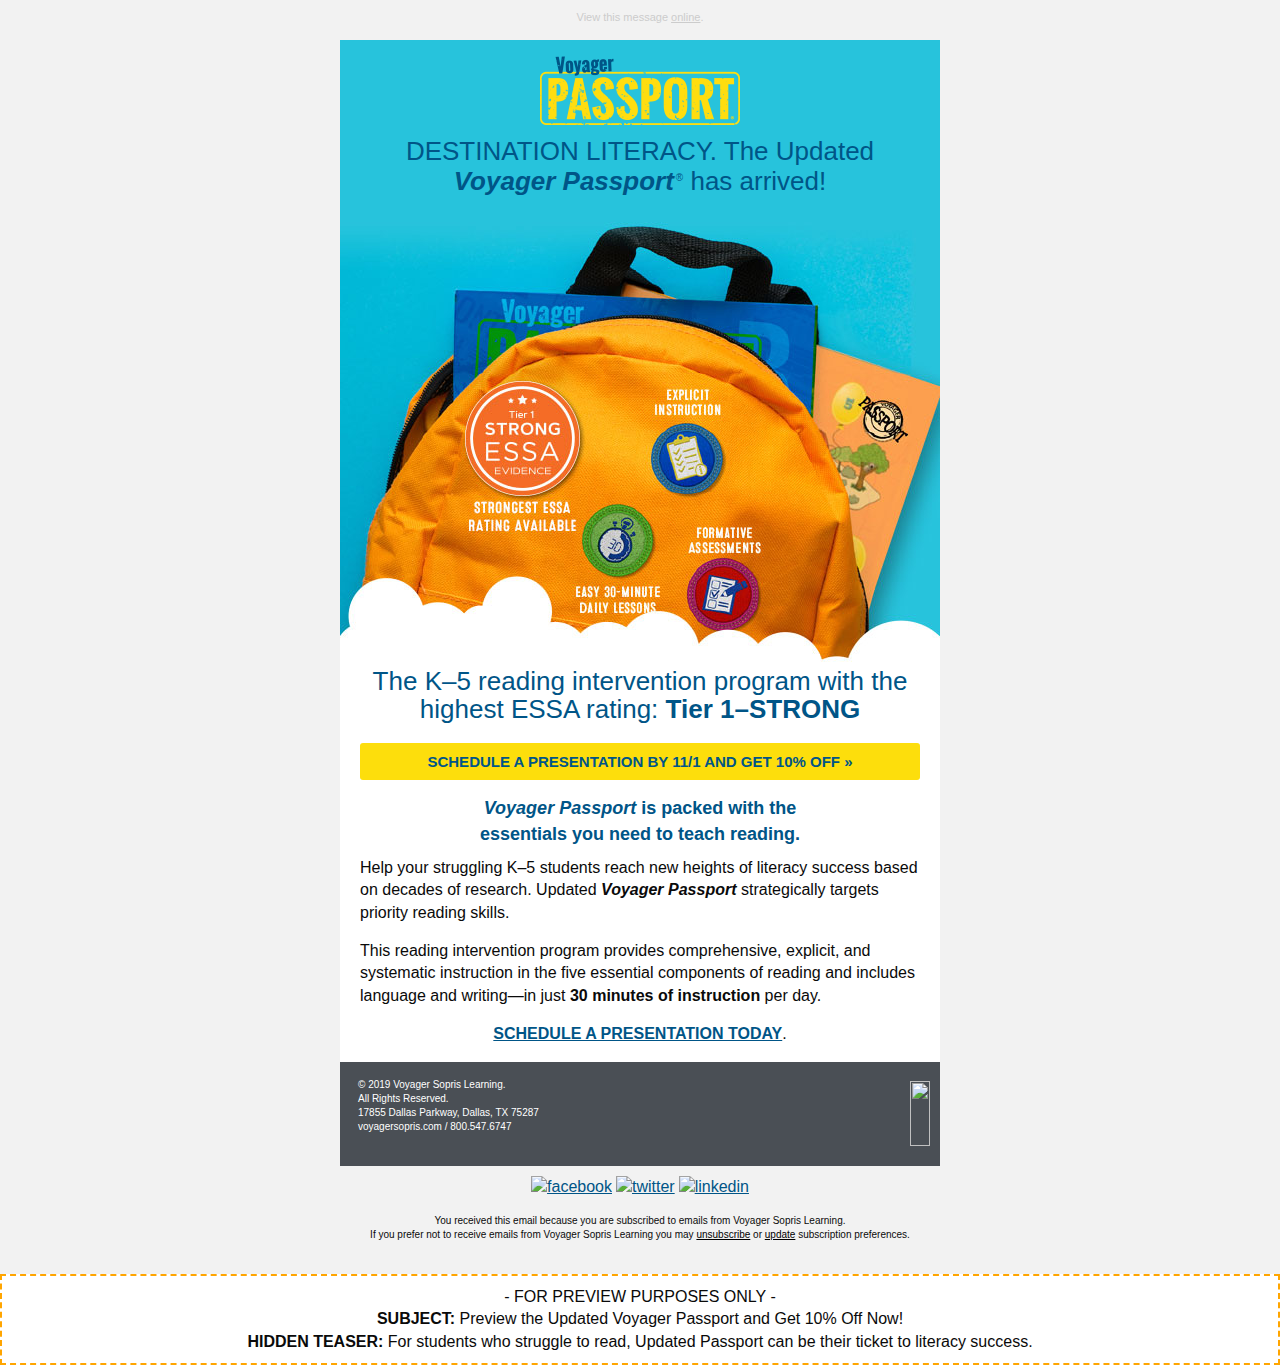
==== index.html @ ef2a1864 "Add latest" ====
<!DOCTYPE html PUBLIC "-//W3C//DTD XHTML 1.0 Transitional//EN""http://www.w3.org/TR/xhtml1/DTD/xhtml1-transitional.dtd"><html xmlns="http://www.w3.org/1999/xhtml" lang="en" xml:lang="en"><head><meta http-equiv="Content-Type" content="text/html; charset=utf-8"><meta name="viewport" content="width=device-width"><meta name="format-detection" content="telephone=no"><meta name="format-detection" content="date=no"><meta name="format-detection" content="address=no"><meta name="format-detection" content="email=no"><title>Preview the Updated Voyager Passport and Get 10% Off Now!</title><style>@media only screen{html{min-height:100%;background:#f2f2f2}}@media only screen and (max-width:620px){.small-float-center{margin:0 auto!important;float:none!important;text-align:center!important}}@media only screen and (max-width:620px){table.body img{width:auto;height:auto}table.body center{min-width:0!important}table.body .container{width:95%!important}table.body .columns{height:auto!important;-moz-box-sizing:border-box;-webkit-box-sizing:border-box;box-sizing:border-box;padding-left:20px!important;padding-right:20px!important}table.body .collapse .columns{padding-left:0!important;padding-right:0!important}th.small-12{display:inline-block!important;width:100%!important}}@media only screen{html{min-height:100%;background:#f3f3f3}a,div,h1,h2,h3,li,p,span,td{font-family:'Open Sans',sans-serif!important}}@media only screen and (max-width:616px){.social-media img{width:42px!important;height:42px!important;margin:0 5px}.hide-hardbreak{display:none}.vsl-logo{max-width:154px}}</style></head><body style="-moz-box-sizing:border-box;-ms-text-size-adjust:100%;-webkit-box-sizing:border-box;-webkit-text-size-adjust:100%;Margin:0;box-sizing:border-box;color:#0a0a0a;font-family:Helvetica,Arial,sans-serif;font-size:16px;font-weight:400;line-height:1.4;margin:0;min-width:100%;padding:0;text-align:left;width:100%!important"><span class="invisible-previewline" style="color:#f2f2f2;display:none!important;font-size:1px;line-height:1px;max-height:0;max-width:0;mso-hide:all!important;opacity:0;overflow:hidden;visibility:hidden">For students who struggle to read, Updated Passport can be their ticket to literacy success.</span><table class="body" style="Margin:0;background:#f2f2f2;border-collapse:collapse;border-spacing:0;color:#0a0a0a;font-family:Helvetica,Arial,sans-serif;font-size:16px;font-weight:400;height:100%;line-height:1.4;margin:0;padding:0;text-align:left;vertical-align:top;width:100%"><tr style="padding:0;text-align:left;vertical-align:top"><td class="center" align="center" valign="top" style="-moz-hyphens:none;-ms-hyphens:none;-webkit-hyphens:none;Margin:0;border-collapse:collapse!important;color:#0a0a0a;font-family:Helvetica,Arial,sans-serif;font-size:16px;font-weight:400;hyphens:none;line-height:1.4;margin:0;padding:0;text-align:left;vertical-align:top;word-wrap:break-word"><center data-parsed="" style="min-width:600px;width:100%"><table class="spacer float-center" style="Margin:0 auto;border-collapse:collapse;border-spacing:0;float:none;margin:0 auto;padding:0;text-align:center;vertical-align:top;width:100%"><tbody><tr style="padding:0;text-align:left;vertical-align:top"><td height="10px" style="-moz-hyphens:none;-ms-hyphens:none;-webkit-hyphens:none;Margin:0;border-collapse:collapse!important;color:#0a0a0a;font-family:Helvetica,Arial,sans-serif;font-size:10px;font-weight:400;hyphens:none;line-height:10px;margin:0;mso-line-height-rule:exactly;padding:0;text-align:left;vertical-align:top;word-wrap:break-word">&#xA0;</td></tr></tbody></table><p class="view-online float-center" pardot-region="view-online" align="center" style="Margin:0;Margin-bottom:16px;background:#f2f2f2;color:#ccc!important;font-family:Helvetica,Arial,sans-serif;font-size:11px;font-weight:400;line-height:1.4;margin:0;margin-bottom:5px;padding:0;text-align:center">View this message <a href="%%view_online%%" target="_blank" style="Margin:0;color:#ccc!important;font-family:Helvetica,Arial,sans-serif;font-weight:400;line-height:1.4;margin:0;padding:0;text-align:left;text-decoration:underline">online</a>.</p><table class="spacer float-center" style="Margin:0 auto;border-collapse:collapse;border-spacing:0;float:none;margin:0 auto;padding:0;text-align:center;vertical-align:top;width:100%"><tbody><tr style="padding:0;text-align:left;vertical-align:top"><td height="10px" style="-moz-hyphens:none;-ms-hyphens:none;-webkit-hyphens:none;Margin:0;border-collapse:collapse!important;color:#0a0a0a;font-family:Helvetica,Arial,sans-serif;font-size:10px;font-weight:400;hyphens:none;line-height:10px;margin:0;mso-line-height-rule:exactly;padding:0;text-align:left;vertical-align:top;word-wrap:break-word">&#xA0;</td></tr></tbody></table><table align="center" class="container float-center" style="Margin:0 auto;background:#fff;border-collapse:collapse;border-spacing:0;float:none;margin:0 auto;padding:0;text-align:center;vertical-align:top;width:600px"><tbody><tr style="padding:0;text-align:left;vertical-align:top"><td style="-moz-hyphens:none;-ms-hyphens:none;-webkit-hyphens:none;Margin:0;border-collapse:collapse!important;color:#0a0a0a;font-family:Helvetica,Arial,sans-serif;font-size:16px;font-weight:400;hyphens:none;line-height:1.4;margin:0;padding:0;text-align:left;vertical-align:top;word-wrap:break-word"><table class="row blue-bg" style="background:#27c3dc;border-collapse:collapse;border-spacing:0;display:table;padding:0;position:relative;text-align:left;vertical-align:top;width:100%"><tbody><tr style="padding:0;text-align:left;vertical-align:top"><th class="small-12 large-12 columns first last" style="Margin:0 auto;color:#0a0a0a;font-family:Helvetica,Arial,sans-serif;font-size:16px;font-weight:400;line-height:1.4;margin:0 auto;padding:0;padding-bottom:16px;padding-left:20px;padding-right:20px;text-align:left;width:580px"><table style="border-collapse:collapse;border-spacing:0;padding:0;text-align:left;vertical-align:top;width:100%"><tr style="padding:0;text-align:left;vertical-align:top"><th style="Margin:0;color:#0a0a0a;font-family:Helvetica,Arial,sans-serif;font-size:16px;font-weight:400;line-height:1.4;margin:0;padding:0;text-align:left"><table class="spacer" style="border-collapse:collapse;border-spacing:0;padding:0;text-align:left;vertical-align:top;width:100%"><tbody><tr style="padding:0;text-align:left;vertical-align:top"><td height="16px" style="-moz-hyphens:none;-ms-hyphens:none;-webkit-hyphens:none;Margin:0;border-collapse:collapse!important;color:#0a0a0a;font-family:Helvetica,Arial,sans-serif;font-size:16px;font-weight:400;hyphens:none;line-height:16px;margin:0;mso-line-height-rule:exactly;padding:0;text-align:left;vertical-align:top;word-wrap:break-word">&#xA0;</td></tr></tbody></table><center data-parsed="" style="min-width:540px;width:100%"><img src="assets/img/voyager-passport-logo.png" width="200" height="70" class="product-logo float-center" alt="voyager passport logo" align="center" style="-ms-interpolation-mode:bicubic;Margin:0 auto;clear:both;display:block;float:none;margin:0 auto;max-width:100%;outline:0;text-align:center;text-decoration:none;width:auto"></center><table class="spacer" style="border-collapse:collapse;border-spacing:0;padding:0;text-align:left;vertical-align:top;width:100%"><tbody><tr style="padding:0;text-align:left;vertical-align:top"><td height="10px" style="-moz-hyphens:none;-ms-hyphens:none;-webkit-hyphens:none;Margin:0;border-collapse:collapse!important;color:#0a0a0a;font-family:Helvetica,Arial,sans-serif;font-size:10px;font-weight:400;hyphens:none;line-height:10px;margin:0;mso-line-height-rule:exactly;padding:0;text-align:left;vertical-align:top;word-wrap:break-word">&#xA0;</td></tr></tbody></table><h1 style="Margin:0;Margin-bottom:10px;color:#005587;font-family:Helvetica,Arial,sans-serif;font-size:26px;font-weight:400;line-height:30px;margin:0;margin-bottom:10px;padding:0;text-align:center;word-wrap:normal">DESTINATION LITERACY. The Updated <em><strong>Voyager Passport</strong></em><sup style="display:inline-block;font-size:10px;line-height:10px;margin-left:2px">&reg;</sup> has arrived!</h1></th><th class="expander" style="Margin:0;color:#0a0a0a;font-family:Helvetica,Arial,sans-serif;font-size:16px;font-weight:400;line-height:1.4;margin:0;padding:0!important;text-align:left;visibility:hidden;width:0"></th></tr></table></th></tr></tbody></table><table pardot-repeatable="" class="row collapse" style="border-collapse:collapse;border-spacing:0;display:table;padding:0;position:relative;text-align:left;vertical-align:top;width:100%"><tbody><tr style="padding:0;text-align:left;vertical-align:top"><th class="no-bottom-padding small-12 large-12 columns first last" pardot-region="header_image" style="Margin:0 auto;color:#0a0a0a;font-family:Helvetica,Arial,sans-serif;font-size:16px;font-weight:400;line-height:1.4;margin:0 auto;padding:0;padding-bottom:0!important;padding-left:0;padding-right:0;text-align:left;width:610px"><table style="border-collapse:collapse;border-spacing:0;padding:0;text-align:left;vertical-align:top;width:100%"><tr style="padding:0;text-align:left;vertical-align:top"><th style="Margin:0;color:#0a0a0a;font-family:Helvetica,Arial,sans-serif;font-size:16px;font-weight:400;line-height:1.4;margin:0;padding:0;text-align:left"><a href="https://www.voyagersopris.com/literacy/voyager-passport/contact-sales?utm_source=news&amp;utm_medium=email&amp;utm_campaign=passport_launch" style="Margin:0;color:#005587;font-family:Helvetica,Arial,sans-serif;font-weight:400;line-height:1.4;margin:0;padding:0;text-align:left;text-decoration:underline"><img src="assets/img/passport-non-customer-banner-8-1.jpg" width="600" style="-ms-interpolation-mode:bicubic;background-color:#009bdf;border:none;clear:both;color:#fff;display:block;font-size:24px;line-height:30px;max-width:100%;outline:0;text-align:center;text-decoration:none;width:auto" alt=""></a></th></tr></table></th></tr></tbody></table><table pardot-repeatable="" class="row" style="border-collapse:collapse;border-spacing:0;display:table;padding:0;position:relative;text-align:left;vertical-align:top;width:100%"><tbody><tr style="padding:0;text-align:left;vertical-align:top"><th class="no-bottom-padding small-12 large-12 columns first last" pardot-region="body_copy" style="Margin:0 auto;color:#0a0a0a;font-family:Helvetica,Arial,sans-serif;font-size:16px;font-weight:400;line-height:1.4;margin:0 auto;padding:0;padding-bottom:0!important;padding-left:20px;padding-right:20px;text-align:left;width:580px"><table style="border-collapse:collapse;border-spacing:0;padding:0;text-align:left;vertical-align:top;width:100%"><tr style="padding:0;text-align:left;vertical-align:top"><th style="Margin:0;color:#0a0a0a;font-family:Helvetica,Arial,sans-serif;font-size:16px;font-weight:400;line-height:1.4;margin:0;padding:0;text-align:left"><h2 style="Margin:0;Margin-bottom:10px;color:#005587;font-family:Helvetica,Arial,sans-serif;font-size:26px;font-weight:400;line-height:28px;margin:0;margin-bottom:10px;padding:0;text-align:center;word-wrap:normal">The K&ndash;5 reading intervention program with the highest ESSA rating: <strong>Tier 1&ndash;STRONG</strong></h2><table class="spacer" style="border-collapse:collapse;border-spacing:0;padding:0;text-align:left;vertical-align:top;width:100%"><tbody><tr style="padding:0;text-align:left;vertical-align:top"><td height="10px" style="-moz-hyphens:none;-ms-hyphens:none;-webkit-hyphens:none;Margin:0;border-collapse:collapse!important;color:#0a0a0a;font-family:Helvetica,Arial,sans-serif;font-size:10px;font-weight:400;hyphens:none;line-height:10px;margin:0;mso-line-height-rule:exactly;padding:0;text-align:left;vertical-align:top;word-wrap:break-word">&#xA0;</td></tr></tbody></table><center data-parsed="" style="min-width:540px;width:100%"><table class="button radius warning expanded float-center" style="Margin:0 0 16px 0;border-collapse:collapse;border-spacing:0;float:none;margin:0 0 16px 0;padding:0;text-align:center;vertical-align:top;width:100%!important"><tr style="padding:0;text-align:left;vertical-align:top"><td style="-moz-hyphens:none;-ms-hyphens:none;-webkit-hyphens:none;Margin:0;border-collapse:collapse!important;color:#0a0a0a;font-family:Helvetica,Arial,sans-serif;font-size:16px;font-weight:400;hyphens:none;line-height:1.4;margin:0;padding:0;text-align:left;vertical-align:top;word-wrap:break-word"><table style="border-collapse:collapse;border-spacing:0;padding:0;text-align:left;vertical-align:top;width:100%"><tr style="padding:0;text-align:left;vertical-align:top"><td style="-moz-hyphens:none;-ms-hyphens:none;-webkit-hyphens:none;Margin:0;background:#fdde0c;border:0 solid #fdde0c;border-collapse:collapse!important;border-radius:3px;color:#005587;font-family:Helvetica,Arial,sans-serif;font-size:16px;font-weight:400;hyphens:none;line-height:1.4;margin:0;padding:0;text-align:center!important;vertical-align:top;word-wrap:break-word"><center data-parsed="" style="min-width:0;width:100%"><a href="https://www.voyagersopris.com/literacy/voyager-passport/contact-sales/?utm_source=news&amp;utm_medium=email&amp;utm_campaign=passport_launch" align="center" class="float-center" style="Margin:0;border:0 solid #fdde0c;border-radius:3px;color:#005587;display:inline-block;font-family:Helvetica,Arial,sans-serif;font-size:15px;font-weight:400;line-height:1.4;margin:0;padding:8px 12px 8px 12px;padding-left:0;padding-right:0;text-align:center;text-decoration:none;width:100%"><strong>SCHEDULE A PRESENTATION BY 11/1 AND GET 10% OFF »</strong></a></center></td></tr></table></td><td class="expander" style="-moz-hyphens:none;-ms-hyphens:none;-webkit-hyphens:none;Margin:0;border-collapse:collapse!important;color:#0a0a0a;font-family:Helvetica,Arial,sans-serif;font-size:16px;font-weight:400;hyphens:none;line-height:1.4;margin:0;padding:0!important;text-align:left;vertical-align:top;visibility:hidden;width:0;word-wrap:break-word"></td></tr></table></center></th><th class="expander" style="Margin:0;color:#0a0a0a;font-family:Helvetica,Arial,sans-serif;font-size:16px;font-weight:400;line-height:1.4;margin:0;padding:0!important;text-align:left;visibility:hidden;width:0"></th></tr></table></th></tr></tbody></table><table class="row" style="border-collapse:collapse;border-spacing:0;display:table;padding:0;position:relative;text-align:left;vertical-align:top;width:100%"><tbody><tr style="padding:0;text-align:left;vertical-align:top"><th class="no-bottom-padding small-12 large-12 columns first last" style="Margin:0 auto;color:#0a0a0a;font-family:Helvetica,Arial,sans-serif;font-size:16px;font-weight:400;line-height:1.4;margin:0 auto;padding:0;padding-bottom:0!important;padding-left:20px;padding-right:20px;text-align:left;width:580px"><table style="border-collapse:collapse;border-spacing:0;padding:0;text-align:left;vertical-align:top;width:100%"><tr style="padding:0;text-align:left;vertical-align:top"><th style="Margin:0;color:#0a0a0a;font-family:Helvetica,Arial,sans-serif;font-size:16px;font-weight:400;line-height:1.4;margin:0;padding:0;text-align:left"><h3 style="Margin:0;Margin-bottom:10px;color:#005587;font-family:Helvetica,Arial,sans-serif;font-size:18px;font-weight:700;line-height:1.4;margin:0;margin-bottom:10px;padding:0;text-align:center;word-wrap:normal"><em><strong>Voyager Passport</strong></em> is packed with the<br class="hide-hardbreak">essentials you need to teach reading.</h3><p style="Margin:0;Margin-bottom:16px;color:#0a0a0a;font-family:Helvetica,Arial,sans-serif;font-size:16px;font-weight:400;line-height:1.4;margin:0;margin-bottom:16px;padding:0;text-align:left">Help your struggling K–5 students reach new heights of literacy success based on decades of research. Updated <em><strong>Voyager Passport</strong></em> strategically targets priority reading skills.</p><p style="Margin:0;Margin-bottom:16px;color:#0a0a0a;font-family:Helvetica,Arial,sans-serif;font-size:16px;font-weight:400;line-height:1.4;margin:0;margin-bottom:16px;padding:0;text-align:left">This reading intervention program provides comprehensive, explicit, and systematic instruction in the five essential components of reading and includes language and writing—in just <strong>30 minutes of instruction</strong> per day.</p><p class="text-center" style="Margin:0;Margin-bottom:16px;color:#0a0a0a;font-family:Helvetica,Arial,sans-serif;font-size:16px;font-weight:400;line-height:1.4;margin:0;margin-bottom:16px;padding:0;text-align:center"><a href="https://www.voyagersopris.com/literacy/voyager-passport/contact-sales/?utm_source=news&amp;utm_medium=email&amp;utm_campaign=passport_launch" style="Margin:0;color:#005587;font-family:Helvetica,Arial,sans-serif;font-weight:400;line-height:1.4;margin:0;padding:0;text-align:left;text-decoration:underline"><strong>SCHEDULE A PRESENTATION TODAY</strong></a>.</p></th><th class="expander" style="Margin:0;color:#0a0a0a;font-family:Helvetica,Arial,sans-serif;font-size:16px;font-weight:400;line-height:1.4;margin:0;padding:0!important;text-align:left;visibility:hidden;width:0"></th></tr></table></th></tr></tbody></table><table dir="rtl" class="row footer" style="background:#4a4f55;border-collapse:collapse;border-spacing:0;display:table;padding:0;position:relative;text-align:left;vertical-align:top;width:100%"><tbody><tr style="padding:0;text-align:left;vertical-align:top"><th class="no-bottom-padding small-12 large-6 columns first" valign="middle" style="Margin:0 auto;color:#0a0a0a;font-family:Helvetica,Arial,sans-serif;font-size:16px;font-weight:400;line-height:1.4;margin:0 auto;padding:0;padding-bottom:0!important;padding-left:20px;padding-right:10px;text-align:left;width:280px"><table style="border-collapse:collapse;border-spacing:0;padding:0;text-align:left;vertical-align:top;width:100%"><tr style="padding:0;text-align:left;vertical-align:top"><th style="Margin:0;color:#0a0a0a;font-family:Helvetica,Arial,sans-serif;font-size:16px;font-weight:400;line-height:1.4;margin:0;padding:0;text-align:left"><table class="spacer" style="border-collapse:collapse;border-spacing:0;padding:0;text-align:left;vertical-align:top;width:100%"><tbody><tr style="padding:0;text-align:left;vertical-align:top"><td height="16px" style="-moz-hyphens:none;-ms-hyphens:none;-webkit-hyphens:none;Margin:0;border-collapse:collapse!important;color:#0a0a0a;font-family:Helvetica,Arial,sans-serif;font-size:16px;font-weight:400;hyphens:none;line-height:16px;margin:0;mso-line-height-rule:exactly;padding:0;text-align:left;vertical-align:top;word-wrap:break-word">&#xA0;</td></tr></tbody></table><a href="https://www.voyagersopris.com?utm_source=news&amp;utm_medium=email&amp;utm_campaign=CAMPAIGN_NAME" target="_blank" title="https://www.voyagersopris.com?utm_source=news&amp;utm_medium=email&amp;utm_campaign=CAMPAIGN_NAME" style="Margin:0;color:#fff;font-family:Helvetica,Arial,sans-serif;font-weight:400;line-height:1.4;margin:0;padding:0;text-align:left;text-decoration:none"><img src="https://go.voyagersopris.com/l/207592/2019-07-18/9r372/207592/112595/VSL_logo_stacked_white.png" height="65" width="154" class="vsl-logo float-right small-float-center" style="-ms-interpolation-mode:bicubic;border:none;clear:both;display:block;float:right;max-width:300px;outline:0;text-align:right;text-decoration:none;width:auto"></a><table class="spacer" style="border-collapse:collapse;border-spacing:0;padding:0;text-align:left;vertical-align:top;width:100%"><tbody><tr style="padding:0;text-align:left;vertical-align:top"><td height="16px" style="-moz-hyphens:none;-ms-hyphens:none;-webkit-hyphens:none;Margin:0;border-collapse:collapse!important;color:#0a0a0a;font-family:Helvetica,Arial,sans-serif;font-size:16px;font-weight:400;hyphens:none;line-height:16px;margin:0;mso-line-height-rule:exactly;padding:0;text-align:left;vertical-align:top;word-wrap:break-word">&#xA0;</td></tr></tbody></table></th></tr></table></th><th class="address-cell small-12 large-6 columns last" dir="ltr" pardot-region="footer" valign="middle" style="Margin:0 auto;color:#0a0a0a;font-family:Helvetica,Arial,sans-serif;font-size:16px;font-weight:400;line-height:1.4;margin:0 auto;padding:0;padding-bottom:16px;padding-left:10px;padding-right:20px;text-align:left;width:280px"><table style="border-collapse:collapse;border-spacing:0;padding:0;text-align:left;vertical-align:top;width:100%"><tr style="padding:0;text-align:left;vertical-align:top"><th style="Margin:0;color:#0a0a0a;font-family:Helvetica,Arial,sans-serif;font-size:16px;font-weight:400;line-height:1.4;margin:0;padding:0;text-align:left"><table class="spacer" style="border-collapse:collapse;border-spacing:0;padding:0;text-align:left;vertical-align:top;width:100%"><tbody><tr style="padding:0;text-align:left;vertical-align:top"><td height="16px" style="-moz-hyphens:none;-ms-hyphens:none;-webkit-hyphens:none;Margin:0;border-collapse:collapse!important;color:#0a0a0a;font-family:Helvetica,Arial,sans-serif;font-size:16px;font-weight:400;hyphens:none;line-height:16px;margin:0;mso-line-height-rule:exactly;padding:0;text-align:left;vertical-align:top;word-wrap:break-word">&#xA0;</td></tr></tbody></table><p class="no-bottom-margin" style="Margin:0;Margin-bottom:16px;color:#fff;font-family:Helvetica,Arial,sans-serif;font-size:10px;font-weight:400;line-height:1.4;margin:0;margin-bottom:16px;margin-left:8px;padding:0;text-align:left">&copy; 2019 Voyager Sopris Learning.<br>All Rights Reserved.<br>17855 Dallas Parkway, Dallas, TX 75287<br><a href="https://www.voyagersopris.com?utm_source=news&amp;utm_medium=email&amp;utm_campaign=CAMPAIGN_NAME" target="_blank" style="Margin:0;color:#fff;font-family:Helvetica,Arial,sans-serif;font-weight:400;line-height:1.4;margin:0;padding:0;text-align:left;text-decoration:none">voyagersopris.com</a> / <a href="tel:18005476747" target="_blank" title="Call Voyager Sopris Learning" style="Margin:0;color:#fff;font-family:Helvetica,Arial,sans-serif;font-weight:400;line-height:1.4;margin:0;padding:0;text-align:left;text-decoration:none">800.547.6747</a></p></th></tr></table></th></tr></tbody></table><table class="row" style="border-collapse:collapse;border-spacing:0;display:table;padding:0;position:relative;text-align:left;vertical-align:top;width:100%"><tbody><tr style="padding:0;text-align:left;vertical-align:top"><th class="social-media small-12 large-12 columns first last" style="Margin:0 auto;background:#f2f2f2;color:#0a0a0a;font-family:Helvetica,Arial,sans-serif;font-size:16px;font-weight:400;line-height:1.4;margin:0 auto;padding:0;padding-bottom:16px;padding-left:20px;padding-right:20px;text-align:left;width:580px"><table style="border-collapse:collapse;border-spacing:0;padding:0;text-align:left;vertical-align:top;width:100%"><tr style="padding:0;text-align:left;vertical-align:top"><th style="Margin:0;color:#0a0a0a;font-family:Helvetica,Arial,sans-serif;font-size:16px;font-weight:400;line-height:1.4;margin:0;padding:0;text-align:left"><table class="spacer" style="border-collapse:collapse;border-spacing:0;padding:0;text-align:left;vertical-align:top;width:100%"><tbody><tr style="padding:0;text-align:left;vertical-align:top"><td height="10px" style="-moz-hyphens:none;-ms-hyphens:none;-webkit-hyphens:none;Margin:0;border-collapse:collapse!important;color:#0a0a0a;font-family:Helvetica,Arial,sans-serif;font-size:10px;font-weight:400;hyphens:none;line-height:10px;margin:0;mso-line-height-rule:exactly;padding:0;text-align:left;vertical-align:top;word-wrap:break-word">&#xA0;</td></tr></tbody></table><center data-parsed="" style="min-width:540px;width:100%"><a href="https://www.facebook.com/VoyagerSopris/" target="_blank" align="center" class="float-center" style="Margin:0;color:#005587;font-family:Helvetica,Arial,sans-serif;font-weight:400;line-height:1.4;margin:0;padding:0;text-align:left;text-decoration:underline"><img src="http://go.voyagersopris.com/l/207592/2017-09-13/69ty8/207592/33729/facebook.png" alt="facebook" width="32" height="32" style="-ms-interpolation-mode:bicubic;border:none;clear:both;display:inline;height:32px;margin:0 2px;max-width:100%;outline:0;text-decoration:none;width:32px"></a><a href="https://twitter.com/VoyagerSopris" target="_blank" align="center" class="float-center" style="Margin:0;color:#005587;font-family:Helvetica,Arial,sans-serif;font-weight:400;line-height:1.4;margin:0;padding:0;text-align:left;text-decoration:underline"><img src="http://go.voyagersopris.com/l/207592/2017-09-13/69tyb/207592/33731/twitter.png" alt="twitter" width="32" height="32" style="-ms-interpolation-mode:bicubic;border:none;clear:both;display:inline;height:32px;margin:0 2px;max-width:100%;outline:0;text-decoration:none;width:32px"></a><a href="https://www.linkedin.com/company/voyager-sopris-learning" target="_blank" align="center" class="float-center" style="Margin:0;color:#005587;font-family:Helvetica,Arial,sans-serif;font-weight:400;line-height:1.4;margin:0;padding:0;text-align:left;text-decoration:underline"><img src="http://go.voyagersopris.com/l/207592/2017-09-13/69ty6/207592/33727/linkedin.png" alt="linkedin" width="32" height="32" style="-ms-interpolation-mode:bicubic;border:none;clear:both;display:inline;height:32px;margin:0 2px;max-width:100%;outline:0;text-decoration:none;width:32px"></a></center></th><th class="expander" style="Margin:0;color:#0a0a0a;font-family:Helvetica,Arial,sans-serif;font-size:16px;font-weight:400;line-height:1.4;margin:0;padding:0!important;text-align:left;visibility:hidden;width:0"></th></tr></table></th></tr></tbody></table><table class="row unsubscribe" style="background:#f2f2f2;border-collapse:collapse;border-spacing:0;display:table;padding:0;position:relative;text-align:left;vertical-align:top;width:100%"><tbody><tr style="padding:0;text-align:left;vertical-align:top"><th class="small-12 large-12 columns first last" style="Margin:0 auto;color:#0a0a0a;font-family:Helvetica,Arial,sans-serif;font-size:16px;font-weight:400;line-height:1.4;margin:0 auto;padding:0;padding-bottom:16px;padding-left:20px;padding-right:20px;text-align:left;width:580px"><table style="border-collapse:collapse;border-spacing:0;padding:0;text-align:left;vertical-align:top;width:100%"><tr style="padding:0;text-align:left;vertical-align:top"><th style="Margin:0;color:#0a0a0a;font-family:Helvetica,Arial,sans-serif;font-size:16px;font-weight:400;line-height:1.4;margin:0;padding:0;text-align:left"><p class="text-center" style="Margin:0;Margin-bottom:16px;color:#0a0a0a;font-family:Helvetica,Arial,sans-serif;font-size:10px;font-weight:400;line-height:1.4;margin:0;margin-bottom:16px;padding:0;text-align:center">You received this email because you are subscribed to emails from Voyager Sopris Learning.<br>If you prefer not to receive emails from Voyager Sopris Learning you may <a href="%%unsubscribe%%" style="Margin:0;color:#000;font-family:Helvetica,Arial,sans-serif;font-weight:400;line-height:1.4;margin:0;padding:0;text-align:left;text-decoration:underline">unsubscribe</a> or <a href="%%email_preference_center%%" style="Margin:0;color:#000;font-family:Helvetica,Arial,sans-serif;font-weight:400;line-height:1.4;margin:0;padding:0;text-align:left;text-decoration:underline">update</a> subscription preferences.</p></th><th class="expander" style="Margin:0;color:#0a0a0a;font-family:Helvetica,Arial,sans-serif;font-size:16px;font-weight:400;line-height:1.4;margin:0;padding:0!important;text-align:left;visibility:hidden;width:0"></th></tr></table></th></tr></tbody></table></td></tr></tbody></table><div class="preview-subject float-center" align="center" style="background:#fff;border:2px dashed orange;font-family:monospace;padding:10px">- FOR PREVIEW PURPOSES ONLY -<br><strong>SUBJECT:</strong> Preview the Updated Voyager Passport and Get 10% Off Now!<br><strong>HIDDEN TEASER:</strong> For students who struggle to read, Updated Passport can be their ticket to literacy success.</div></center></td></tr></table><!-- prevent Gmail on iOS font size manipulation --><div style="display:none;white-space:nowrap;font:15px courier;line-height:0">&nbsp; &nbsp; &nbsp; &nbsp; &nbsp; &nbsp; &nbsp; &nbsp; &nbsp; &nbsp; &nbsp; &nbsp; &nbsp; &nbsp; &nbsp; &nbsp; &nbsp; &nbsp; &nbsp; &nbsp; &nbsp; &nbsp; &nbsp; &nbsp; &nbsp; &nbsp; &nbsp; &nbsp; &nbsp; &nbsp;</div></body></html>
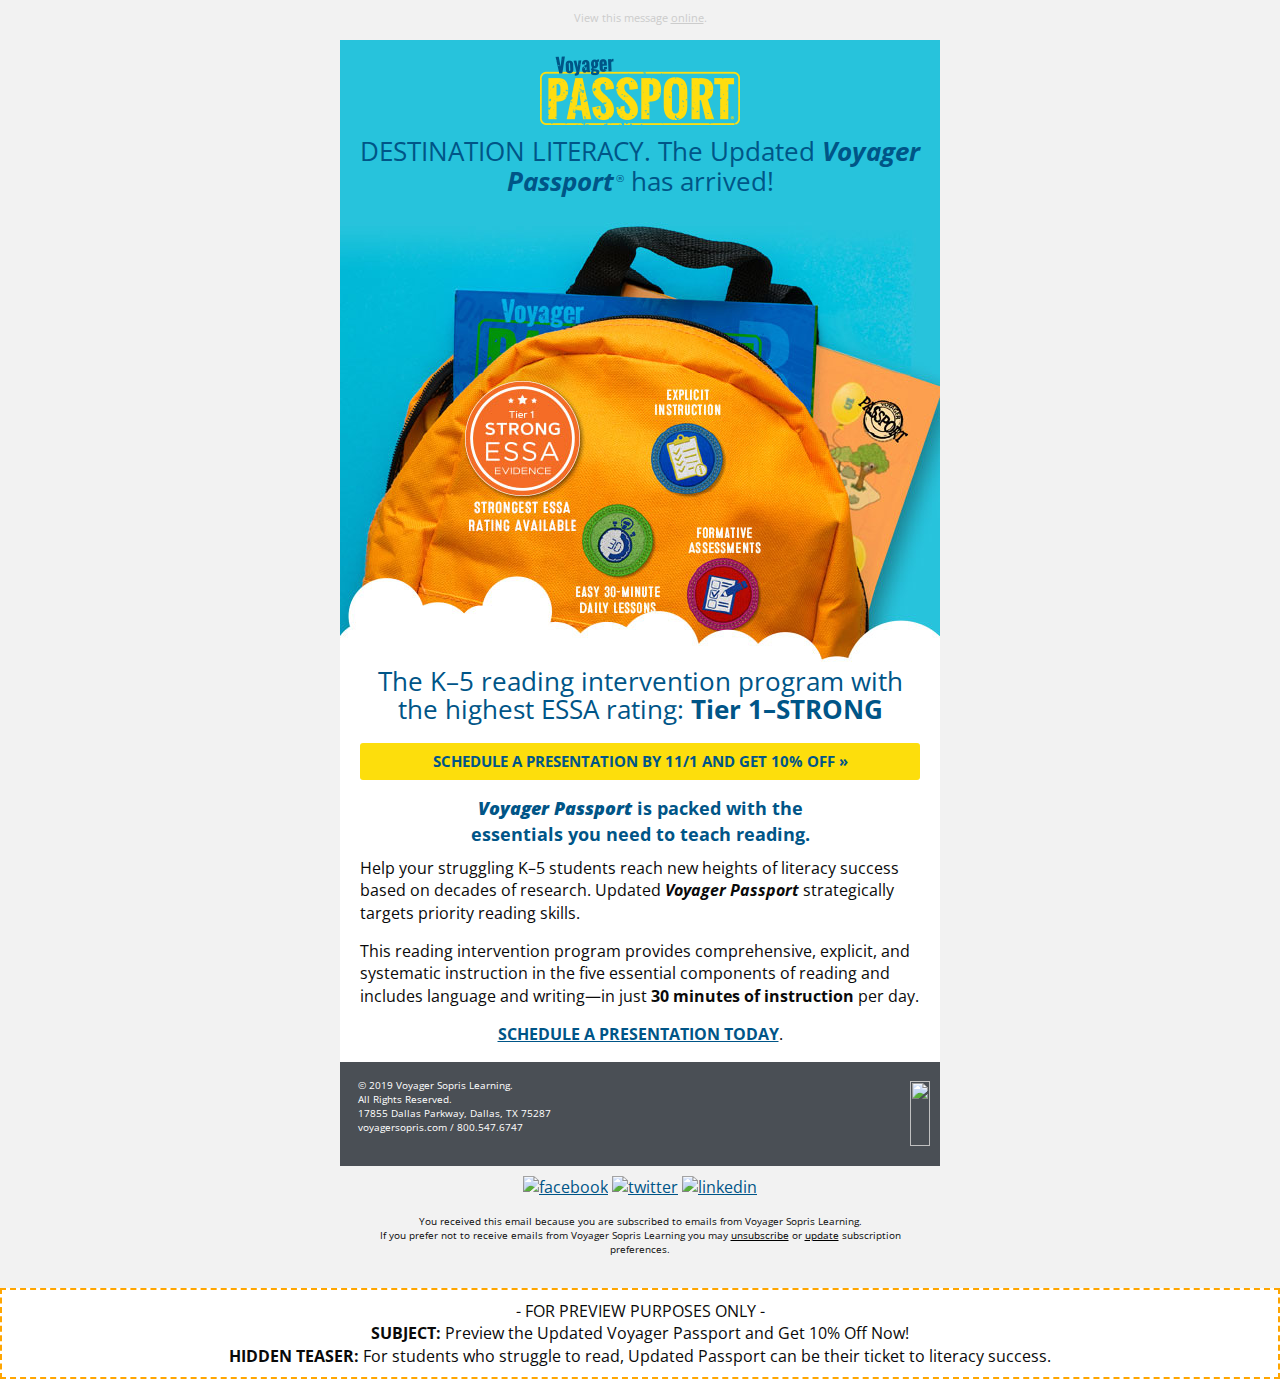
==== commit 6248bdc3: "Add latest" ====
--- a/index.html
+++ b/index.html
@@ -1 +1,525 @@
-<!DOCTYPE html PUBLIC "-//W3C//DTD XHTML 1.0 Transitional//EN""http://www.w3.org/TR/xhtml1/DTD/xhtml1-transitional.dtd"><html xmlns="http://www.w3.org/1999/xhtml" lang="en" xml:lang="en"><head><meta http-equiv="Content-Type" content="text/html; charset=utf-8"><meta name="viewport" content="width=device-width"><meta name="format-detection" content="telephone=no"><meta name="format-detection" content="date=no"><meta name="format-detection" content="address=no"><meta name="format-detection" content="email=no"><title>Preview the Updated Voyager Passport and Get 10% Off Now!</title><style>@media only screen{html{min-height:100%;background:#f2f2f2}}@media only screen and (max-width:620px){.small-float-center{margin:0 auto!important;float:none!important;text-align:center!important}}@media only screen and (max-width:620px){table.body img{width:auto;height:auto}table.body center{min-width:0!important}table.body .container{width:95%!important}table.body .columns{height:auto!important;-moz-box-sizing:border-box;-webkit-box-sizing:border-box;box-sizing:border-box;padding-left:20px!important;padding-right:20px!important}table.body .collapse .columns{padding-left:0!important;padding-right:0!important}th.small-12{display:inline-block!important;width:100%!important}}@media only screen{html{min-height:100%;background:#f3f3f3}a,div,h1,h2,h3,li,p,span,td{font-family:'Open Sans',sans-serif!important}}@media only screen and (max-width:616px){.social-media img{width:42px!important;height:42px!important;margin:0 5px}.hide-hardbreak{display:none}.vsl-logo{max-width:154px}}</style></head><body style="-moz-box-sizing:border-box;-ms-text-size-adjust:100%;-webkit-box-sizing:border-box;-webkit-text-size-adjust:100%;Margin:0;box-sizing:border-box;color:#0a0a0a;font-family:Helvetica,Arial,sans-serif;font-size:16px;font-weight:400;line-height:1.4;margin:0;min-width:100%;padding:0;text-align:left;width:100%!important"><span class="invisible-previewline" style="color:#f2f2f2;display:none!important;font-size:1px;line-height:1px;max-height:0;max-width:0;mso-hide:all!important;opacity:0;overflow:hidden;visibility:hidden">For students who struggle to read, Updated Passport can be their ticket to literacy success.</span><table class="body" style="Margin:0;background:#f2f2f2;border-collapse:collapse;border-spacing:0;color:#0a0a0a;font-family:Helvetica,Arial,sans-serif;font-size:16px;font-weight:400;height:100%;line-height:1.4;margin:0;padding:0;text-align:left;vertical-align:top;width:100%"><tr style="padding:0;text-align:left;vertical-align:top"><td class="center" align="center" valign="top" style="-moz-hyphens:none;-ms-hyphens:none;-webkit-hyphens:none;Margin:0;border-collapse:collapse!important;color:#0a0a0a;font-family:Helvetica,Arial,sans-serif;font-size:16px;font-weight:400;hyphens:none;line-height:1.4;margin:0;padding:0;text-align:left;vertical-align:top;word-wrap:break-word"><center data-parsed="" style="min-width:600px;width:100%"><table class="spacer float-center" style="Margin:0 auto;border-collapse:collapse;border-spacing:0;float:none;margin:0 auto;padding:0;text-align:center;vertical-align:top;width:100%"><tbody><tr style="padding:0;text-align:left;vertical-align:top"><td height="10px" style="-moz-hyphens:none;-ms-hyphens:none;-webkit-hyphens:none;Margin:0;border-collapse:collapse!important;color:#0a0a0a;font-family:Helvetica,Arial,sans-serif;font-size:10px;font-weight:400;hyphens:none;line-height:10px;margin:0;mso-line-height-rule:exactly;padding:0;text-align:left;vertical-align:top;word-wrap:break-word">&#xA0;</td></tr></tbody></table><p class="view-online float-center" pardot-region="view-online" align="center" style="Margin:0;Margin-bottom:16px;background:#f2f2f2;color:#ccc!important;font-family:Helvetica,Arial,sans-serif;font-size:11px;font-weight:400;line-height:1.4;margin:0;margin-bottom:5px;padding:0;text-align:center">View this message <a href="%%view_online%%" target="_blank" style="Margin:0;color:#ccc!important;font-family:Helvetica,Arial,sans-serif;font-weight:400;line-height:1.4;margin:0;padding:0;text-align:left;text-decoration:underline">online</a>.</p><table class="spacer float-center" style="Margin:0 auto;border-collapse:collapse;border-spacing:0;float:none;margin:0 auto;padding:0;text-align:center;vertical-align:top;width:100%"><tbody><tr style="padding:0;text-align:left;vertical-align:top"><td height="10px" style="-moz-hyphens:none;-ms-hyphens:none;-webkit-hyphens:none;Margin:0;border-collapse:collapse!important;color:#0a0a0a;font-family:Helvetica,Arial,sans-serif;font-size:10px;font-weight:400;hyphens:none;line-height:10px;margin:0;mso-line-height-rule:exactly;padding:0;text-align:left;vertical-align:top;word-wrap:break-word">&#xA0;</td></tr></tbody></table><table align="center" class="container float-center" style="Margin:0 auto;background:#fff;border-collapse:collapse;border-spacing:0;float:none;margin:0 auto;padding:0;text-align:center;vertical-align:top;width:600px"><tbody><tr style="padding:0;text-align:left;vertical-align:top"><td style="-moz-hyphens:none;-ms-hyphens:none;-webkit-hyphens:none;Margin:0;border-collapse:collapse!important;color:#0a0a0a;font-family:Helvetica,Arial,sans-serif;font-size:16px;font-weight:400;hyphens:none;line-height:1.4;margin:0;padding:0;text-align:left;vertical-align:top;word-wrap:break-word"><table class="row blue-bg" style="background:#27c3dc;border-collapse:collapse;border-spacing:0;display:table;padding:0;position:relative;text-align:left;vertical-align:top;width:100%"><tbody><tr style="padding:0;text-align:left;vertical-align:top"><th class="small-12 large-12 columns first last" style="Margin:0 auto;color:#0a0a0a;font-family:Helvetica,Arial,sans-serif;font-size:16px;font-weight:400;line-height:1.4;margin:0 auto;padding:0;padding-bottom:16px;padding-left:20px;padding-right:20px;text-align:left;width:580px"><table style="border-collapse:collapse;border-spacing:0;padding:0;text-align:left;vertical-align:top;width:100%"><tr style="padding:0;text-align:left;vertical-align:top"><th style="Margin:0;color:#0a0a0a;font-family:Helvetica,Arial,sans-serif;font-size:16px;font-weight:400;line-height:1.4;margin:0;padding:0;text-align:left"><table class="spacer" style="border-collapse:collapse;border-spacing:0;padding:0;text-align:left;vertical-align:top;width:100%"><tbody><tr style="padding:0;text-align:left;vertical-align:top"><td height="16px" style="-moz-hyphens:none;-ms-hyphens:none;-webkit-hyphens:none;Margin:0;border-collapse:collapse!important;color:#0a0a0a;font-family:Helvetica,Arial,sans-serif;font-size:16px;font-weight:400;hyphens:none;line-height:16px;margin:0;mso-line-height-rule:exactly;padding:0;text-align:left;vertical-align:top;word-wrap:break-word">&#xA0;</td></tr></tbody></table><center data-parsed="" style="min-width:540px;width:100%"><img src="assets/img/voyager-passport-logo.png" width="200" height="70" class="product-logo float-center" alt="voyager passport logo" align="center" style="-ms-interpolation-mode:bicubic;Margin:0 auto;clear:both;display:block;float:none;margin:0 auto;max-width:100%;outline:0;text-align:center;text-decoration:none;width:auto"></center><table class="spacer" style="border-collapse:collapse;border-spacing:0;padding:0;text-align:left;vertical-align:top;width:100%"><tbody><tr style="padding:0;text-align:left;vertical-align:top"><td height="10px" style="-moz-hyphens:none;-ms-hyphens:none;-webkit-hyphens:none;Margin:0;border-collapse:collapse!important;color:#0a0a0a;font-family:Helvetica,Arial,sans-serif;font-size:10px;font-weight:400;hyphens:none;line-height:10px;margin:0;mso-line-height-rule:exactly;padding:0;text-align:left;vertical-align:top;word-wrap:break-word">&#xA0;</td></tr></tbody></table><h1 style="Margin:0;Margin-bottom:10px;color:#005587;font-family:Helvetica,Arial,sans-serif;font-size:26px;font-weight:400;line-height:30px;margin:0;margin-bottom:10px;padding:0;text-align:center;word-wrap:normal">DESTINATION LITERACY. The Updated <em><strong>Voyager Passport</strong></em><sup style="display:inline-block;font-size:10px;line-height:10px;margin-left:2px">&reg;</sup> has arrived!</h1></th><th class="expander" style="Margin:0;color:#0a0a0a;font-family:Helvetica,Arial,sans-serif;font-size:16px;font-weight:400;line-height:1.4;margin:0;padding:0!important;text-align:left;visibility:hidden;width:0"></th></tr></table></th></tr></tbody></table><table pardot-repeatable="" class="row collapse" style="border-collapse:collapse;border-spacing:0;display:table;padding:0;position:relative;text-align:left;vertical-align:top;width:100%"><tbody><tr style="padding:0;text-align:left;vertical-align:top"><th class="no-bottom-padding small-12 large-12 columns first last" pardot-region="header_image" style="Margin:0 auto;color:#0a0a0a;font-family:Helvetica,Arial,sans-serif;font-size:16px;font-weight:400;line-height:1.4;margin:0 auto;padding:0;padding-bottom:0!important;padding-left:0;padding-right:0;text-align:left;width:610px"><table style="border-collapse:collapse;border-spacing:0;padding:0;text-align:left;vertical-align:top;width:100%"><tr style="padding:0;text-align:left;vertical-align:top"><th style="Margin:0;color:#0a0a0a;font-family:Helvetica,Arial,sans-serif;font-size:16px;font-weight:400;line-height:1.4;margin:0;padding:0;text-align:left"><a href="https://www.voyagersopris.com/literacy/voyager-passport/contact-sales?utm_source=news&amp;utm_medium=email&amp;utm_campaign=passport_launch" style="Margin:0;color:#005587;font-family:Helvetica,Arial,sans-serif;font-weight:400;line-height:1.4;margin:0;padding:0;text-align:left;text-decoration:underline"><img src="assets/img/passport-non-customer-banner-8-1.jpg" width="600" style="-ms-interpolation-mode:bicubic;background-color:#009bdf;border:none;clear:both;color:#fff;display:block;font-size:24px;line-height:30px;max-width:100%;outline:0;text-align:center;text-decoration:none;width:auto" alt=""></a></th></tr></table></th></tr></tbody></table><table pardot-repeatable="" class="row" style="border-collapse:collapse;border-spacing:0;display:table;padding:0;position:relative;text-align:left;vertical-align:top;width:100%"><tbody><tr style="padding:0;text-align:left;vertical-align:top"><th class="no-bottom-padding small-12 large-12 columns first last" pardot-region="body_copy" style="Margin:0 auto;color:#0a0a0a;font-family:Helvetica,Arial,sans-serif;font-size:16px;font-weight:400;line-height:1.4;margin:0 auto;padding:0;padding-bottom:0!important;padding-left:20px;padding-right:20px;text-align:left;width:580px"><table style="border-collapse:collapse;border-spacing:0;padding:0;text-align:left;vertical-align:top;width:100%"><tr style="padding:0;text-align:left;vertical-align:top"><th style="Margin:0;color:#0a0a0a;font-family:Helvetica,Arial,sans-serif;font-size:16px;font-weight:400;line-height:1.4;margin:0;padding:0;text-align:left"><h2 style="Margin:0;Margin-bottom:10px;color:#005587;font-family:Helvetica,Arial,sans-serif;font-size:26px;font-weight:400;line-height:28px;margin:0;margin-bottom:10px;padding:0;text-align:center;word-wrap:normal">The K&ndash;5 reading intervention program with the highest ESSA rating: <strong>Tier 1&ndash;STRONG</strong></h2><table class="spacer" style="border-collapse:collapse;border-spacing:0;padding:0;text-align:left;vertical-align:top;width:100%"><tbody><tr style="padding:0;text-align:left;vertical-align:top"><td height="10px" style="-moz-hyphens:none;-ms-hyphens:none;-webkit-hyphens:none;Margin:0;border-collapse:collapse!important;color:#0a0a0a;font-family:Helvetica,Arial,sans-serif;font-size:10px;font-weight:400;hyphens:none;line-height:10px;margin:0;mso-line-height-rule:exactly;padding:0;text-align:left;vertical-align:top;word-wrap:break-word">&#xA0;</td></tr></tbody></table><center data-parsed="" style="min-width:540px;width:100%"><table class="button radius warning expanded float-center" style="Margin:0 0 16px 0;border-collapse:collapse;border-spacing:0;float:none;margin:0 0 16px 0;padding:0;text-align:center;vertical-align:top;width:100%!important"><tr style="padding:0;text-align:left;vertical-align:top"><td style="-moz-hyphens:none;-ms-hyphens:none;-webkit-hyphens:none;Margin:0;border-collapse:collapse!important;color:#0a0a0a;font-family:Helvetica,Arial,sans-serif;font-size:16px;font-weight:400;hyphens:none;line-height:1.4;margin:0;padding:0;text-align:left;vertical-align:top;word-wrap:break-word"><table style="border-collapse:collapse;border-spacing:0;padding:0;text-align:left;vertical-align:top;width:100%"><tr style="padding:0;text-align:left;vertical-align:top"><td style="-moz-hyphens:none;-ms-hyphens:none;-webkit-hyphens:none;Margin:0;background:#fdde0c;border:0 solid #fdde0c;border-collapse:collapse!important;border-radius:3px;color:#005587;font-family:Helvetica,Arial,sans-serif;font-size:16px;font-weight:400;hyphens:none;line-height:1.4;margin:0;padding:0;text-align:center!important;vertical-align:top;word-wrap:break-word"><center data-parsed="" style="min-width:0;width:100%"><a href="https://www.voyagersopris.com/literacy/voyager-passport/contact-sales/?utm_source=news&amp;utm_medium=email&amp;utm_campaign=passport_launch" align="center" class="float-center" style="Margin:0;border:0 solid #fdde0c;border-radius:3px;color:#005587;display:inline-block;font-family:Helvetica,Arial,sans-serif;font-size:15px;font-weight:400;line-height:1.4;margin:0;padding:8px 12px 8px 12px;padding-left:0;padding-right:0;text-align:center;text-decoration:none;width:100%"><strong>SCHEDULE A PRESENTATION BY 11/1 AND GET 10% OFF »</strong></a></center></td></tr></table></td><td class="expander" style="-moz-hyphens:none;-ms-hyphens:none;-webkit-hyphens:none;Margin:0;border-collapse:collapse!important;color:#0a0a0a;font-family:Helvetica,Arial,sans-serif;font-size:16px;font-weight:400;hyphens:none;line-height:1.4;margin:0;padding:0!important;text-align:left;vertical-align:top;visibility:hidden;width:0;word-wrap:break-word"></td></tr></table></center></th><th class="expander" style="Margin:0;color:#0a0a0a;font-family:Helvetica,Arial,sans-serif;font-size:16px;font-weight:400;line-height:1.4;margin:0;padding:0!important;text-align:left;visibility:hidden;width:0"></th></tr></table></th></tr></tbody></table><table class="row" style="border-collapse:collapse;border-spacing:0;display:table;padding:0;position:relative;text-align:left;vertical-align:top;width:100%"><tbody><tr style="padding:0;text-align:left;vertical-align:top"><th class="no-bottom-padding small-12 large-12 columns first last" style="Margin:0 auto;color:#0a0a0a;font-family:Helvetica,Arial,sans-serif;font-size:16px;font-weight:400;line-height:1.4;margin:0 auto;padding:0;padding-bottom:0!important;padding-left:20px;padding-right:20px;text-align:left;width:580px"><table style="border-collapse:collapse;border-spacing:0;padding:0;text-align:left;vertical-align:top;width:100%"><tr style="padding:0;text-align:left;vertical-align:top"><th style="Margin:0;color:#0a0a0a;font-family:Helvetica,Arial,sans-serif;font-size:16px;font-weight:400;line-height:1.4;margin:0;padding:0;text-align:left"><h3 style="Margin:0;Margin-bottom:10px;color:#005587;font-family:Helvetica,Arial,sans-serif;font-size:18px;font-weight:700;line-height:1.4;margin:0;margin-bottom:10px;padding:0;text-align:center;word-wrap:normal"><em><strong>Voyager Passport</strong></em> is packed with the<br class="hide-hardbreak">essentials you need to teach reading.</h3><p style="Margin:0;Margin-bottom:16px;color:#0a0a0a;font-family:Helvetica,Arial,sans-serif;font-size:16px;font-weight:400;line-height:1.4;margin:0;margin-bottom:16px;padding:0;text-align:left">Help your struggling K–5 students reach new heights of literacy success based on decades of research. Updated <em><strong>Voyager Passport</strong></em> strategically targets priority reading skills.</p><p style="Margin:0;Margin-bottom:16px;color:#0a0a0a;font-family:Helvetica,Arial,sans-serif;font-size:16px;font-weight:400;line-height:1.4;margin:0;margin-bottom:16px;padding:0;text-align:left">This reading intervention program provides comprehensive, explicit, and systematic instruction in the five essential components of reading and includes language and writing—in just <strong>30 minutes of instruction</strong> per day.</p><p class="text-center" style="Margin:0;Margin-bottom:16px;color:#0a0a0a;font-family:Helvetica,Arial,sans-serif;font-size:16px;font-weight:400;line-height:1.4;margin:0;margin-bottom:16px;padding:0;text-align:center"><a href="https://www.voyagersopris.com/literacy/voyager-passport/contact-sales/?utm_source=news&amp;utm_medium=email&amp;utm_campaign=passport_launch" style="Margin:0;color:#005587;font-family:Helvetica,Arial,sans-serif;font-weight:400;line-height:1.4;margin:0;padding:0;text-align:left;text-decoration:underline"><strong>SCHEDULE A PRESENTATION TODAY</strong></a>.</p></th><th class="expander" style="Margin:0;color:#0a0a0a;font-family:Helvetica,Arial,sans-serif;font-size:16px;font-weight:400;line-height:1.4;margin:0;padding:0!important;text-align:left;visibility:hidden;width:0"></th></tr></table></th></tr></tbody></table><table dir="rtl" class="row footer" style="background:#4a4f55;border-collapse:collapse;border-spacing:0;display:table;padding:0;position:relative;text-align:left;vertical-align:top;width:100%"><tbody><tr style="padding:0;text-align:left;vertical-align:top"><th class="no-bottom-padding small-12 large-6 columns first" valign="middle" style="Margin:0 auto;color:#0a0a0a;font-family:Helvetica,Arial,sans-serif;font-size:16px;font-weight:400;line-height:1.4;margin:0 auto;padding:0;padding-bottom:0!important;padding-left:20px;padding-right:10px;text-align:left;width:280px"><table style="border-collapse:collapse;border-spacing:0;padding:0;text-align:left;vertical-align:top;width:100%"><tr style="padding:0;text-align:left;vertical-align:top"><th style="Margin:0;color:#0a0a0a;font-family:Helvetica,Arial,sans-serif;font-size:16px;font-weight:400;line-height:1.4;margin:0;padding:0;text-align:left"><table class="spacer" style="border-collapse:collapse;border-spacing:0;padding:0;text-align:left;vertical-align:top;width:100%"><tbody><tr style="padding:0;text-align:left;vertical-align:top"><td height="16px" style="-moz-hyphens:none;-ms-hyphens:none;-webkit-hyphens:none;Margin:0;border-collapse:collapse!important;color:#0a0a0a;font-family:Helvetica,Arial,sans-serif;font-size:16px;font-weight:400;hyphens:none;line-height:16px;margin:0;mso-line-height-rule:exactly;padding:0;text-align:left;vertical-align:top;word-wrap:break-word">&#xA0;</td></tr></tbody></table><a href="https://www.voyagersopris.com?utm_source=news&amp;utm_medium=email&amp;utm_campaign=CAMPAIGN_NAME" target="_blank" title="https://www.voyagersopris.com?utm_source=news&amp;utm_medium=email&amp;utm_campaign=CAMPAIGN_NAME" style="Margin:0;color:#fff;font-family:Helvetica,Arial,sans-serif;font-weight:400;line-height:1.4;margin:0;padding:0;text-align:left;text-decoration:none"><img src="https://go.voyagersopris.com/l/207592/2019-07-18/9r372/207592/112595/VSL_logo_stacked_white.png" height="65" width="154" class="vsl-logo float-right small-float-center" style="-ms-interpolation-mode:bicubic;border:none;clear:both;display:block;float:right;max-width:300px;outline:0;text-align:right;text-decoration:none;width:auto"></a><table class="spacer" style="border-collapse:collapse;border-spacing:0;padding:0;text-align:left;vertical-align:top;width:100%"><tbody><tr style="padding:0;text-align:left;vertical-align:top"><td height="16px" style="-moz-hyphens:none;-ms-hyphens:none;-webkit-hyphens:none;Margin:0;border-collapse:collapse!important;color:#0a0a0a;font-family:Helvetica,Arial,sans-serif;font-size:16px;font-weight:400;hyphens:none;line-height:16px;margin:0;mso-line-height-rule:exactly;padding:0;text-align:left;vertical-align:top;word-wrap:break-word">&#xA0;</td></tr></tbody></table></th></tr></table></th><th class="address-cell small-12 large-6 columns last" dir="ltr" pardot-region="footer" valign="middle" style="Margin:0 auto;color:#0a0a0a;font-family:Helvetica,Arial,sans-serif;font-size:16px;font-weight:400;line-height:1.4;margin:0 auto;padding:0;padding-bottom:16px;padding-left:10px;padding-right:20px;text-align:left;width:280px"><table style="border-collapse:collapse;border-spacing:0;padding:0;text-align:left;vertical-align:top;width:100%"><tr style="padding:0;text-align:left;vertical-align:top"><th style="Margin:0;color:#0a0a0a;font-family:Helvetica,Arial,sans-serif;font-size:16px;font-weight:400;line-height:1.4;margin:0;padding:0;text-align:left"><table class="spacer" style="border-collapse:collapse;border-spacing:0;padding:0;text-align:left;vertical-align:top;width:100%"><tbody><tr style="padding:0;text-align:left;vertical-align:top"><td height="16px" style="-moz-hyphens:none;-ms-hyphens:none;-webkit-hyphens:none;Margin:0;border-collapse:collapse!important;color:#0a0a0a;font-family:Helvetica,Arial,sans-serif;font-size:16px;font-weight:400;hyphens:none;line-height:16px;margin:0;mso-line-height-rule:exactly;padding:0;text-align:left;vertical-align:top;word-wrap:break-word">&#xA0;</td></tr></tbody></table><p class="no-bottom-margin" style="Margin:0;Margin-bottom:16px;color:#fff;font-family:Helvetica,Arial,sans-serif;font-size:10px;font-weight:400;line-height:1.4;margin:0;margin-bottom:16px;margin-left:8px;padding:0;text-align:left">&copy; 2019 Voyager Sopris Learning.<br>All Rights Reserved.<br>17855 Dallas Parkway, Dallas, TX 75287<br><a href="https://www.voyagersopris.com?utm_source=news&amp;utm_medium=email&amp;utm_campaign=CAMPAIGN_NAME" target="_blank" style="Margin:0;color:#fff;font-family:Helvetica,Arial,sans-serif;font-weight:400;line-height:1.4;margin:0;padding:0;text-align:left;text-decoration:none">voyagersopris.com</a> / <a href="tel:18005476747" target="_blank" title="Call Voyager Sopris Learning" style="Margin:0;color:#fff;font-family:Helvetica,Arial,sans-serif;font-weight:400;line-height:1.4;margin:0;padding:0;text-align:left;text-decoration:none">800.547.6747</a></p></th></tr></table></th></tr></tbody></table><table class="row" style="border-collapse:collapse;border-spacing:0;display:table;padding:0;position:relative;text-align:left;vertical-align:top;width:100%"><tbody><tr style="padding:0;text-align:left;vertical-align:top"><th class="social-media small-12 large-12 columns first last" style="Margin:0 auto;background:#f2f2f2;color:#0a0a0a;font-family:Helvetica,Arial,sans-serif;font-size:16px;font-weight:400;line-height:1.4;margin:0 auto;padding:0;padding-bottom:16px;padding-left:20px;padding-right:20px;text-align:left;width:580px"><table style="border-collapse:collapse;border-spacing:0;padding:0;text-align:left;vertical-align:top;width:100%"><tr style="padding:0;text-align:left;vertical-align:top"><th style="Margin:0;color:#0a0a0a;font-family:Helvetica,Arial,sans-serif;font-size:16px;font-weight:400;line-height:1.4;margin:0;padding:0;text-align:left"><table class="spacer" style="border-collapse:collapse;border-spacing:0;padding:0;text-align:left;vertical-align:top;width:100%"><tbody><tr style="padding:0;text-align:left;vertical-align:top"><td height="10px" style="-moz-hyphens:none;-ms-hyphens:none;-webkit-hyphens:none;Margin:0;border-collapse:collapse!important;color:#0a0a0a;font-family:Helvetica,Arial,sans-serif;font-size:10px;font-weight:400;hyphens:none;line-height:10px;margin:0;mso-line-height-rule:exactly;padding:0;text-align:left;vertical-align:top;word-wrap:break-word">&#xA0;</td></tr></tbody></table><center data-parsed="" style="min-width:540px;width:100%"><a href="https://www.facebook.com/VoyagerSopris/" target="_blank" align="center" class="float-center" style="Margin:0;color:#005587;font-family:Helvetica,Arial,sans-serif;font-weight:400;line-height:1.4;margin:0;padding:0;text-align:left;text-decoration:underline"><img src="http://go.voyagersopris.com/l/207592/2017-09-13/69ty8/207592/33729/facebook.png" alt="facebook" width="32" height="32" style="-ms-interpolation-mode:bicubic;border:none;clear:both;display:inline;height:32px;margin:0 2px;max-width:100%;outline:0;text-decoration:none;width:32px"></a><a href="https://twitter.com/VoyagerSopris" target="_blank" align="center" class="float-center" style="Margin:0;color:#005587;font-family:Helvetica,Arial,sans-serif;font-weight:400;line-height:1.4;margin:0;padding:0;text-align:left;text-decoration:underline"><img src="http://go.voyagersopris.com/l/207592/2017-09-13/69tyb/207592/33731/twitter.png" alt="twitter" width="32" height="32" style="-ms-interpolation-mode:bicubic;border:none;clear:both;display:inline;height:32px;margin:0 2px;max-width:100%;outline:0;text-decoration:none;width:32px"></a><a href="https://www.linkedin.com/company/voyager-sopris-learning" target="_blank" align="center" class="float-center" style="Margin:0;color:#005587;font-family:Helvetica,Arial,sans-serif;font-weight:400;line-height:1.4;margin:0;padding:0;text-align:left;text-decoration:underline"><img src="http://go.voyagersopris.com/l/207592/2017-09-13/69ty6/207592/33727/linkedin.png" alt="linkedin" width="32" height="32" style="-ms-interpolation-mode:bicubic;border:none;clear:both;display:inline;height:32px;margin:0 2px;max-width:100%;outline:0;text-decoration:none;width:32px"></a></center></th><th class="expander" style="Margin:0;color:#0a0a0a;font-family:Helvetica,Arial,sans-serif;font-size:16px;font-weight:400;line-height:1.4;margin:0;padding:0!important;text-align:left;visibility:hidden;width:0"></th></tr></table></th></tr></tbody></table><table class="row unsubscribe" style="background:#f2f2f2;border-collapse:collapse;border-spacing:0;display:table;padding:0;position:relative;text-align:left;vertical-align:top;width:100%"><tbody><tr style="padding:0;text-align:left;vertical-align:top"><th class="small-12 large-12 columns first last" style="Margin:0 auto;color:#0a0a0a;font-family:Helvetica,Arial,sans-serif;font-size:16px;font-weight:400;line-height:1.4;margin:0 auto;padding:0;padding-bottom:16px;padding-left:20px;padding-right:20px;text-align:left;width:580px"><table style="border-collapse:collapse;border-spacing:0;padding:0;text-align:left;vertical-align:top;width:100%"><tr style="padding:0;text-align:left;vertical-align:top"><th style="Margin:0;color:#0a0a0a;font-family:Helvetica,Arial,sans-serif;font-size:16px;font-weight:400;line-height:1.4;margin:0;padding:0;text-align:left"><p class="text-center" style="Margin:0;Margin-bottom:16px;color:#0a0a0a;font-family:Helvetica,Arial,sans-serif;font-size:10px;font-weight:400;line-height:1.4;margin:0;margin-bottom:16px;padding:0;text-align:center">You received this email because you are subscribed to emails from Voyager Sopris Learning.<br>If you prefer not to receive emails from Voyager Sopris Learning you may <a href="%%unsubscribe%%" style="Margin:0;color:#000;font-family:Helvetica,Arial,sans-serif;font-weight:400;line-height:1.4;margin:0;padding:0;text-align:left;text-decoration:underline">unsubscribe</a> or <a href="%%email_preference_center%%" style="Margin:0;color:#000;font-family:Helvetica,Arial,sans-serif;font-weight:400;line-height:1.4;margin:0;padding:0;text-align:left;text-decoration:underline">update</a> subscription preferences.</p></th><th class="expander" style="Margin:0;color:#0a0a0a;font-family:Helvetica,Arial,sans-serif;font-size:16px;font-weight:400;line-height:1.4;margin:0;padding:0!important;text-align:left;visibility:hidden;width:0"></th></tr></table></th></tr></tbody></table></td></tr></tbody></table><div class="preview-subject float-center" align="center" style="background:#fff;border:2px dashed orange;font-family:monospace;padding:10px">- FOR PREVIEW PURPOSES ONLY -<br><strong>SUBJECT:</strong> Preview the Updated Voyager Passport and Get 10% Off Now!<br><strong>HIDDEN TEASER:</strong> For students who struggle to read, Updated Passport can be their ticket to literacy success.</div></center></td></tr></table><!-- prevent Gmail on iOS font size manipulation --><div style="display:none;white-space:nowrap;font:15px courier;line-height:0">&nbsp; &nbsp; &nbsp; &nbsp; &nbsp; &nbsp; &nbsp; &nbsp; &nbsp; &nbsp; &nbsp; &nbsp; &nbsp; &nbsp; &nbsp; &nbsp; &nbsp; &nbsp; &nbsp; &nbsp; &nbsp; &nbsp; &nbsp; &nbsp; &nbsp; &nbsp; &nbsp; &nbsp; &nbsp; &nbsp;</div></body></html>+<!DOCTYPE html PUBLIC "-//W3C//DTD XHTML 1.0 Transitional//EN""http://www.w3.org/TR/xhtml1/DTD/xhtml1-transitional.dtd">
+<html xmlns="http://www.w3.org/1999/xhtml" lang="en" xml:lang="en">
+
+<head>
+    <meta http-equiv="Content-Type" content="text/html; charset=utf-8">
+    <meta name="viewport" content="width=device-width">
+    <meta name="format-detection" content="telephone=no">
+    <meta name="format-detection" content="date=no">
+    <meta name="format-detection" content="address=no">
+    <meta name="format-detection" content="email=no">
+    <title>Preview the Updated Voyager Passport and Get 10% Off Now!</title>
+    <style>
+@import url('https://fonts.googleapis.com/css?family=Open+Sans:300,300i,400,400i,700,700i');
+
+@media only screen {
+    html {
+        min-height: 100%;
+        background: #f3f3f3
+    }
+
+        td,
+        a,
+        h1,
+        h2,
+        h3,
+        h4,
+        p,
+        li,
+        div,
+        span {
+            font-family: 'Open Sans', sans-serif !important;
+        }
+    }
+
+        @media only screen and (max-width:620px) {
+            .small-float-center {
+                margin: 0 auto !important;
+                float: none !important;
+                text-align: center !important
+            }
+        }
+
+        @media only screen and (max-width:620px) {
+            table.body img {
+                width: auto;
+                height: auto
+            }
+
+            table.body center {
+                min-width: 0 !important
+            }
+
+            table.body .container {
+                width: 95% !important
+            }
+
+            table.body .columns {
+                height: auto !important;
+                -moz-box-sizing: border-box;
+                -webkit-box-sizing: border-box;
+                box-sizing: border-box;
+                padding-left: 20px !important;
+                padding-right: 20px !important
+            }
+
+            table.body .collapse .columns {
+                padding-left: 0 !important;
+                padding-right: 0 !important
+            }
+
+            th.small-12 {
+                display: inline-block !important;
+                width: 100% !important
+            }
+        }
+
+        @media only screen and (max-width:616px) {
+            .social-media img {
+                width: 42px !important;
+                height: 42px !important;
+                margin: 0 5px
+            }
+
+            .hide-hardbreak {
+                display: none
+            }
+
+            .vsl-logo {
+                max-width: 154px
+            }
+        }
+    </style>
+</head>
+
+<body
+    style="-moz-box-sizing:border-box;-ms-text-size-adjust:100%;-webkit-box-sizing:border-box;-webkit-text-size-adjust:100%;Margin:0;box-sizing:border-box;color:#0a0a0a;font-family:Helvetica,Arial,sans-serif;font-size:16px;font-weight:400;line-height:1.4;margin:0;min-width:100%;padding:0;text-align:left;width:100%!important">
+    <span class="invisible-previewline"
+        style="color:#f2f2f2;display:none!important;font-size:1px;line-height:1px;max-height:0;max-width:0;mso-hide:all!important;opacity:0;overflow:hidden;visibility:hidden">For
+        students who struggle to read, Updated Passport can be their ticket to literacy success.</span>
+    <table class="body"
+        style="Margin:0;background:#f2f2f2;border-collapse:collapse;border-spacing:0;color:#0a0a0a;font-family:Helvetica,Arial,sans-serif;font-size:16px;font-weight:400;height:100%;line-height:1.4;margin:0;padding:0;text-align:left;vertical-align:top;width:100%">
+        <tr style="padding:0;text-align:left;vertical-align:top">
+            <td class="center" align="center" valign="top"
+                style="-moz-hyphens:none;-ms-hyphens:none;-webkit-hyphens:none;Margin:0;border-collapse:collapse!important;color:#0a0a0a;font-family:Helvetica,Arial,sans-serif;font-size:16px;font-weight:400;hyphens:none;line-height:1.4;margin:0;padding:0;text-align:left;vertical-align:top;word-wrap:break-word">
+                <center data-parsed="" style="min-width:600px;width:100%">
+                    <table class="spacer float-center"
+                        style="Margin:0 auto;border-collapse:collapse;border-spacing:0;float:none;margin:0 auto;padding:0;text-align:center;vertical-align:top;width:100%">
+                        <tbody>
+                            <tr style="padding:0;text-align:left;vertical-align:top">
+                                <td height="10px"
+                                    style="-moz-hyphens:none;-ms-hyphens:none;-webkit-hyphens:none;Margin:0;border-collapse:collapse!important;color:#0a0a0a;font-family:Helvetica,Arial,sans-serif;font-size:10px;font-weight:400;hyphens:none;line-height:10px;margin:0;mso-line-height-rule:exactly;padding:0;text-align:left;vertical-align:top;word-wrap:break-word">
+                                    &#xA0;</td>
+                            </tr>
+                        </tbody>
+                    </table>
+                    <p class="view-online float-center" pardot-region="view-online" align="center"
+                        style="Margin:0;Margin-bottom:16px;background:#f2f2f2;color:#ccc!important;font-family:Helvetica,Arial,sans-serif;font-size:11px;font-weight:400;line-height:1.4;margin:0;margin-bottom:5px;padding:0;text-align:center">
+                        View this message <a href="%%view_online%%" target="_blank"
+                            style="Margin:0;color:#ccc!important;font-family:Helvetica,Arial,sans-serif;font-weight:400;line-height:1.4;margin:0;padding:0;text-align:left;text-decoration:underline">online</a>.
+                    </p>
+                    <table class="spacer float-center"
+                        style="Margin:0 auto;border-collapse:collapse;border-spacing:0;float:none;margin:0 auto;padding:0;text-align:center;vertical-align:top;width:100%">
+                        <tbody>
+                            <tr style="padding:0;text-align:left;vertical-align:top">
+                                <td height="10px"
+                                    style="-moz-hyphens:none;-ms-hyphens:none;-webkit-hyphens:none;Margin:0;border-collapse:collapse!important;color:#0a0a0a;font-family:Helvetica,Arial,sans-serif;font-size:10px;font-weight:400;hyphens:none;line-height:10px;margin:0;mso-line-height-rule:exactly;padding:0;text-align:left;vertical-align:top;word-wrap:break-word">
+                                    &#xA0;</td>
+                            </tr>
+                        </tbody>
+                    </table>
+                    <table align="center" class="container float-center"
+                        style="Margin:0 auto;background:#fff;border-collapse:collapse;border-spacing:0;float:none;margin:0 auto;padding:0;text-align:center;vertical-align:top;width:600px">
+                        <tbody>
+                            <tr style="padding:0;text-align:left;vertical-align:top">
+                                <td
+                                    style="-moz-hyphens:none;-ms-hyphens:none;-webkit-hyphens:none;Margin:0;border-collapse:collapse!important;color:#0a0a0a;font-family:Helvetica,Arial,sans-serif;font-size:16px;font-weight:400;hyphens:none;line-height:1.4;margin:0;padding:0;text-align:left;vertical-align:top;word-wrap:break-word">
+                                    <table class="row blue-bg"
+                                        style="background:#27c3dc;border-collapse:collapse;border-spacing:0;display:table;padding:0;position:relative;text-align:left;vertical-align:top;width:100%">
+                                        <tbody>
+                                            <tr style="padding:0;text-align:left;vertical-align:top">
+                                                <th class="small-12 large-12 columns first last"
+                                                    style="Margin:0 auto;color:#0a0a0a;font-family:Helvetica,Arial,sans-serif;font-size:16px;font-weight:400;line-height:1.4;margin:0 auto;padding:0;padding-bottom:16px;padding-left:20px;padding-right:20px;text-align:left;width:580px">
+                                                    <table
+                                                        style="border-collapse:collapse;border-spacing:0;padding:0;text-align:left;vertical-align:top;width:100%">
+                                                        <tr style="padding:0;text-align:left;vertical-align:top">
+                                                            <th
+                                                                style="Margin:0;color:#0a0a0a;font-family:Helvetica,Arial,sans-serif;font-size:16px;font-weight:400;line-height:1.4;margin:0;padding:0;text-align:left">
+                                                                <table class="spacer"
+                                                                    style="border-collapse:collapse;border-spacing:0;padding:0;text-align:left;vertical-align:top;width:100%">
+                                                                    <tbody>
+                                                                        <tr
+                                                                            style="padding:0;text-align:left;vertical-align:top">
+                                                                            <td height="16px"
+                                                                                style="-moz-hyphens:none;-ms-hyphens:none;-webkit-hyphens:none;Margin:0;border-collapse:collapse!important;color:#0a0a0a;font-family:Helvetica,Arial,sans-serif;font-size:16px;font-weight:400;hyphens:none;line-height:16px;margin:0;mso-line-height-rule:exactly;padding:0;text-align:left;vertical-align:top;word-wrap:break-word">
+                                                                                &#xA0;</td>
+                                                                        </tr>
+                                                                    </tbody>
+                                                                </table>
+                                                                <center data-parsed=""
+                                                                    style="min-width:540px;width:100%"><img
+                                                                        src="assets/img/voyager-passport-logo.png"
+                                                                        width="200" height="70"
+                                                                        class="product-logo float-center"
+                                                                        alt="voyager passport logo" align="center"
+                                                                        style="-ms-interpolation-mode:bicubic;Margin:0 auto;clear:both;display:block;float:none;margin:0 auto;max-width:100%;outline:0;text-align:center;text-decoration:none;width:auto">
+                                                                </center>
+                                                                <table class="spacer"
+                                                                    style="border-collapse:collapse;border-spacing:0;padding:0;text-align:left;vertical-align:top;width:100%">
+                                                                    <tbody>
+                                                                        <tr
+                                                                            style="padding:0;text-align:left;vertical-align:top">
+                                                                            <td height="10px"
+                                                                                style="-moz-hyphens:none;-ms-hyphens:none;-webkit-hyphens:none;Margin:0;border-collapse:collapse!important;color:#0a0a0a;font-family:Helvetica,Arial,sans-serif;font-size:10px;font-weight:400;hyphens:none;line-height:10px;margin:0;mso-line-height-rule:exactly;padding:0;text-align:left;vertical-align:top;word-wrap:break-word">
+                                                                                &#xA0;</td>
+                                                                        </tr>
+                                                                    </tbody>
+                                                                </table>
+                                                                <h1
+                                                                    style="Margin:0;Margin-bottom:10px;color:#005587;font-family:Helvetica,Arial,sans-serif;font-size:26px;font-weight:400;line-height:30px;margin:0;margin-bottom:10px;padding:0;text-align:center;word-wrap:normal">
+                                                                    DESTINATION LITERACY. The Updated
+                                                                    <em><strong>Voyager Passport</strong></em><sup
+                                                                        style="display:inline-block;font-size:10px;line-height:10px;margin-left:2px">&reg;</sup>
+                                                                    has arrived!</h1>
+                                                            </th>
+                                                            <th class="expander"
+                                                                style="Margin:0;color:#0a0a0a;font-family:Helvetica,Arial,sans-serif;font-size:16px;font-weight:400;line-height:1.4;margin:0;padding:0!important;text-align:left;visibility:hidden;width:0">
+                                                            </th>
+                                                        </tr>
+                                                    </table>
+                                                </th>
+                                            </tr>
+                                        </tbody>
+                                    </table>
+                                    <table pardot-repeatable="" class="row collapse"
+                                        style="border-collapse:collapse;border-spacing:0;display:table;padding:0;position:relative;text-align:left;vertical-align:top;width:100%">
+                                        <tbody>
+                                            <tr style="padding:0;text-align:left;vertical-align:top">
+                                                <th class="no-bottom-padding small-12 large-12 columns first last"
+                                                    pardot-region="header_image"
+                                                    style="Margin:0 auto;color:#0a0a0a;font-family:Helvetica,Arial,sans-serif;font-size:16px;font-weight:400;line-height:1.4;margin:0 auto;padding:0;padding-bottom:0!important;padding-left:0;padding-right:0;text-align:left;width:610px">
+                                                    <table
+                                                        style="border-collapse:collapse;border-spacing:0;padding:0;text-align:left;vertical-align:top;width:100%">
+                                                        <tr style="padding:0;text-align:left;vertical-align:top">
+                                                            <th
+                                                                style="Margin:0;color:#0a0a0a;font-family:Helvetica,Arial,sans-serif;font-size:16px;font-weight:400;line-height:1.4;margin:0;padding:0;text-align:left">
+                                                                <a href="https://www.voyagersopris.com/literacy/voyager-passport/contact-sales?utm_source=news&amp;utm_medium=email&amp;utm_campaign=passport_launch"
+                                                                    style="Margin:0;color:#005587;font-family:Helvetica,Arial,sans-serif;font-weight:400;line-height:1.4;margin:0;padding:0;text-align:left;text-decoration:underline"><img
+                                                                        src="assets/img/passport-non-customer-banner-8-1.jpg"
+                                                                        width="600"
+                                                                        style="-ms-interpolation-mode:bicubic;background-color:#009bdf;border:none;clear:both;color:#fff;display:block;font-size:24px;line-height:30px;max-width:100%;outline:0;text-align:center;text-decoration:none;width:auto"
+                                                                        alt=""></a></th>
+                                                        </tr>
+                                                    </table>
+                                                </th>
+                                            </tr>
+                                        </tbody>
+                                    </table>
+                                    <table pardot-repeatable="" class="row"
+                                        style="border-collapse:collapse;border-spacing:0;display:table;padding:0;position:relative;text-align:left;vertical-align:top;width:100%">
+                                        <tbody>
+                                            <tr style="padding:0;text-align:left;vertical-align:top">
+                                                <th class="no-bottom-padding small-12 large-12 columns first last"
+                                                    pardot-region="body_copy"
+                                                    style="Margin:0 auto;color:#0a0a0a;font-family:Helvetica,Arial,sans-serif;font-size:16px;font-weight:400;line-height:1.4;margin:0 auto;padding:0;padding-bottom:0!important;padding-left:20px;padding-right:20px;text-align:left;width:580px">
+                                                    <table
+                                                        style="border-collapse:collapse;border-spacing:0;padding:0;text-align:left;vertical-align:top;width:100%">
+                                                        <tr style="padding:0;text-align:left;vertical-align:top">
+                                                            <th
+                                                                style="Margin:0;color:#0a0a0a;font-family:Helvetica,Arial,sans-serif;font-size:16px;font-weight:400;line-height:1.4;margin:0;padding:0;text-align:left">
+                                                                <h2
+                                                                    style="Margin:0;Margin-bottom:10px;color:#005587;font-family:Helvetica,Arial,sans-serif;font-size:26px;font-weight:400;line-height:28px;margin:0;margin-bottom:10px;padding:0;text-align:center;word-wrap:normal">
+                                                                    The K&ndash;5 reading intervention program with the
+                                                                    highest ESSA rating: <strong>Tier
+                                                                        1&ndash;STRONG</strong></h2>
+                                                                <table class="spacer"
+                                                                    style="border-collapse:collapse;border-spacing:0;padding:0;text-align:left;vertical-align:top;width:100%">
+                                                                    <tbody>
+                                                                        <tr
+                                                                            style="padding:0;text-align:left;vertical-align:top">
+                                                                            <td height="10px"
+                                                                                style="-moz-hyphens:none;-ms-hyphens:none;-webkit-hyphens:none;Margin:0;border-collapse:collapse!important;color:#0a0a0a;font-family:Helvetica,Arial,sans-serif;font-size:10px;font-weight:400;hyphens:none;line-height:10px;margin:0;mso-line-height-rule:exactly;padding:0;text-align:left;vertical-align:top;word-wrap:break-word">
+                                                                                &#xA0;</td>
+                                                                        </tr>
+                                                                    </tbody>
+                                                                </table>
+                                                                <center data-parsed=""
+                                                                    style="min-width:540px;width:100%">
+                                                                    <table
+                                                                        class="button radius warning expanded float-center"
+                                                                        style="Margin:0 0 16px 0;border-collapse:collapse;border-spacing:0;float:none;margin:0 0 16px 0;padding:0;text-align:center;vertical-align:top;width:100%!important">
+                                                                        <tr
+                                                                            style="padding:0;text-align:left;vertical-align:top">
+                                                                            <td
+                                                                                style="-moz-hyphens:none;-ms-hyphens:none;-webkit-hyphens:none;Margin:0;border-collapse:collapse!important;color:#0a0a0a;font-family:Helvetica,Arial,sans-serif;font-size:16px;font-weight:400;hyphens:none;line-height:1.4;margin:0;padding:0;text-align:left;vertical-align:top;word-wrap:break-word">
+                                                                                <table
+                                                                                    style="border-collapse:collapse;border-spacing:0;padding:0;text-align:left;vertical-align:top;width:100%">
+                                                                                    <tr
+                                                                                        style="padding:0;text-align:left;vertical-align:top">
+                                                                                        <td
+                                                                                            style="-moz-hyphens:none;-ms-hyphens:none;-webkit-hyphens:none;Margin:0;background:#fdde0c;border:0 solid #fdde0c;border-collapse:collapse!important;border-radius:3px;color:#005587;font-family:Helvetica,Arial,sans-serif;font-size:16px;font-weight:400;hyphens:none;line-height:1.4;margin:0;padding:0;text-align:center!important;vertical-align:top;word-wrap:break-word">
+                                                                                            <center data-parsed=""
+                                                                                                style="min-width:0;width:100%">
+                                                                                                <a href="https://www.voyagersopris.com/literacy/voyager-passport/contact-sales/?utm_source=news&amp;utm_medium=email&amp;utm_campaign=passport_launch"
+                                                                                                    align="center"
+                                                                                                    class="float-center"
+                                                                                                    style="Margin:0;border:0 solid #fdde0c;border-radius:3px;color:#005587;display:inline-block;font-family:Helvetica,Arial,sans-serif;font-size:15px;font-weight:400;line-height:1.4;margin:0;padding:8px 12px 8px 12px;padding-left:0;padding-right:0;text-align:center;text-decoration:none;width:100%"><strong>SCHEDULE
+                                                                                                        A PRESENTATION
+                                                                                                        BY 11/1 AND GET
+                                                                                                        10% OFF
+                                                                                                        »</strong></a>
+                                                                                            </center>
+                                                                                        </td>
+                                                                                    </tr>
+                                                                                </table>
+                                                                            </td>
+                                                                            <td class="expander"
+                                                                                style="-moz-hyphens:none;-ms-hyphens:none;-webkit-hyphens:none;Margin:0;border-collapse:collapse!important;color:#0a0a0a;font-family:Helvetica,Arial,sans-serif;font-size:16px;font-weight:400;hyphens:none;line-height:1.4;margin:0;padding:0!important;text-align:left;vertical-align:top;visibility:hidden;width:0;word-wrap:break-word">
+                                                                            </td>
+                                                                        </tr>
+                                                                    </table>
+                                                                </center>
+                                                            </th>
+                                                            <th class="expander"
+                                                                style="Margin:0;color:#0a0a0a;font-family:Helvetica,Arial,sans-serif;font-size:16px;font-weight:400;line-height:1.4;margin:0;padding:0!important;text-align:left;visibility:hidden;width:0">
+                                                            </th>
+                                                        </tr>
+                                                    </table>
+                                                </th>
+                                            </tr>
+                                        </tbody>
+                                    </table>
+                                    <table class="row"
+                                        style="border-collapse:collapse;border-spacing:0;display:table;padding:0;position:relative;text-align:left;vertical-align:top;width:100%">
+                                        <tbody>
+                                            <tr style="padding:0;text-align:left;vertical-align:top">
+                                                <th class="no-bottom-padding small-12 large-12 columns first last"
+                                                    style="Margin:0 auto;color:#0a0a0a;font-family:Helvetica,Arial,sans-serif;font-size:16px;font-weight:400;line-height:1.4;margin:0 auto;padding:0;padding-bottom:0!important;padding-left:20px;padding-right:20px;text-align:left;width:580px">
+                                                    <table
+                                                        style="border-collapse:collapse;border-spacing:0;padding:0;text-align:left;vertical-align:top;width:100%">
+                                                        <tr style="padding:0;text-align:left;vertical-align:top">
+                                                            <th
+                                                                style="Margin:0;color:#0a0a0a;font-family:Helvetica,Arial,sans-serif;font-size:16px;font-weight:400;line-height:1.4;margin:0;padding:0;text-align:left">
+                                                                <h3
+                                                                    style="Margin:0;Margin-bottom:10px;color:#005587;font-family:Helvetica,Arial,sans-serif;font-size:18px;font-weight:700;line-height:1.4;margin:0;margin-bottom:10px;padding:0;text-align:center;word-wrap:normal">
+                                                                    <em><strong>Voyager Passport</strong></em> is packed
+                                                                    with the<br class="hide-hardbreak">essentials you
+                                                                    need to teach reading.</h3>
+                                                                <p
+                                                                    style="Margin:0;Margin-bottom:16px;color:#0a0a0a;font-family:Helvetica,Arial,sans-serif;font-size:16px;font-weight:400;line-height:1.4;margin:0;margin-bottom:16px;padding:0;text-align:left">
+                                                                    Help your struggling K–5 students reach new heights
+                                                                    of literacy success based on decades of research.
+                                                                    Updated <em><strong>Voyager Passport</strong></em>
+                                                                    strategically targets priority reading skills.</p>
+                                                                <p
+                                                                    style="Margin:0;Margin-bottom:16px;color:#0a0a0a;font-family:Helvetica,Arial,sans-serif;font-size:16px;font-weight:400;line-height:1.4;margin:0;margin-bottom:16px;padding:0;text-align:left">
+                                                                    This reading intervention program provides
+                                                                    comprehensive, explicit, and systematic instruction
+                                                                    in the five essential components of reading and
+                                                                    includes language and writing—in just <strong>30
+                                                                        minutes of instruction</strong> per day.</p>
+                                                                <p class="text-center"
+                                                                    style="Margin:0;Margin-bottom:16px;color:#0a0a0a;font-family:Helvetica,Arial,sans-serif;font-size:16px;font-weight:400;line-height:1.4;margin:0;margin-bottom:16px;padding:0;text-align:center">
+                                                                    <a href="https://www.voyagersopris.com/literacy/voyager-passport/contact-sales/?utm_source=news&amp;utm_medium=email&amp;utm_campaign=passport_launch"
+                                                                        style="Margin:0;color:#005587;font-family:Helvetica,Arial,sans-serif;font-weight:400;line-height:1.4;margin:0;padding:0;text-align:left;text-decoration:underline"><strong>SCHEDULE
+                                                                            A PRESENTATION TODAY</strong></a>.</p>
+                                                            </th>
+                                                            <th class="expander"
+                                                                style="Margin:0;color:#0a0a0a;font-family:Helvetica,Arial,sans-serif;font-size:16px;font-weight:400;line-height:1.4;margin:0;padding:0!important;text-align:left;visibility:hidden;width:0">
+                                                            </th>
+                                                        </tr>
+                                                    </table>
+                                                </th>
+                                            </tr>
+                                        </tbody>
+                                    </table>
+                                    <table dir="rtl" class="row footer"
+                                        style="background:#4a4f55;border-collapse:collapse;border-spacing:0;display:table;padding:0;position:relative;text-align:left;vertical-align:top;width:100%">
+                                        <tbody>
+                                            <tr style="padding:0;text-align:left;vertical-align:top">
+                                                <th class="no-bottom-padding small-12 large-6 columns first"
+                                                    valign="middle"
+                                                    style="Margin:0 auto;color:#0a0a0a;font-family:Helvetica,Arial,sans-serif;font-size:16px;font-weight:400;line-height:1.4;margin:0 auto;padding:0;padding-bottom:0!important;padding-left:20px;padding-right:10px;text-align:left;width:280px">
+                                                    <table
+                                                        style="border-collapse:collapse;border-spacing:0;padding:0;text-align:left;vertical-align:top;width:100%">
+                                                        <tr style="padding:0;text-align:left;vertical-align:top">
+                                                            <th
+                                                                style="Margin:0;color:#0a0a0a;font-family:Helvetica,Arial,sans-serif;font-size:16px;font-weight:400;line-height:1.4;margin:0;padding:0;text-align:left">
+                                                                <table class="spacer"
+                                                                    style="border-collapse:collapse;border-spacing:0;padding:0;text-align:left;vertical-align:top;width:100%">
+                                                                    <tbody>
+                                                                        <tr
+                                                                            style="padding:0;text-align:left;vertical-align:top">
+                                                                            <td height="16px"
+                                                                                style="-moz-hyphens:none;-ms-hyphens:none;-webkit-hyphens:none;Margin:0;border-collapse:collapse!important;color:#0a0a0a;font-family:Helvetica,Arial,sans-serif;font-size:16px;font-weight:400;hyphens:none;line-height:16px;margin:0;mso-line-height-rule:exactly;padding:0;text-align:left;vertical-align:top;word-wrap:break-word">
+                                                                                &#xA0;</td>
+                                                                        </tr>
+                                                                    </tbody>
+                                                                </table><a
+                                                                    href="https://www.voyagersopris.com?utm_source=news&amp;utm_medium=email&amp;utm_campaign=CAMPAIGN_NAME"
+                                                                    target="_blank"
+                                                                    title="https://www.voyagersopris.com?utm_source=news&amp;utm_medium=email&amp;utm_campaign=CAMPAIGN_NAME"
+                                                                    style="Margin:0;color:#fff;font-family:Helvetica,Arial,sans-serif;font-weight:400;line-height:1.4;margin:0;padding:0;text-align:left;text-decoration:none"><img
+                                                                        src="https://go.voyagersopris.com/l/207592/2019-07-18/9r372/207592/112595/VSL_logo_stacked_white.png"
+                                                                        height="65" width="154"
+                                                                        class="vsl-logo float-right small-float-center"
+                                                                        style="-ms-interpolation-mode:bicubic;border:none;clear:both;display:block;float:right;max-width:300px;outline:0;text-align:right;text-decoration:none;width:auto"></a>
+                                                                <table class="spacer"
+                                                                    style="border-collapse:collapse;border-spacing:0;padding:0;text-align:left;vertical-align:top;width:100%">
+                                                                    <tbody>
+                                                                        <tr
+                                                                            style="padding:0;text-align:left;vertical-align:top">
+                                                                            <td height="16px"
+                                                                                style="-moz-hyphens:none;-ms-hyphens:none;-webkit-hyphens:none;Margin:0;border-collapse:collapse!important;color:#0a0a0a;font-family:Helvetica,Arial,sans-serif;font-size:16px;font-weight:400;hyphens:none;line-height:16px;margin:0;mso-line-height-rule:exactly;padding:0;text-align:left;vertical-align:top;word-wrap:break-word">
+                                                                                &#xA0;</td>
+                                                                        </tr>
+                                                                    </tbody>
+                                                                </table>
+                                                            </th>
+                                                        </tr>
+                                                    </table>
+                                                </th>
+                                                <th class="address-cell small-12 large-6 columns last" dir="ltr"
+                                                    pardot-region="footer" valign="middle"
+                                                    style="Margin:0 auto;color:#0a0a0a;font-family:Helvetica,Arial,sans-serif;font-size:16px;font-weight:400;line-height:1.4;margin:0 auto;padding:0;padding-bottom:16px;padding-left:10px;padding-right:20px;text-align:left;width:280px">
+                                                    <table
+                                                        style="border-collapse:collapse;border-spacing:0;padding:0;text-align:left;vertical-align:top;width:100%">
+                                                        <tr style="padding:0;text-align:left;vertical-align:top">
+                                                            <th
+                                                                style="Margin:0;color:#0a0a0a;font-family:Helvetica,Arial,sans-serif;font-size:16px;font-weight:400;line-height:1.4;margin:0;padding:0;text-align:left">
+                                                                <table class="spacer"
+                                                                    style="border-collapse:collapse;border-spacing:0;padding:0;text-align:left;vertical-align:top;width:100%">
+                                                                    <tbody>
+                                                                        <tr
+                                                                            style="padding:0;text-align:left;vertical-align:top">
+                                                                            <td height="16px"
+                                                                                style="-moz-hyphens:none;-ms-hyphens:none;-webkit-hyphens:none;Margin:0;border-collapse:collapse!important;color:#0a0a0a;font-family:Helvetica,Arial,sans-serif;font-size:16px;font-weight:400;hyphens:none;line-height:16px;margin:0;mso-line-height-rule:exactly;padding:0;text-align:left;vertical-align:top;word-wrap:break-word">
+                                                                                &#xA0;</td>
+                                                                        </tr>
+                                                                    </tbody>
+                                                                </table>
+                                                                <p class="no-bottom-margin"
+                                                                    style="Margin:0;Margin-bottom:16px;color:#fff;font-family:Helvetica,Arial,sans-serif;font-size:10px;font-weight:400;line-height:1.4;margin:0;margin-bottom:16px;margin-left:8px;padding:0;text-align:left">
+                                                                    &copy; 2019 Voyager Sopris Learning.<br>All Rights
+                                                                    Reserved.<br>17855 Dallas Parkway, Dallas, TX
+                                                                    75287<br><a
+                                                                        href="https://www.voyagersopris.com?utm_source=news&amp;utm_medium=email&amp;utm_campaign=CAMPAIGN_NAME"
+                                                                        target="_blank"
+                                                                        style="Margin:0;color:#fff;font-family:Helvetica,Arial,sans-serif;font-weight:400;line-height:1.4;margin:0;padding:0;text-align:left;text-decoration:none">voyagersopris.com</a>
+                                                                    / <a href="tel:18005476747" target="_blank"
+                                                                        title="Call Voyager Sopris Learning"
+                                                                        style="Margin:0;color:#fff;font-family:Helvetica,Arial,sans-serif;font-weight:400;line-height:1.4;margin:0;padding:0;text-align:left;text-decoration:none">800.547.6747</a>
+                                                                </p>
+                                                            </th>
+                                                        </tr>
+                                                    </table>
+                                                </th>
+                                            </tr>
+                                        </tbody>
+                                    </table>
+                                    <table class="row"
+                                        style="border-collapse:collapse;border-spacing:0;display:table;padding:0;position:relative;text-align:left;vertical-align:top;width:100%">
+                                        <tbody>
+                                            <tr style="padding:0;text-align:left;vertical-align:top">
+                                                <th class="social-media small-12 large-12 columns first last"
+                                                    style="Margin:0 auto;background:#f2f2f2;color:#0a0a0a;font-family:Helvetica,Arial,sans-serif;font-size:16px;font-weight:400;line-height:1.4;margin:0 auto;padding:0;padding-bottom:16px;padding-left:20px;padding-right:20px;text-align:left;width:580px">
+                                                    <table
+                                                        style="border-collapse:collapse;border-spacing:0;padding:0;text-align:left;vertical-align:top;width:100%">
+                                                        <tr style="padding:0;text-align:left;vertical-align:top">
+                                                            <th
+                                                                style="Margin:0;color:#0a0a0a;font-family:Helvetica,Arial,sans-serif;font-size:16px;font-weight:400;line-height:1.4;margin:0;padding:0;text-align:left">
+                                                                <table class="spacer"
+                                                                    style="border-collapse:collapse;border-spacing:0;padding:0;text-align:left;vertical-align:top;width:100%">
+                                                                    <tbody>
+                                                                        <tr
+                                                                            style="padding:0;text-align:left;vertical-align:top">
+                                                                            <td height="10px"
+                                                                                style="-moz-hyphens:none;-ms-hyphens:none;-webkit-hyphens:none;Margin:0;border-collapse:collapse!important;color:#0a0a0a;font-family:Helvetica,Arial,sans-serif;font-size:10px;font-weight:400;hyphens:none;line-height:10px;margin:0;mso-line-height-rule:exactly;padding:0;text-align:left;vertical-align:top;word-wrap:break-word">
+                                                                                &#xA0;</td>
+                                                                        </tr>
+                                                                    </tbody>
+                                                                </table>
+                                                                <center data-parsed=""
+                                                                    style="min-width:540px;width:100%"><a
+                                                                        href="https://www.facebook.com/VoyagerSopris/"
+                                                                        target="_blank" align="center"
+                                                                        class="float-center"
+                                                                        style="Margin:0;color:#005587;font-family:Helvetica,Arial,sans-serif;font-weight:400;line-height:1.4;margin:0;padding:0;text-align:left;text-decoration:underline"><img
+                                                                            src="http://go.voyagersopris.com/l/207592/2017-09-13/69ty8/207592/33729/facebook.png"
+                                                                            alt="facebook" width="32" height="32"
+                                                                            style="-ms-interpolation-mode:bicubic;border:none;clear:both;display:inline;height:32px;margin:0 2px;max-width:100%;outline:0;text-decoration:none;width:32px"></a><a
+                                                                        href="https://twitter.com/VoyagerSopris"
+                                                                        target="_blank" align="center"
+                                                                        class="float-center"
+                                                                        style="Margin:0;color:#005587;font-family:Helvetica,Arial,sans-serif;font-weight:400;line-height:1.4;margin:0;padding:0;text-align:left;text-decoration:underline"><img
+                                                                            src="http://go.voyagersopris.com/l/207592/2017-09-13/69tyb/207592/33731/twitter.png"
+                                                                            alt="twitter" width="32" height="32"
+                                                                            style="-ms-interpolation-mode:bicubic;border:none;clear:both;display:inline;height:32px;margin:0 2px;max-width:100%;outline:0;text-decoration:none;width:32px"></a><a
+                                                                        href="https://www.linkedin.com/company/voyager-sopris-learning"
+                                                                        target="_blank" align="center"
+                                                                        class="float-center"
+                                                                        style="Margin:0;color:#005587;font-family:Helvetica,Arial,sans-serif;font-weight:400;line-height:1.4;margin:0;padding:0;text-align:left;text-decoration:underline"><img
+                                                                            src="http://go.voyagersopris.com/l/207592/2017-09-13/69ty6/207592/33727/linkedin.png"
+                                                                            alt="linkedin" width="32" height="32"
+                                                                            style="-ms-interpolation-mode:bicubic;border:none;clear:both;display:inline;height:32px;margin:0 2px;max-width:100%;outline:0;text-decoration:none;width:32px"></a>
+                                                                </center>
+                                                            </th>
+                                                            <th class="expander"
+                                                                style="Margin:0;color:#0a0a0a;font-family:Helvetica,Arial,sans-serif;font-size:16px;font-weight:400;line-height:1.4;margin:0;padding:0!important;text-align:left;visibility:hidden;width:0">
+                                                            </th>
+                                                        </tr>
+                                                    </table>
+                                                </th>
+                                            </tr>
+                                        </tbody>
+                                    </table>
+                                    <table class="row unsubscribe"
+                                        style="background:#f2f2f2;border-collapse:collapse;border-spacing:0;display:table;padding:0;position:relative;text-align:left;vertical-align:top;width:100%">
+                                        <tbody>
+                                            <tr style="padding:0;text-align:left;vertical-align:top">
+                                                <th class="small-12 large-12 columns first last"
+                                                    style="Margin:0 auto;color:#0a0a0a;font-family:Helvetica,Arial,sans-serif;font-size:16px;font-weight:400;line-height:1.4;margin:0 auto;padding:0;padding-bottom:16px;padding-left:20px;padding-right:20px;text-align:left;width:580px">
+                                                    <table
+                                                        style="border-collapse:collapse;border-spacing:0;padding:0;text-align:left;vertical-align:top;width:100%">
+                                                        <tr style="padding:0;text-align:left;vertical-align:top">
+                                                            <th
+                                                                style="Margin:0;color:#0a0a0a;font-family:Helvetica,Arial,sans-serif;font-size:16px;font-weight:400;line-height:1.4;margin:0;padding:0;text-align:left">
+                                                                <p class="text-center"
+                                                                    style="Margin:0;Margin-bottom:16px;color:#0a0a0a;font-family:Helvetica,Arial,sans-serif;font-size:10px;font-weight:400;line-height:1.4;margin:0;margin-bottom:16px;padding:0;text-align:center">
+                                                                    You received this email because you are subscribed
+                                                                    to emails from Voyager Sopris Learning.<br>If you
+                                                                    prefer not to receive emails from Voyager Sopris
+                                                                    Learning you may <a href="%%unsubscribe%%"
+                                                                        style="Margin:0;color:#000;font-family:Helvetica,Arial,sans-serif;font-weight:400;line-height:1.4;margin:0;padding:0;text-align:left;text-decoration:underline">unsubscribe</a>
+                                                                    or <a href="%%email_preference_center%%"
+                                                                        style="Margin:0;color:#000;font-family:Helvetica,Arial,sans-serif;font-weight:400;line-height:1.4;margin:0;padding:0;text-align:left;text-decoration:underline">update</a>
+                                                                    subscription preferences.</p>
+                                                            </th>
+                                                            <th class="expander"
+                                                                style="Margin:0;color:#0a0a0a;font-family:Helvetica,Arial,sans-serif;font-size:16px;font-weight:400;line-height:1.4;margin:0;padding:0!important;text-align:left;visibility:hidden;width:0">
+                                                            </th>
+                                                        </tr>
+                                                    </table>
+                                                </th>
+                                            </tr>
+                                        </tbody>
+                                    </table>
+                                </td>
+                            </tr>
+                        </tbody>
+                    </table>
+                    <div class="preview-subject float-center" align="center"
+                        style="background:#fff;border:2px dashed orange;font-family:monospace;padding:10px">- FOR
+                        PREVIEW PURPOSES ONLY -<br><strong>SUBJECT:</strong> Preview the Updated Voyager Passport and
+                        Get 10% Off Now!<br><strong>HIDDEN TEASER:</strong> For students who struggle to read, Updated
+                        Passport can be their ticket to literacy success.</div>
+                </center>
+            </td>
+        </tr>
+    </table><!-- prevent Gmail on iOS font size manipulation -->
+    <div style="display:none;white-space:nowrap;font:15px courier;line-height:0">&nbsp; &nbsp; &nbsp; &nbsp; &nbsp;
+        &nbsp; &nbsp; &nbsp; &nbsp; &nbsp; &nbsp; &nbsp; &nbsp; &nbsp; &nbsp; &nbsp; &nbsp; &nbsp; &nbsp; &nbsp; &nbsp;
+        &nbsp; &nbsp; &nbsp; &nbsp; &nbsp; &nbsp; &nbsp; &nbsp; &nbsp;</div>
+</body>
+
+</html>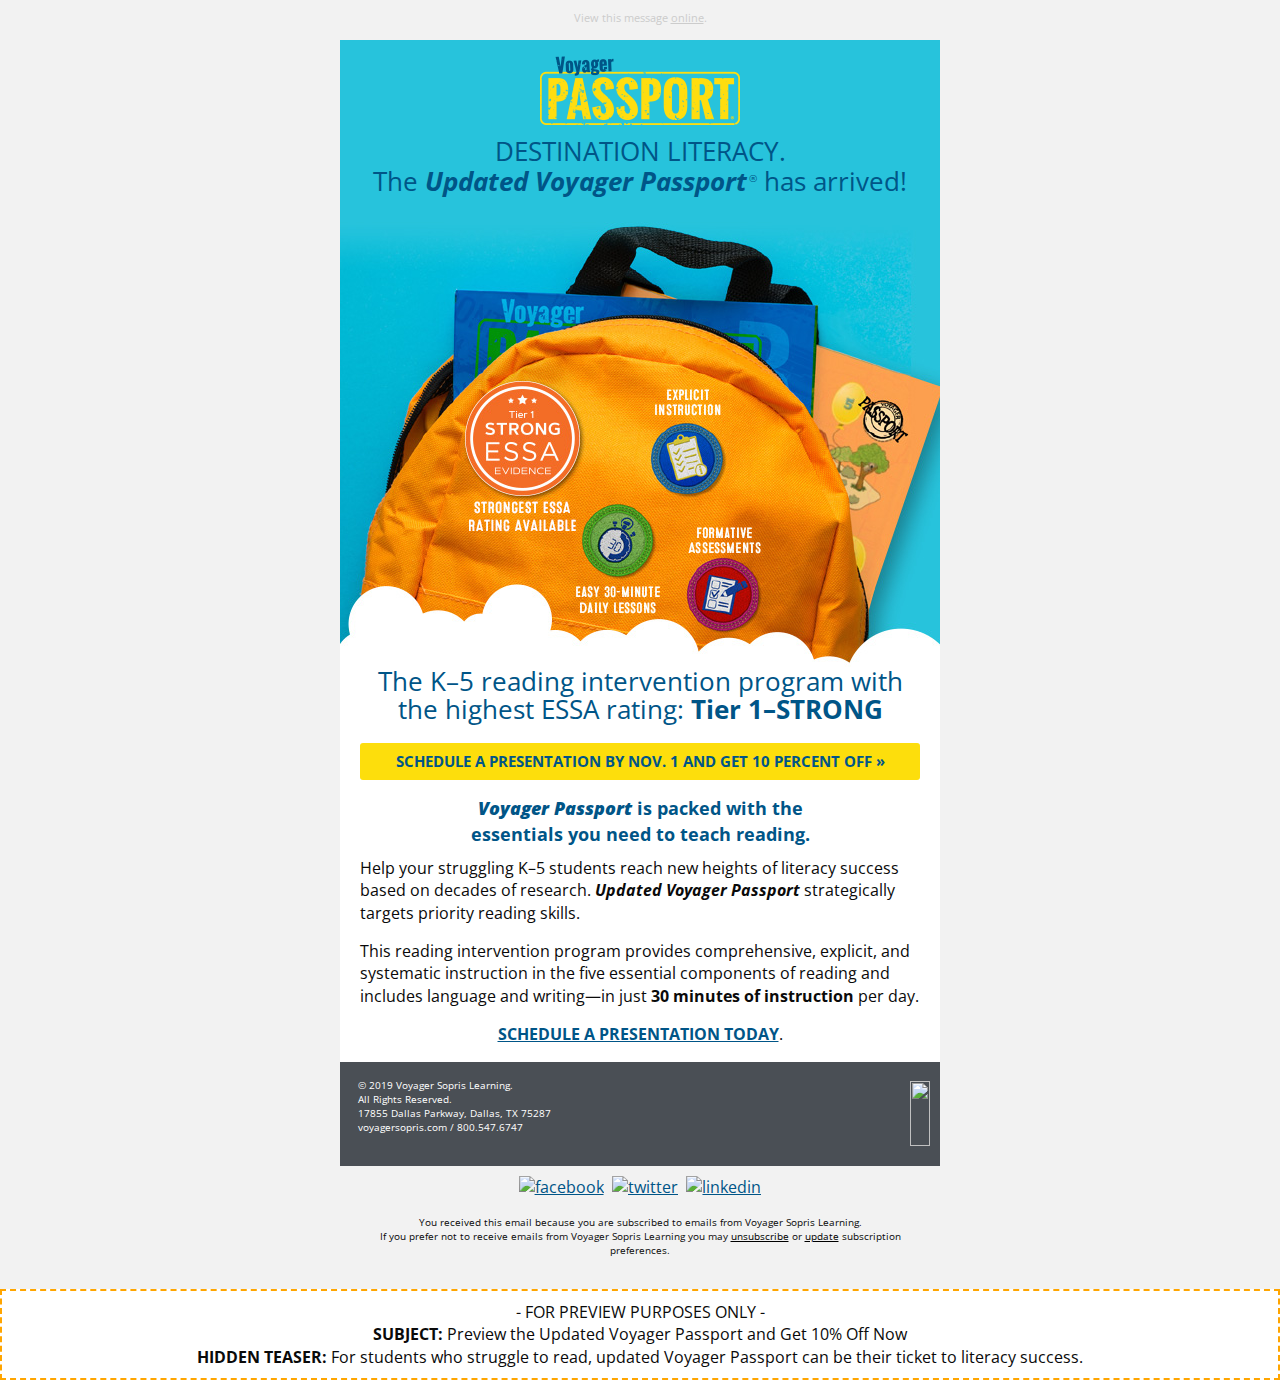
==== commit 95dc92d8: "Add latest revisions" ====
--- a/index.html
+++ b/index.html
@@ -1,525 +1,119 @@
+
 <!DOCTYPE html PUBLIC "-//W3C//DTD XHTML 1.0 Transitional//EN""http://www.w3.org/TR/xhtml1/DTD/xhtml1-transitional.dtd">
+
 <html xmlns="http://www.w3.org/1999/xhtml" lang="en" xml:lang="en">
+<head>
+	<link rel="stylesheet" type="text/css" href="css/app.css">
+	<meta http-equiv="Content-Type" content="text/html; charset=utf-8">
+	<meta name="viewport" content="width=device-width">
+	<meta name="format-detection" content="telephone=no">
+	<meta name="format-detection" content="date=no">
+	<meta name="format-detection" content="address=no">
+	<meta name="format-detection" content="email=no">
+	<title>Preview the Updated Voyager Passport and Get 10% Off Now</title>
+	<!-- <style> -->
+</head>
+<body>
+<span class="invisible-previewline">For students who struggle to read, updated Voyager Passport can be their ticket to literacy success.</span>
+<table class="body">
+	<tr>
+		<td class="center" align="center" valign="top">
+			<center data-parsed="">
+				 <table class="spacer float-center"><tbody><tr><td height="10px" style="font-size:10px;line-height:10px;">&#xA0;</td></tr></tbody></table> 
+<p class="view-online float-center" pardot-region="view-online" align="center">View this message <a href="%%view_online%%" target="_blank">online</a>.</p>
+<table class="spacer float-center"><tbody><tr><td height="10px" style="font-size:10px;line-height:10px;">&#xA0;</td></tr></tbody></table> 
+<table align="center" class="container float-center"><tbody><tr><td>
+    <table class="row blue-bg"><tbody><tr>
+        <th class="small-12 large-12 columns first last"><table><tr><th>
+            <table class="spacer"><tbody><tr><td height="16px" style="font-size:16px;line-height:16px;">&#xA0;</td></tr></tbody></table> 
+            <center data-parsed=""><img src="assets/img/voyager-passport-logo.png" width="200" height="70" class="product-logo float-center" alt="voyager passport logo" align="center"></center>
+            <table class="spacer"><tbody><tr><td height="10px" style="font-size:10px;line-height:10px;">&#xA0;</td></tr></tbody></table> 
+            <h1>DESTINATION LITERACY.<br>
+                The <em><strong>Updated Voyager Passport</strong></em><sup>&reg;</sup> has arrived!</h1>
+        </th>
+<th class="expander"></th></tr></table></th>
+    </tr></tbody></table>
+    <table pardot-repeatable="" class="row collapse"><tbody><tr>
+        <th class="no-bottom-padding small-12 large-12 columns first last" pardot-region="header_image"><table><tr><th>
+            <a href="https://www.voyagersopris.com/literacy/voyager-passport/contact-sales?utm_source=news&amp;utm_medium=email&amp;utm_campaign=passport_launch"><img src="assets/img/passport-non-customer-banner-8-2.jpg" width="600" style="font-size: 24px;line-height:30px;background-color:#009bdf;color:#ffffff;text-align:center;" alt=""></a>
+        </th></tr></table></th>
+    </tr></tbody></table>
 
-<head>
-    <meta http-equiv="Content-Type" content="text/html; charset=utf-8">
-    <meta name="viewport" content="width=device-width">
-    <meta name="format-detection" content="telephone=no">
-    <meta name="format-detection" content="date=no">
-    <meta name="format-detection" content="address=no">
-    <meta name="format-detection" content="email=no">
-    <title>Preview the Updated Voyager Passport and Get 10% Off Now!</title>
-    <style>
-@import url('https://fonts.googleapis.com/css?family=Open+Sans:300,300i,400,400i,700,700i');
+    <table pardot-repeatable="" class="row"><tbody><tr>
+        <th class="no-bottom-padding small-12 large-12 columns first last" pardot-region="body_copy"><table><tr><th>
+            <h2>The K&ndash;5 reading intervention program with the highest ESSA rating: <strong>Tier
+                    1&ndash;STRONG</strong></h2>
 
-@media only screen {
-    html {
-        min-height: 100%;
-        background: #f3f3f3
-    }
+            <table class="spacer"><tbody><tr><td height="10px" style="font-size:10px;line-height:10px;">&#xA0;</td></tr></tbody></table> 
+            <center data-parsed=""><table class="button radius warning expanded float-center"><tr><td><table><tr><td><center data-parsed=""><a href="https://www.voyagersopris.com/literacy/voyager-passport/contact-sales/?utm_source=news&amp;utm_medium=email&amp;utm_campaign=passport_launch" align="center" class="float-center"><strong>SCHEDULE A PRESENTATION BY NOV. 1 AND GET 10 PERCENT OFF
+                        »</strong></a></center></td></tr></table></td>
+<td class="expander"></td></tr></table></center>
+        </th>
+<th class="expander"></th></tr></table></th>
+    </tr></tbody></table>
+    <table class="row"><tbody><tr>
+        <th class="no-bottom-padding small-12 large-12 columns first last"><table><tr><th>
+            <h3><em><strong>Voyager Passport</strong></em> is packed with the <br class="hide-hardbreak"> essentials you
+                need to
+                teach reading.</h3>
+            <p> Help your struggling K–5 students reach new heights of literacy success based on decades of
+                research.
+                <em><strong>Updated Voyager Passport</strong></em> strategically targets priority reading skills. </p>
+            <p>This reading intervention program provides comprehensive, explicit, and systematic instruction in the
+                five essential components of reading and includes language and writing—in just <strong>30 minutes of
+                    instruction</strong>
+                per day.</p>
+            <p class="text-center"> <a href="https://www.voyagersopris.com/literacy/voyager-passport/contact-sales/?utm_source=news&amp;utm_medium=email&amp;utm_campaign=passport_launch"><strong>SCHEDULE
+                        A PRESENTATION TODAY</strong></a>. </p>
+        </th>
+<th class="expander"></th></tr></table></th>
+    </tr></tbody></table>
+    <table dir="rtl" class="row footer"><tbody><tr>
+        <th class="no-bottom-padding small-12 large-6 columns first" valign="middle"><table><tr><th>
+            <table class="spacer"><tbody><tr><td height="16px" style="font-size:16px;line-height:16px;">&#xA0;</td></tr></tbody></table> 
+            <a href="https://www.voyagersopris.com?utm_source=news&amp;utm_medium=email&amp;utm_campaign=CAMPAIGN_NAME" target="_blank" title="https://www.voyagersopris.com?utm_source=news&amp;utm_medium=email&amp;utm_campaign=CAMPAIGN_NAME"><img src="https://go.voyagersopris.com/l/207592/2019-07-18/9r372/207592/112595/VSL_logo_stacked_white.png" height="65" width="154" class="vsl-logo float-right small-float-center"></a>
+            <table class="spacer"><tbody><tr><td height="16px" style="font-size:16px;line-height:16px;">&#xA0;</td></tr></tbody></table> 
+        </th></tr></table></th>
+        <th class="address-cell small-12 large-6 columns last" dir="ltr" pardot-region="footer" valign="middle"><table><tr><th>
+            <table class="spacer"><tbody><tr><td height="16px" style="font-size:16px;line-height:16px;">&#xA0;</td></tr></tbody></table> 
+            <p class="no-bottom-margin">&copy; 2019 Voyager Sopris Learning.<br> All Rights Reserved.<br> 17855 Dallas
+                Parkway, Dallas, TX 75287<br>
+                <a href="https://www.voyagersopris.com?utm_source=news&amp;utm_medium=email&amp;utm_campaign=CAMPAIGN_NAME" target="_blank">voyagersopris.com</a> / <a href="tel:18005476747" target="_blank" title="Call Voyager Sopris Learning">800.547.6747</a>
+            </p>
+        </th></tr></table></th>
+    </tr></tbody></table>
+    <table class="row"><tbody><tr>
+        <th class="social-media small-12 large-12 columns first last"><table><tr><th>
+            <table class="spacer"><tbody><tr><td height="10px" style="font-size:10px;line-height:10px;">&#xA0;</td></tr></tbody></table> 
+            <center data-parsed="">
+                <a href="https://www.facebook.com/VoyagerSopris/" target="_blank" align="center" class="float-center"><img src="http://go.voyagersopris.com/l/207592/2017-09-13/69ty8/207592/33729/facebook.png" alt="facebook" width="32" height="32"></a>
+                <a href="https://twitter.com/VoyagerSopris" target="_blank" align="center" class="float-center"><img src="http://go.voyagersopris.com/l/207592/2017-09-13/69tyb/207592/33731/twitter.png" alt="twitter" width="32" height="32"></a>
+                <a href="https://www.linkedin.com/company/voyager-sopris-learning" target="_blank" align="center" class="float-center"><img src="http://go.voyagersopris.com/l/207592/2017-09-13/69ty6/207592/33727/linkedin.png" alt="linkedin" width="32" height="32"></a>
+            </center>
+        </th>
+<th class="expander"></th></tr></table></th>
+    </tr></tbody></table>
+    <table class="row unsubscribe"><tbody><tr>
+        <th class="small-12 large-12 columns first last"><table><tr><th>
+            <p class="text-center"> You received this email because you are subscribed to emails from Voyager Sopris
+                Learning. <br>If you prefer not to receive emails from Voyager Sopris Learning you may
+                <a href="%%unsubscribe%%">unsubscribe</a> or <a href="%%email_preference_center%%">update</a>
+                subscription preferences.</p>
+        </th>
+<th class="expander"></th></tr></table></th>
+    </tr></tbody></table>
+</td></tr></tbody></table>
 
-        td,
-        a,
-        h1,
-        h2,
-        h3,
-        h4,
-        p,
-        li,
-        div,
-        span {
-            font-family: 'Open Sans', sans-serif !important;
-        }
-    }
 
-        @media only screen and (max-width:620px) {
-            .small-float-center {
-                margin: 0 auto !important;
-                float: none !important;
-                text-align: center !important
-            }
-        }
+<div class="preview-subject float-center" align="center">- FOR PREVIEW PURPOSES ONLY -<br><strong>SUBJECT:</strong> Preview the Updated Voyager Passport and Get 10% Off Now<br><strong>HIDDEN
+        TEASER:</strong> For students who struggle to read, updated Voyager Passport can be their ticket to literacy success.</div>
 
-        @media only screen and (max-width:620px) {
-            table.body img {
-                width: auto;
-                height: auto
-            }
+			</center>
+		</td>
+	</tr>
+</table>
+<!-- prevent Gmail on iOS font size manipulation -->
+<div style="display:none; white-space:nowrap; font:15px courier; line-height:0;"> &nbsp; &nbsp; &nbsp; &nbsp; &nbsp; &nbsp; &nbsp; &nbsp; &nbsp; &nbsp; &nbsp; &nbsp; &nbsp; &nbsp; &nbsp; &nbsp; &nbsp; &nbsp; &nbsp; &nbsp; &nbsp; &nbsp; &nbsp; &nbsp; &nbsp; &nbsp; &nbsp; &nbsp; &nbsp; &nbsp;</div>
+</body>
+</html>
 
-            table.body center {
-                min-width: 0 !important
-            }
-
-            table.body .container {
-                width: 95% !important
-            }
-
-            table.body .columns {
-                height: auto !important;
-                -moz-box-sizing: border-box;
-                -webkit-box-sizing: border-box;
-                box-sizing: border-box;
-                padding-left: 20px !important;
-                padding-right: 20px !important
-            }
-
-            table.body .collapse .columns {
-                padding-left: 0 !important;
-                padding-right: 0 !important
-            }
-
-            th.small-12 {
-                display: inline-block !important;
-                width: 100% !important
-            }
-        }
-
-        @media only screen and (max-width:616px) {
-            .social-media img {
-                width: 42px !important;
-                height: 42px !important;
-                margin: 0 5px
-            }
-
-            .hide-hardbreak {
-                display: none
-            }
-
-            .vsl-logo {
-                max-width: 154px
-            }
-        }
-    </style>
-</head>
-
-<body
-    style="-moz-box-sizing:border-box;-ms-text-size-adjust:100%;-webkit-box-sizing:border-box;-webkit-text-size-adjust:100%;Margin:0;box-sizing:border-box;color:#0a0a0a;font-family:Helvetica,Arial,sans-serif;font-size:16px;font-weight:400;line-height:1.4;margin:0;min-width:100%;padding:0;text-align:left;width:100%!important">
-    <span class="invisible-previewline"
-        style="color:#f2f2f2;display:none!important;font-size:1px;line-height:1px;max-height:0;max-width:0;mso-hide:all!important;opacity:0;overflow:hidden;visibility:hidden">For
-        students who struggle to read, Updated Passport can be their ticket to literacy success.</span>
-    <table class="body"
-        style="Margin:0;background:#f2f2f2;border-collapse:collapse;border-spacing:0;color:#0a0a0a;font-family:Helvetica,Arial,sans-serif;font-size:16px;font-weight:400;height:100%;line-height:1.4;margin:0;padding:0;text-align:left;vertical-align:top;width:100%">
-        <tr style="padding:0;text-align:left;vertical-align:top">
-            <td class="center" align="center" valign="top"
-                style="-moz-hyphens:none;-ms-hyphens:none;-webkit-hyphens:none;Margin:0;border-collapse:collapse!important;color:#0a0a0a;font-family:Helvetica,Arial,sans-serif;font-size:16px;font-weight:400;hyphens:none;line-height:1.4;margin:0;padding:0;text-align:left;vertical-align:top;word-wrap:break-word">
-                <center data-parsed="" style="min-width:600px;width:100%">
-                    <table class="spacer float-center"
-                        style="Margin:0 auto;border-collapse:collapse;border-spacing:0;float:none;margin:0 auto;padding:0;text-align:center;vertical-align:top;width:100%">
-                        <tbody>
-                            <tr style="padding:0;text-align:left;vertical-align:top">
-                                <td height="10px"
-                                    style="-moz-hyphens:none;-ms-hyphens:none;-webkit-hyphens:none;Margin:0;border-collapse:collapse!important;color:#0a0a0a;font-family:Helvetica,Arial,sans-serif;font-size:10px;font-weight:400;hyphens:none;line-height:10px;margin:0;mso-line-height-rule:exactly;padding:0;text-align:left;vertical-align:top;word-wrap:break-word">
-                                    &#xA0;</td>
-                            </tr>
-                        </tbody>
-                    </table>
-                    <p class="view-online float-center" pardot-region="view-online" align="center"
-                        style="Margin:0;Margin-bottom:16px;background:#f2f2f2;color:#ccc!important;font-family:Helvetica,Arial,sans-serif;font-size:11px;font-weight:400;line-height:1.4;margin:0;margin-bottom:5px;padding:0;text-align:center">
-                        View this message <a href="%%view_online%%" target="_blank"
-                            style="Margin:0;color:#ccc!important;font-family:Helvetica,Arial,sans-serif;font-weight:400;line-height:1.4;margin:0;padding:0;text-align:left;text-decoration:underline">online</a>.
-                    </p>
-                    <table class="spacer float-center"
-                        style="Margin:0 auto;border-collapse:collapse;border-spacing:0;float:none;margin:0 auto;padding:0;text-align:center;vertical-align:top;width:100%">
-                        <tbody>
-                            <tr style="padding:0;text-align:left;vertical-align:top">
-                                <td height="10px"
-                                    style="-moz-hyphens:none;-ms-hyphens:none;-webkit-hyphens:none;Margin:0;border-collapse:collapse!important;color:#0a0a0a;font-family:Helvetica,Arial,sans-serif;font-size:10px;font-weight:400;hyphens:none;line-height:10px;margin:0;mso-line-height-rule:exactly;padding:0;text-align:left;vertical-align:top;word-wrap:break-word">
-                                    &#xA0;</td>
-                            </tr>
-                        </tbody>
-                    </table>
-                    <table align="center" class="container float-center"
-                        style="Margin:0 auto;background:#fff;border-collapse:collapse;border-spacing:0;float:none;margin:0 auto;padding:0;text-align:center;vertical-align:top;width:600px">
-                        <tbody>
-                            <tr style="padding:0;text-align:left;vertical-align:top">
-                                <td
-                                    style="-moz-hyphens:none;-ms-hyphens:none;-webkit-hyphens:none;Margin:0;border-collapse:collapse!important;color:#0a0a0a;font-family:Helvetica,Arial,sans-serif;font-size:16px;font-weight:400;hyphens:none;line-height:1.4;margin:0;padding:0;text-align:left;vertical-align:top;word-wrap:break-word">
-                                    <table class="row blue-bg"
-                                        style="background:#27c3dc;border-collapse:collapse;border-spacing:0;display:table;padding:0;position:relative;text-align:left;vertical-align:top;width:100%">
-                                        <tbody>
-                                            <tr style="padding:0;text-align:left;vertical-align:top">
-                                                <th class="small-12 large-12 columns first last"
-                                                    style="Margin:0 auto;color:#0a0a0a;font-family:Helvetica,Arial,sans-serif;font-size:16px;font-weight:400;line-height:1.4;margin:0 auto;padding:0;padding-bottom:16px;padding-left:20px;padding-right:20px;text-align:left;width:580px">
-                                                    <table
-                                                        style="border-collapse:collapse;border-spacing:0;padding:0;text-align:left;vertical-align:top;width:100%">
-                                                        <tr style="padding:0;text-align:left;vertical-align:top">
-                                                            <th
-                                                                style="Margin:0;color:#0a0a0a;font-family:Helvetica,Arial,sans-serif;font-size:16px;font-weight:400;line-height:1.4;margin:0;padding:0;text-align:left">
-                                                                <table class="spacer"
-                                                                    style="border-collapse:collapse;border-spacing:0;padding:0;text-align:left;vertical-align:top;width:100%">
-                                                                    <tbody>
-                                                                        <tr
-                                                                            style="padding:0;text-align:left;vertical-align:top">
-                                                                            <td height="16px"
-                                                                                style="-moz-hyphens:none;-ms-hyphens:none;-webkit-hyphens:none;Margin:0;border-collapse:collapse!important;color:#0a0a0a;font-family:Helvetica,Arial,sans-serif;font-size:16px;font-weight:400;hyphens:none;line-height:16px;margin:0;mso-line-height-rule:exactly;padding:0;text-align:left;vertical-align:top;word-wrap:break-word">
-                                                                                &#xA0;</td>
-                                                                        </tr>
-                                                                    </tbody>
-                                                                </table>
-                                                                <center data-parsed=""
-                                                                    style="min-width:540px;width:100%"><img
-                                                                        src="assets/img/voyager-passport-logo.png"
-                                                                        width="200" height="70"
-                                                                        class="product-logo float-center"
-                                                                        alt="voyager passport logo" align="center"
-                                                                        style="-ms-interpolation-mode:bicubic;Margin:0 auto;clear:both;display:block;float:none;margin:0 auto;max-width:100%;outline:0;text-align:center;text-decoration:none;width:auto">
-                                                                </center>
-                                                                <table class="spacer"
-                                                                    style="border-collapse:collapse;border-spacing:0;padding:0;text-align:left;vertical-align:top;width:100%">
-                                                                    <tbody>
-                                                                        <tr
-                                                                            style="padding:0;text-align:left;vertical-align:top">
-                                                                            <td height="10px"
-                                                                                style="-moz-hyphens:none;-ms-hyphens:none;-webkit-hyphens:none;Margin:0;border-collapse:collapse!important;color:#0a0a0a;font-family:Helvetica,Arial,sans-serif;font-size:10px;font-weight:400;hyphens:none;line-height:10px;margin:0;mso-line-height-rule:exactly;padding:0;text-align:left;vertical-align:top;word-wrap:break-word">
-                                                                                &#xA0;</td>
-                                                                        </tr>
-                                                                    </tbody>
-                                                                </table>
-                                                                <h1
-                                                                    style="Margin:0;Margin-bottom:10px;color:#005587;font-family:Helvetica,Arial,sans-serif;font-size:26px;font-weight:400;line-height:30px;margin:0;margin-bottom:10px;padding:0;text-align:center;word-wrap:normal">
-                                                                    DESTINATION LITERACY. The Updated
-                                                                    <em><strong>Voyager Passport</strong></em><sup
-                                                                        style="display:inline-block;font-size:10px;line-height:10px;margin-left:2px">&reg;</sup>
-                                                                    has arrived!</h1>
-                                                            </th>
-                                                            <th class="expander"
-                                                                style="Margin:0;color:#0a0a0a;font-family:Helvetica,Arial,sans-serif;font-size:16px;font-weight:400;line-height:1.4;margin:0;padding:0!important;text-align:left;visibility:hidden;width:0">
-                                                            </th>
-                                                        </tr>
-                                                    </table>
-                                                </th>
-                                            </tr>
-                                        </tbody>
-                                    </table>
-                                    <table pardot-repeatable="" class="row collapse"
-                                        style="border-collapse:collapse;border-spacing:0;display:table;padding:0;position:relative;text-align:left;vertical-align:top;width:100%">
-                                        <tbody>
-                                            <tr style="padding:0;text-align:left;vertical-align:top">
-                                                <th class="no-bottom-padding small-12 large-12 columns first last"
-                                                    pardot-region="header_image"
-                                                    style="Margin:0 auto;color:#0a0a0a;font-family:Helvetica,Arial,sans-serif;font-size:16px;font-weight:400;line-height:1.4;margin:0 auto;padding:0;padding-bottom:0!important;padding-left:0;padding-right:0;text-align:left;width:610px">
-                                                    <table
-                                                        style="border-collapse:collapse;border-spacing:0;padding:0;text-align:left;vertical-align:top;width:100%">
-                                                        <tr style="padding:0;text-align:left;vertical-align:top">
-                                                            <th
-                                                                style="Margin:0;color:#0a0a0a;font-family:Helvetica,Arial,sans-serif;font-size:16px;font-weight:400;line-height:1.4;margin:0;padding:0;text-align:left">
-                                                                <a href="https://www.voyagersopris.com/literacy/voyager-passport/contact-sales?utm_source=news&amp;utm_medium=email&amp;utm_campaign=passport_launch"
-                                                                    style="Margin:0;color:#005587;font-family:Helvetica,Arial,sans-serif;font-weight:400;line-height:1.4;margin:0;padding:0;text-align:left;text-decoration:underline"><img
-                                                                        src="assets/img/passport-non-customer-banner-8-1.jpg"
-                                                                        width="600"
-                                                                        style="-ms-interpolation-mode:bicubic;background-color:#009bdf;border:none;clear:both;color:#fff;display:block;font-size:24px;line-height:30px;max-width:100%;outline:0;text-align:center;text-decoration:none;width:auto"
-                                                                        alt=""></a></th>
-                                                        </tr>
-                                                    </table>
-                                                </th>
-                                            </tr>
-                                        </tbody>
-                                    </table>
-                                    <table pardot-repeatable="" class="row"
-                                        style="border-collapse:collapse;border-spacing:0;display:table;padding:0;position:relative;text-align:left;vertical-align:top;width:100%">
-                                        <tbody>
-                                            <tr style="padding:0;text-align:left;vertical-align:top">
-                                                <th class="no-bottom-padding small-12 large-12 columns first last"
-                                                    pardot-region="body_copy"
-                                                    style="Margin:0 auto;color:#0a0a0a;font-family:Helvetica,Arial,sans-serif;font-size:16px;font-weight:400;line-height:1.4;margin:0 auto;padding:0;padding-bottom:0!important;padding-left:20px;padding-right:20px;text-align:left;width:580px">
-                                                    <table
-                                                        style="border-collapse:collapse;border-spacing:0;padding:0;text-align:left;vertical-align:top;width:100%">
-                                                        <tr style="padding:0;text-align:left;vertical-align:top">
-                                                            <th
-                                                                style="Margin:0;color:#0a0a0a;font-family:Helvetica,Arial,sans-serif;font-size:16px;font-weight:400;line-height:1.4;margin:0;padding:0;text-align:left">
-                                                                <h2
-                                                                    style="Margin:0;Margin-bottom:10px;color:#005587;font-family:Helvetica,Arial,sans-serif;font-size:26px;font-weight:400;line-height:28px;margin:0;margin-bottom:10px;padding:0;text-align:center;word-wrap:normal">
-                                                                    The K&ndash;5 reading intervention program with the
-                                                                    highest ESSA rating: <strong>Tier
-                                                                        1&ndash;STRONG</strong></h2>
-                                                                <table class="spacer"
-                                                                    style="border-collapse:collapse;border-spacing:0;padding:0;text-align:left;vertical-align:top;width:100%">
-                                                                    <tbody>
-                                                                        <tr
-                                                                            style="padding:0;text-align:left;vertical-align:top">
-                                                                            <td height="10px"
-                                                                                style="-moz-hyphens:none;-ms-hyphens:none;-webkit-hyphens:none;Margin:0;border-collapse:collapse!important;color:#0a0a0a;font-family:Helvetica,Arial,sans-serif;font-size:10px;font-weight:400;hyphens:none;line-height:10px;margin:0;mso-line-height-rule:exactly;padding:0;text-align:left;vertical-align:top;word-wrap:break-word">
-                                                                                &#xA0;</td>
-                                                                        </tr>
-                                                                    </tbody>
-                                                                </table>
-                                                                <center data-parsed=""
-                                                                    style="min-width:540px;width:100%">
-                                                                    <table
-                                                                        class="button radius warning expanded float-center"
-                                                                        style="Margin:0 0 16px 0;border-collapse:collapse;border-spacing:0;float:none;margin:0 0 16px 0;padding:0;text-align:center;vertical-align:top;width:100%!important">
-                                                                        <tr
-                                                                            style="padding:0;text-align:left;vertical-align:top">
-                                                                            <td
-                                                                                style="-moz-hyphens:none;-ms-hyphens:none;-webkit-hyphens:none;Margin:0;border-collapse:collapse!important;color:#0a0a0a;font-family:Helvetica,Arial,sans-serif;font-size:16px;font-weight:400;hyphens:none;line-height:1.4;margin:0;padding:0;text-align:left;vertical-align:top;word-wrap:break-word">
-                                                                                <table
-                                                                                    style="border-collapse:collapse;border-spacing:0;padding:0;text-align:left;vertical-align:top;width:100%">
-                                                                                    <tr
-                                                                                        style="padding:0;text-align:left;vertical-align:top">
-                                                                                        <td
-                                                                                            style="-moz-hyphens:none;-ms-hyphens:none;-webkit-hyphens:none;Margin:0;background:#fdde0c;border:0 solid #fdde0c;border-collapse:collapse!important;border-radius:3px;color:#005587;font-family:Helvetica,Arial,sans-serif;font-size:16px;font-weight:400;hyphens:none;line-height:1.4;margin:0;padding:0;text-align:center!important;vertical-align:top;word-wrap:break-word">
-                                                                                            <center data-parsed=""
-                                                                                                style="min-width:0;width:100%">
-                                                                                                <a href="https://www.voyagersopris.com/literacy/voyager-passport/contact-sales/?utm_source=news&amp;utm_medium=email&amp;utm_campaign=passport_launch"
-                                                                                                    align="center"
-                                                                                                    class="float-center"
-                                                                                                    style="Margin:0;border:0 solid #fdde0c;border-radius:3px;color:#005587;display:inline-block;font-family:Helvetica,Arial,sans-serif;font-size:15px;font-weight:400;line-height:1.4;margin:0;padding:8px 12px 8px 12px;padding-left:0;padding-right:0;text-align:center;text-decoration:none;width:100%"><strong>SCHEDULE
-                                                                                                        A PRESENTATION
-                                                                                                        BY 11/1 AND GET
-                                                                                                        10% OFF
-                                                                                                        »</strong></a>
-                                                                                            </center>
-                                                                                        </td>
-                                                                                    </tr>
-                                                                                </table>
-                                                                            </td>
-                                                                            <td class="expander"
-                                                                                style="-moz-hyphens:none;-ms-hyphens:none;-webkit-hyphens:none;Margin:0;border-collapse:collapse!important;color:#0a0a0a;font-family:Helvetica,Arial,sans-serif;font-size:16px;font-weight:400;hyphens:none;line-height:1.4;margin:0;padding:0!important;text-align:left;vertical-align:top;visibility:hidden;width:0;word-wrap:break-word">
-                                                                            </td>
-                                                                        </tr>
-                                                                    </table>
-                                                                </center>
-                                                            </th>
-                                                            <th class="expander"
-                                                                style="Margin:0;color:#0a0a0a;font-family:Helvetica,Arial,sans-serif;font-size:16px;font-weight:400;line-height:1.4;margin:0;padding:0!important;text-align:left;visibility:hidden;width:0">
-                                                            </th>
-                                                        </tr>
-                                                    </table>
-                                                </th>
-                                            </tr>
-                                        </tbody>
-                                    </table>
-                                    <table class="row"
-                                        style="border-collapse:collapse;border-spacing:0;display:table;padding:0;position:relative;text-align:left;vertical-align:top;width:100%">
-                                        <tbody>
-                                            <tr style="padding:0;text-align:left;vertical-align:top">
-                                                <th class="no-bottom-padding small-12 large-12 columns first last"
-                                                    style="Margin:0 auto;color:#0a0a0a;font-family:Helvetica,Arial,sans-serif;font-size:16px;font-weight:400;line-height:1.4;margin:0 auto;padding:0;padding-bottom:0!important;padding-left:20px;padding-right:20px;text-align:left;width:580px">
-                                                    <table
-                                                        style="border-collapse:collapse;border-spacing:0;padding:0;text-align:left;vertical-align:top;width:100%">
-                                                        <tr style="padding:0;text-align:left;vertical-align:top">
-                                                            <th
-                                                                style="Margin:0;color:#0a0a0a;font-family:Helvetica,Arial,sans-serif;font-size:16px;font-weight:400;line-height:1.4;margin:0;padding:0;text-align:left">
-                                                                <h3
-                                                                    style="Margin:0;Margin-bottom:10px;color:#005587;font-family:Helvetica,Arial,sans-serif;font-size:18px;font-weight:700;line-height:1.4;margin:0;margin-bottom:10px;padding:0;text-align:center;word-wrap:normal">
-                                                                    <em><strong>Voyager Passport</strong></em> is packed
-                                                                    with the<br class="hide-hardbreak">essentials you
-                                                                    need to teach reading.</h3>
-                                                                <p
-                                                                    style="Margin:0;Margin-bottom:16px;color:#0a0a0a;font-family:Helvetica,Arial,sans-serif;font-size:16px;font-weight:400;line-height:1.4;margin:0;margin-bottom:16px;padding:0;text-align:left">
-                                                                    Help your struggling K–5 students reach new heights
-                                                                    of literacy success based on decades of research.
-                                                                    Updated <em><strong>Voyager Passport</strong></em>
-                                                                    strategically targets priority reading skills.</p>
-                                                                <p
-                                                                    style="Margin:0;Margin-bottom:16px;color:#0a0a0a;font-family:Helvetica,Arial,sans-serif;font-size:16px;font-weight:400;line-height:1.4;margin:0;margin-bottom:16px;padding:0;text-align:left">
-                                                                    This reading intervention program provides
-                                                                    comprehensive, explicit, and systematic instruction
-                                                                    in the five essential components of reading and
-                                                                    includes language and writing—in just <strong>30
-                                                                        minutes of instruction</strong> per day.</p>
-                                                                <p class="text-center"
-                                                                    style="Margin:0;Margin-bottom:16px;color:#0a0a0a;font-family:Helvetica,Arial,sans-serif;font-size:16px;font-weight:400;line-height:1.4;margin:0;margin-bottom:16px;padding:0;text-align:center">
-                                                                    <a href="https://www.voyagersopris.com/literacy/voyager-passport/contact-sales/?utm_source=news&amp;utm_medium=email&amp;utm_campaign=passport_launch"
-                                                                        style="Margin:0;color:#005587;font-family:Helvetica,Arial,sans-serif;font-weight:400;line-height:1.4;margin:0;padding:0;text-align:left;text-decoration:underline"><strong>SCHEDULE
-                                                                            A PRESENTATION TODAY</strong></a>.</p>
-                                                            </th>
-                                                            <th class="expander"
-                                                                style="Margin:0;color:#0a0a0a;font-family:Helvetica,Arial,sans-serif;font-size:16px;font-weight:400;line-height:1.4;margin:0;padding:0!important;text-align:left;visibility:hidden;width:0">
-                                                            </th>
-                                                        </tr>
-                                                    </table>
-                                                </th>
-                                            </tr>
-                                        </tbody>
-                                    </table>
-                                    <table dir="rtl" class="row footer"
-                                        style="background:#4a4f55;border-collapse:collapse;border-spacing:0;display:table;padding:0;position:relative;text-align:left;vertical-align:top;width:100%">
-                                        <tbody>
-                                            <tr style="padding:0;text-align:left;vertical-align:top">
-                                                <th class="no-bottom-padding small-12 large-6 columns first"
-                                                    valign="middle"
-                                                    style="Margin:0 auto;color:#0a0a0a;font-family:Helvetica,Arial,sans-serif;font-size:16px;font-weight:400;line-height:1.4;margin:0 auto;padding:0;padding-bottom:0!important;padding-left:20px;padding-right:10px;text-align:left;width:280px">
-                                                    <table
-                                                        style="border-collapse:collapse;border-spacing:0;padding:0;text-align:left;vertical-align:top;width:100%">
-                                                        <tr style="padding:0;text-align:left;vertical-align:top">
-                                                            <th
-                                                                style="Margin:0;color:#0a0a0a;font-family:Helvetica,Arial,sans-serif;font-size:16px;font-weight:400;line-height:1.4;margin:0;padding:0;text-align:left">
-                                                                <table class="spacer"
-                                                                    style="border-collapse:collapse;border-spacing:0;padding:0;text-align:left;vertical-align:top;width:100%">
-                                                                    <tbody>
-                                                                        <tr
-                                                                            style="padding:0;text-align:left;vertical-align:top">
-                                                                            <td height="16px"
-                                                                                style="-moz-hyphens:none;-ms-hyphens:none;-webkit-hyphens:none;Margin:0;border-collapse:collapse!important;color:#0a0a0a;font-family:Helvetica,Arial,sans-serif;font-size:16px;font-weight:400;hyphens:none;line-height:16px;margin:0;mso-line-height-rule:exactly;padding:0;text-align:left;vertical-align:top;word-wrap:break-word">
-                                                                                &#xA0;</td>
-                                                                        </tr>
-                                                                    </tbody>
-                                                                </table><a
-                                                                    href="https://www.voyagersopris.com?utm_source=news&amp;utm_medium=email&amp;utm_campaign=CAMPAIGN_NAME"
-                                                                    target="_blank"
-                                                                    title="https://www.voyagersopris.com?utm_source=news&amp;utm_medium=email&amp;utm_campaign=CAMPAIGN_NAME"
-                                                                    style="Margin:0;color:#fff;font-family:Helvetica,Arial,sans-serif;font-weight:400;line-height:1.4;margin:0;padding:0;text-align:left;text-decoration:none"><img
-                                                                        src="https://go.voyagersopris.com/l/207592/2019-07-18/9r372/207592/112595/VSL_logo_stacked_white.png"
-                                                                        height="65" width="154"
-                                                                        class="vsl-logo float-right small-float-center"
-                                                                        style="-ms-interpolation-mode:bicubic;border:none;clear:both;display:block;float:right;max-width:300px;outline:0;text-align:right;text-decoration:none;width:auto"></a>
-                                                                <table class="spacer"
-                                                                    style="border-collapse:collapse;border-spacing:0;padding:0;text-align:left;vertical-align:top;width:100%">
-                                                                    <tbody>
-                                                                        <tr
-                                                                            style="padding:0;text-align:left;vertical-align:top">
-                                                                            <td height="16px"
-                                                                                style="-moz-hyphens:none;-ms-hyphens:none;-webkit-hyphens:none;Margin:0;border-collapse:collapse!important;color:#0a0a0a;font-family:Helvetica,Arial,sans-serif;font-size:16px;font-weight:400;hyphens:none;line-height:16px;margin:0;mso-line-height-rule:exactly;padding:0;text-align:left;vertical-align:top;word-wrap:break-word">
-                                                                                &#xA0;</td>
-                                                                        </tr>
-                                                                    </tbody>
-                                                                </table>
-                                                            </th>
-                                                        </tr>
-                                                    </table>
-                                                </th>
-                                                <th class="address-cell small-12 large-6 columns last" dir="ltr"
-                                                    pardot-region="footer" valign="middle"
-                                                    style="Margin:0 auto;color:#0a0a0a;font-family:Helvetica,Arial,sans-serif;font-size:16px;font-weight:400;line-height:1.4;margin:0 auto;padding:0;padding-bottom:16px;padding-left:10px;padding-right:20px;text-align:left;width:280px">
-                                                    <table
-                                                        style="border-collapse:collapse;border-spacing:0;padding:0;text-align:left;vertical-align:top;width:100%">
-                                                        <tr style="padding:0;text-align:left;vertical-align:top">
-                                                            <th
-                                                                style="Margin:0;color:#0a0a0a;font-family:Helvetica,Arial,sans-serif;font-size:16px;font-weight:400;line-height:1.4;margin:0;padding:0;text-align:left">
-                                                                <table class="spacer"
-                                                                    style="border-collapse:collapse;border-spacing:0;padding:0;text-align:left;vertical-align:top;width:100%">
-                                                                    <tbody>
-                                                                        <tr
-                                                                            style="padding:0;text-align:left;vertical-align:top">
-                                                                            <td height="16px"
-                                                                                style="-moz-hyphens:none;-ms-hyphens:none;-webkit-hyphens:none;Margin:0;border-collapse:collapse!important;color:#0a0a0a;font-family:Helvetica,Arial,sans-serif;font-size:16px;font-weight:400;hyphens:none;line-height:16px;margin:0;mso-line-height-rule:exactly;padding:0;text-align:left;vertical-align:top;word-wrap:break-word">
-                                                                                &#xA0;</td>
-                                                                        </tr>
-                                                                    </tbody>
-                                                                </table>
-                                                                <p class="no-bottom-margin"
-                                                                    style="Margin:0;Margin-bottom:16px;color:#fff;font-family:Helvetica,Arial,sans-serif;font-size:10px;font-weight:400;line-height:1.4;margin:0;margin-bottom:16px;margin-left:8px;padding:0;text-align:left">
-                                                                    &copy; 2019 Voyager Sopris Learning.<br>All Rights
-                                                                    Reserved.<br>17855 Dallas Parkway, Dallas, TX
-                                                                    75287<br><a
-                                                                        href="https://www.voyagersopris.com?utm_source=news&amp;utm_medium=email&amp;utm_campaign=CAMPAIGN_NAME"
-                                                                        target="_blank"
-                                                                        style="Margin:0;color:#fff;font-family:Helvetica,Arial,sans-serif;font-weight:400;line-height:1.4;margin:0;padding:0;text-align:left;text-decoration:none">voyagersopris.com</a>
-                                                                    / <a href="tel:18005476747" target="_blank"
-                                                                        title="Call Voyager Sopris Learning"
-                                                                        style="Margin:0;color:#fff;font-family:Helvetica,Arial,sans-serif;font-weight:400;line-height:1.4;margin:0;padding:0;text-align:left;text-decoration:none">800.547.6747</a>
-                                                                </p>
-                                                            </th>
-                                                        </tr>
-                                                    </table>
-                                                </th>
-                                            </tr>
-                                        </tbody>
-                                    </table>
-                                    <table class="row"
-                                        style="border-collapse:collapse;border-spacing:0;display:table;padding:0;position:relative;text-align:left;vertical-align:top;width:100%">
-                                        <tbody>
-                                            <tr style="padding:0;text-align:left;vertical-align:top">
-                                                <th class="social-media small-12 large-12 columns first last"
-                                                    style="Margin:0 auto;background:#f2f2f2;color:#0a0a0a;font-family:Helvetica,Arial,sans-serif;font-size:16px;font-weight:400;line-height:1.4;margin:0 auto;padding:0;padding-bottom:16px;padding-left:20px;padding-right:20px;text-align:left;width:580px">
-                                                    <table
-                                                        style="border-collapse:collapse;border-spacing:0;padding:0;text-align:left;vertical-align:top;width:100%">
-                                                        <tr style="padding:0;text-align:left;vertical-align:top">
-                                                            <th
-                                                                style="Margin:0;color:#0a0a0a;font-family:Helvetica,Arial,sans-serif;font-size:16px;font-weight:400;line-height:1.4;margin:0;padding:0;text-align:left">
-                                                                <table class="spacer"
-                                                                    style="border-collapse:collapse;border-spacing:0;padding:0;text-align:left;vertical-align:top;width:100%">
-                                                                    <tbody>
-                                                                        <tr
-                                                                            style="padding:0;text-align:left;vertical-align:top">
-                                                                            <td height="10px"
-                                                                                style="-moz-hyphens:none;-ms-hyphens:none;-webkit-hyphens:none;Margin:0;border-collapse:collapse!important;color:#0a0a0a;font-family:Helvetica,Arial,sans-serif;font-size:10px;font-weight:400;hyphens:none;line-height:10px;margin:0;mso-line-height-rule:exactly;padding:0;text-align:left;vertical-align:top;word-wrap:break-word">
-                                                                                &#xA0;</td>
-                                                                        </tr>
-                                                                    </tbody>
-                                                                </table>
-                                                                <center data-parsed=""
-                                                                    style="min-width:540px;width:100%"><a
-                                                                        href="https://www.facebook.com/VoyagerSopris/"
-                                                                        target="_blank" align="center"
-                                                                        class="float-center"
-                                                                        style="Margin:0;color:#005587;font-family:Helvetica,Arial,sans-serif;font-weight:400;line-height:1.4;margin:0;padding:0;text-align:left;text-decoration:underline"><img
-                                                                            src="http://go.voyagersopris.com/l/207592/2017-09-13/69ty8/207592/33729/facebook.png"
-                                                                            alt="facebook" width="32" height="32"
-                                                                            style="-ms-interpolation-mode:bicubic;border:none;clear:both;display:inline;height:32px;margin:0 2px;max-width:100%;outline:0;text-decoration:none;width:32px"></a><a
-                                                                        href="https://twitter.com/VoyagerSopris"
-                                                                        target="_blank" align="center"
-                                                                        class="float-center"
-                                                                        style="Margin:0;color:#005587;font-family:Helvetica,Arial,sans-serif;font-weight:400;line-height:1.4;margin:0;padding:0;text-align:left;text-decoration:underline"><img
-                                                                            src="http://go.voyagersopris.com/l/207592/2017-09-13/69tyb/207592/33731/twitter.png"
-                                                                            alt="twitter" width="32" height="32"
-                                                                            style="-ms-interpolation-mode:bicubic;border:none;clear:both;display:inline;height:32px;margin:0 2px;max-width:100%;outline:0;text-decoration:none;width:32px"></a><a
-                                                                        href="https://www.linkedin.com/company/voyager-sopris-learning"
-                                                                        target="_blank" align="center"
-                                                                        class="float-center"
-                                                                        style="Margin:0;color:#005587;font-family:Helvetica,Arial,sans-serif;font-weight:400;line-height:1.4;margin:0;padding:0;text-align:left;text-decoration:underline"><img
-                                                                            src="http://go.voyagersopris.com/l/207592/2017-09-13/69ty6/207592/33727/linkedin.png"
-                                                                            alt="linkedin" width="32" height="32"
-                                                                            style="-ms-interpolation-mode:bicubic;border:none;clear:both;display:inline;height:32px;margin:0 2px;max-width:100%;outline:0;text-decoration:none;width:32px"></a>
-                                                                </center>
-                                                            </th>
-                                                            <th class="expander"
-                                                                style="Margin:0;color:#0a0a0a;font-family:Helvetica,Arial,sans-serif;font-size:16px;font-weight:400;line-height:1.4;margin:0;padding:0!important;text-align:left;visibility:hidden;width:0">
-                                                            </th>
-                                                        </tr>
-                                                    </table>
-                                                </th>
-                                            </tr>
-                                        </tbody>
-                                    </table>
-                                    <table class="row unsubscribe"
-                                        style="background:#f2f2f2;border-collapse:collapse;border-spacing:0;display:table;padding:0;position:relative;text-align:left;vertical-align:top;width:100%">
-                                        <tbody>
-                                            <tr style="padding:0;text-align:left;vertical-align:top">
-                                                <th class="small-12 large-12 columns first last"
-                                                    style="Margin:0 auto;color:#0a0a0a;font-family:Helvetica,Arial,sans-serif;font-size:16px;font-weight:400;line-height:1.4;margin:0 auto;padding:0;padding-bottom:16px;padding-left:20px;padding-right:20px;text-align:left;width:580px">
-                                                    <table
-                                                        style="border-collapse:collapse;border-spacing:0;padding:0;text-align:left;vertical-align:top;width:100%">
-                                                        <tr style="padding:0;text-align:left;vertical-align:top">
-                                                            <th
-                                                                style="Margin:0;color:#0a0a0a;font-family:Helvetica,Arial,sans-serif;font-size:16px;font-weight:400;line-height:1.4;margin:0;padding:0;text-align:left">
-                                                                <p class="text-center"
-                                                                    style="Margin:0;Margin-bottom:16px;color:#0a0a0a;font-family:Helvetica,Arial,sans-serif;font-size:10px;font-weight:400;line-height:1.4;margin:0;margin-bottom:16px;padding:0;text-align:center">
-                                                                    You received this email because you are subscribed
-                                                                    to emails from Voyager Sopris Learning.<br>If you
-                                                                    prefer not to receive emails from Voyager Sopris
-                                                                    Learning you may <a href="%%unsubscribe%%"
-                                                                        style="Margin:0;color:#000;font-family:Helvetica,Arial,sans-serif;font-weight:400;line-height:1.4;margin:0;padding:0;text-align:left;text-decoration:underline">unsubscribe</a>
-                                                                    or <a href="%%email_preference_center%%"
-                                                                        style="Margin:0;color:#000;font-family:Helvetica,Arial,sans-serif;font-weight:400;line-height:1.4;margin:0;padding:0;text-align:left;text-decoration:underline">update</a>
-                                                                    subscription preferences.</p>
-                                                            </th>
-                                                            <th class="expander"
-                                                                style="Margin:0;color:#0a0a0a;font-family:Helvetica,Arial,sans-serif;font-size:16px;font-weight:400;line-height:1.4;margin:0;padding:0!important;text-align:left;visibility:hidden;width:0">
-                                                            </th>
-                                                        </tr>
-                                                    </table>
-                                                </th>
-                                            </tr>
-                                        </tbody>
-                                    </table>
-                                </td>
-                            </tr>
-                        </tbody>
-                    </table>
-                    <div class="preview-subject float-center" align="center"
-                        style="background:#fff;border:2px dashed orange;font-family:monospace;padding:10px">- FOR
-                        PREVIEW PURPOSES ONLY -<br><strong>SUBJECT:</strong> Preview the Updated Voyager Passport and
-                        Get 10% Off Now!<br><strong>HIDDEN TEASER:</strong> For students who struggle to read, Updated
-                        Passport can be their ticket to literacy success.</div>
-                </center>
-            </td>
-        </tr>
-    </table><!-- prevent Gmail on iOS font size manipulation -->
-    <div style="display:none;white-space:nowrap;font:15px courier;line-height:0">&nbsp; &nbsp; &nbsp; &nbsp; &nbsp;
-        &nbsp; &nbsp; &nbsp; &nbsp; &nbsp; &nbsp; &nbsp; &nbsp; &nbsp; &nbsp; &nbsp; &nbsp; &nbsp; &nbsp; &nbsp; &nbsp;
-        &nbsp; &nbsp; &nbsp; &nbsp; &nbsp; &nbsp; &nbsp; &nbsp; &nbsp;</div>
-</body>
-
-</html>--- a/css/app.css
+++ b/css/app.css
@@ -0,0 +1,1526 @@
+@import url("https://fonts.googleapis.com/css?family=Open+Sans:300,300i,400,400i,700,700i");
+.wrapper {
+  width: 100%; }
+
+#outlook a {
+  padding: 0; }
+
+body {
+  width: 100% !important;
+  min-width: 100%;
+  -webkit-text-size-adjust: 100%;
+  -ms-text-size-adjust: 100%;
+  margin: 0;
+  Margin: 0;
+  padding: 0;
+  -moz-box-sizing: border-box;
+  -webkit-box-sizing: border-box;
+  box-sizing: border-box; }
+
+.ExternalClass {
+  width: 100%; }
+  .ExternalClass,
+  .ExternalClass p,
+  .ExternalClass span,
+  .ExternalClass font,
+  .ExternalClass td,
+  .ExternalClass div {
+    line-height: 100%; }
+
+#backgroundTable {
+  margin: 0;
+  Margin: 0;
+  padding: 0;
+  width: 100% !important;
+  line-height: 100% !important; }
+
+img {
+  outline: none;
+  text-decoration: none;
+  -ms-interpolation-mode: bicubic;
+  width: auto;
+  max-width: 100%;
+  clear: both;
+  display: block; }
+
+center {
+  width: 100%;
+  min-width: 600px; }
+
+a img {
+  border: none; }
+
+p {
+  margin: 0 0 0 16px;
+  Margin: 0 0 0 16px; }
+
+table {
+  border-spacing: 0;
+  border-collapse: collapse; }
+
+td {
+  word-wrap: break-word;
+  -webkit-hyphens: auto;
+  -moz-hyphens: auto;
+  hyphens: auto;
+  border-collapse: collapse !important; }
+
+table, tr, td {
+  padding: 0;
+  vertical-align: top;
+  text-align: left; }
+
+@media only screen {
+  html {
+    min-height: 100%;
+    background: #f2f2f2; } }
+
+table.body {
+  background: #f2f2f2;
+  height: 100%;
+  width: 100%; }
+
+table.container {
+  background: #ffffff;
+  width: 600px;
+  margin: 0 auto;
+  Margin: 0 auto;
+  text-align: inherit; }
+
+table.row {
+  padding: 0;
+  width: 100%;
+  position: relative; }
+
+table.spacer {
+  width: 100%; }
+  table.spacer td {
+    mso-line-height-rule: exactly; }
+
+table.container table.row {
+  display: table; }
+
+td.columns,
+td.column,
+th.columns,
+th.column {
+  margin: 0 auto;
+  Margin: 0 auto;
+  padding-left: 20px;
+  padding-bottom: 16px; }
+  td.columns .column,
+  td.columns .columns,
+  td.column .column,
+  td.column .columns,
+  th.columns .column,
+  th.columns .columns,
+  th.column .column,
+  th.column .columns {
+    padding-left: 0 !important;
+    padding-right: 0 !important; }
+    td.columns .column center,
+    td.columns .columns center,
+    td.column .column center,
+    td.column .columns center,
+    th.columns .column center,
+    th.columns .columns center,
+    th.column .column center,
+    th.column .columns center {
+      min-width: none !important; }
+
+td.columns.last,
+td.column.last,
+th.columns.last,
+th.column.last {
+  padding-right: 20px; }
+
+td.columns table:not(.button),
+td.column table:not(.button),
+th.columns table:not(.button),
+th.column table:not(.button) {
+  width: 100%; }
+
+td.large-1,
+th.large-1 {
+  width: 30px;
+  padding-left: 10px;
+  padding-right: 10px; }
+
+td.large-1.first,
+th.large-1.first {
+  padding-left: 20px; }
+
+td.large-1.last,
+th.large-1.last {
+  padding-right: 20px; }
+
+.collapse > tbody > tr > td.large-1,
+.collapse > tbody > tr > th.large-1 {
+  padding-right: 0;
+  padding-left: 0;
+  width: 50px; }
+
+.collapse td.large-1.first,
+.collapse th.large-1.first,
+.collapse td.large-1.last,
+.collapse th.large-1.last {
+  width: 60px; }
+
+td.large-1 center,
+th.large-1 center {
+  min-width: -10px; }
+
+.body .columns td.large-1,
+.body .column td.large-1,
+.body .columns th.large-1,
+.body .column th.large-1 {
+  width: 8.33333%; }
+
+td.large-2,
+th.large-2 {
+  width: 80px;
+  padding-left: 10px;
+  padding-right: 10px; }
+
+td.large-2.first,
+th.large-2.first {
+  padding-left: 20px; }
+
+td.large-2.last,
+th.large-2.last {
+  padding-right: 20px; }
+
+.collapse > tbody > tr > td.large-2,
+.collapse > tbody > tr > th.large-2 {
+  padding-right: 0;
+  padding-left: 0;
+  width: 100px; }
+
+.collapse td.large-2.first,
+.collapse th.large-2.first,
+.collapse td.large-2.last,
+.collapse th.large-2.last {
+  width: 110px; }
+
+td.large-2 center,
+th.large-2 center {
+  min-width: 40px; }
+
+.body .columns td.large-2,
+.body .column td.large-2,
+.body .columns th.large-2,
+.body .column th.large-2 {
+  width: 16.66667%; }
+
+td.large-3,
+th.large-3 {
+  width: 130px;
+  padding-left: 10px;
+  padding-right: 10px; }
+
+td.large-3.first,
+th.large-3.first {
+  padding-left: 20px; }
+
+td.large-3.last,
+th.large-3.last {
+  padding-right: 20px; }
+
+.collapse > tbody > tr > td.large-3,
+.collapse > tbody > tr > th.large-3 {
+  padding-right: 0;
+  padding-left: 0;
+  width: 150px; }
+
+.collapse td.large-3.first,
+.collapse th.large-3.first,
+.collapse td.large-3.last,
+.collapse th.large-3.last {
+  width: 160px; }
+
+td.large-3 center,
+th.large-3 center {
+  min-width: 90px; }
+
+.body .columns td.large-3,
+.body .column td.large-3,
+.body .columns th.large-3,
+.body .column th.large-3 {
+  width: 25%; }
+
+td.large-4,
+th.large-4 {
+  width: 180px;
+  padding-left: 10px;
+  padding-right: 10px; }
+
+td.large-4.first,
+th.large-4.first {
+  padding-left: 20px; }
+
+td.large-4.last,
+th.large-4.last {
+  padding-right: 20px; }
+
+.collapse > tbody > tr > td.large-4,
+.collapse > tbody > tr > th.large-4 {
+  padding-right: 0;
+  padding-left: 0;
+  width: 200px; }
+
+.collapse td.large-4.first,
+.collapse th.large-4.first,
+.collapse td.large-4.last,
+.collapse th.large-4.last {
+  width: 210px; }
+
+td.large-4 center,
+th.large-4 center {
+  min-width: 140px; }
+
+.body .columns td.large-4,
+.body .column td.large-4,
+.body .columns th.large-4,
+.body .column th.large-4 {
+  width: 33.33333%; }
+
+td.large-5,
+th.large-5 {
+  width: 230px;
+  padding-left: 10px;
+  padding-right: 10px; }
+
+td.large-5.first,
+th.large-5.first {
+  padding-left: 20px; }
+
+td.large-5.last,
+th.large-5.last {
+  padding-right: 20px; }
+
+.collapse > tbody > tr > td.large-5,
+.collapse > tbody > tr > th.large-5 {
+  padding-right: 0;
+  padding-left: 0;
+  width: 250px; }
+
+.collapse td.large-5.first,
+.collapse th.large-5.first,
+.collapse td.large-5.last,
+.collapse th.large-5.last {
+  width: 260px; }
+
+td.large-5 center,
+th.large-5 center {
+  min-width: 190px; }
+
+.body .columns td.large-5,
+.body .column td.large-5,
+.body .columns th.large-5,
+.body .column th.large-5 {
+  width: 41.66667%; }
+
+td.large-6,
+th.large-6 {
+  width: 280px;
+  padding-left: 10px;
+  padding-right: 10px; }
+
+td.large-6.first,
+th.large-6.first {
+  padding-left: 20px; }
+
+td.large-6.last,
+th.large-6.last {
+  padding-right: 20px; }
+
+.collapse > tbody > tr > td.large-6,
+.collapse > tbody > tr > th.large-6 {
+  padding-right: 0;
+  padding-left: 0;
+  width: 300px; }
+
+.collapse td.large-6.first,
+.collapse th.large-6.first,
+.collapse td.large-6.last,
+.collapse th.large-6.last {
+  width: 310px; }
+
+td.large-6 center,
+th.large-6 center {
+  min-width: 240px; }
+
+.body .columns td.large-6,
+.body .column td.large-6,
+.body .columns th.large-6,
+.body .column th.large-6 {
+  width: 50%; }
+
+td.large-7,
+th.large-7 {
+  width: 330px;
+  padding-left: 10px;
+  padding-right: 10px; }
+
+td.large-7.first,
+th.large-7.first {
+  padding-left: 20px; }
+
+td.large-7.last,
+th.large-7.last {
+  padding-right: 20px; }
+
+.collapse > tbody > tr > td.large-7,
+.collapse > tbody > tr > th.large-7 {
+  padding-right: 0;
+  padding-left: 0;
+  width: 350px; }
+
+.collapse td.large-7.first,
+.collapse th.large-7.first,
+.collapse td.large-7.last,
+.collapse th.large-7.last {
+  width: 360px; }
+
+td.large-7 center,
+th.large-7 center {
+  min-width: 290px; }
+
+.body .columns td.large-7,
+.body .column td.large-7,
+.body .columns th.large-7,
+.body .column th.large-7 {
+  width: 58.33333%; }
+
+td.large-8,
+th.large-8 {
+  width: 380px;
+  padding-left: 10px;
+  padding-right: 10px; }
+
+td.large-8.first,
+th.large-8.first {
+  padding-left: 20px; }
+
+td.large-8.last,
+th.large-8.last {
+  padding-right: 20px; }
+
+.collapse > tbody > tr > td.large-8,
+.collapse > tbody > tr > th.large-8 {
+  padding-right: 0;
+  padding-left: 0;
+  width: 400px; }
+
+.collapse td.large-8.first,
+.collapse th.large-8.first,
+.collapse td.large-8.last,
+.collapse th.large-8.last {
+  width: 410px; }
+
+td.large-8 center,
+th.large-8 center {
+  min-width: 340px; }
+
+.body .columns td.large-8,
+.body .column td.large-8,
+.body .columns th.large-8,
+.body .column th.large-8 {
+  width: 66.66667%; }
+
+td.large-9,
+th.large-9 {
+  width: 430px;
+  padding-left: 10px;
+  padding-right: 10px; }
+
+td.large-9.first,
+th.large-9.first {
+  padding-left: 20px; }
+
+td.large-9.last,
+th.large-9.last {
+  padding-right: 20px; }
+
+.collapse > tbody > tr > td.large-9,
+.collapse > tbody > tr > th.large-9 {
+  padding-right: 0;
+  padding-left: 0;
+  width: 450px; }
+
+.collapse td.large-9.first,
+.collapse th.large-9.first,
+.collapse td.large-9.last,
+.collapse th.large-9.last {
+  width: 460px; }
+
+td.large-9 center,
+th.large-9 center {
+  min-width: 390px; }
+
+.body .columns td.large-9,
+.body .column td.large-9,
+.body .columns th.large-9,
+.body .column th.large-9 {
+  width: 75%; }
+
+td.large-10,
+th.large-10 {
+  width: 480px;
+  padding-left: 10px;
+  padding-right: 10px; }
+
+td.large-10.first,
+th.large-10.first {
+  padding-left: 20px; }
+
+td.large-10.last,
+th.large-10.last {
+  padding-right: 20px; }
+
+.collapse > tbody > tr > td.large-10,
+.collapse > tbody > tr > th.large-10 {
+  padding-right: 0;
+  padding-left: 0;
+  width: 500px; }
+
+.collapse td.large-10.first,
+.collapse th.large-10.first,
+.collapse td.large-10.last,
+.collapse th.large-10.last {
+  width: 510px; }
+
+td.large-10 center,
+th.large-10 center {
+  min-width: 440px; }
+
+.body .columns td.large-10,
+.body .column td.large-10,
+.body .columns th.large-10,
+.body .column th.large-10 {
+  width: 83.33333%; }
+
+td.large-11,
+th.large-11 {
+  width: 530px;
+  padding-left: 10px;
+  padding-right: 10px; }
+
+td.large-11.first,
+th.large-11.first {
+  padding-left: 20px; }
+
+td.large-11.last,
+th.large-11.last {
+  padding-right: 20px; }
+
+.collapse > tbody > tr > td.large-11,
+.collapse > tbody > tr > th.large-11 {
+  padding-right: 0;
+  padding-left: 0;
+  width: 550px; }
+
+.collapse td.large-11.first,
+.collapse th.large-11.first,
+.collapse td.large-11.last,
+.collapse th.large-11.last {
+  width: 560px; }
+
+td.large-11 center,
+th.large-11 center {
+  min-width: 490px; }
+
+.body .columns td.large-11,
+.body .column td.large-11,
+.body .columns th.large-11,
+.body .column th.large-11 {
+  width: 91.66667%; }
+
+td.large-12,
+th.large-12 {
+  width: 580px;
+  padding-left: 10px;
+  padding-right: 10px; }
+
+td.large-12.first,
+th.large-12.first {
+  padding-left: 20px; }
+
+td.large-12.last,
+th.large-12.last {
+  padding-right: 20px; }
+
+.collapse > tbody > tr > td.large-12,
+.collapse > tbody > tr > th.large-12 {
+  padding-right: 0;
+  padding-left: 0;
+  width: 600px; }
+
+.collapse td.large-12.first,
+.collapse th.large-12.first,
+.collapse td.large-12.last,
+.collapse th.large-12.last {
+  width: 610px; }
+
+td.large-12 center,
+th.large-12 center {
+  min-width: 540px; }
+
+.body .columns td.large-12,
+.body .column td.large-12,
+.body .columns th.large-12,
+.body .column th.large-12 {
+  width: 100%; }
+
+td.large-offset-1,
+td.large-offset-1.first,
+td.large-offset-1.last,
+th.large-offset-1,
+th.large-offset-1.first,
+th.large-offset-1.last {
+  padding-left: 70px; }
+
+td.large-offset-2,
+td.large-offset-2.first,
+td.large-offset-2.last,
+th.large-offset-2,
+th.large-offset-2.first,
+th.large-offset-2.last {
+  padding-left: 120px; }
+
+td.large-offset-3,
+td.large-offset-3.first,
+td.large-offset-3.last,
+th.large-offset-3,
+th.large-offset-3.first,
+th.large-offset-3.last {
+  padding-left: 170px; }
+
+td.large-offset-4,
+td.large-offset-4.first,
+td.large-offset-4.last,
+th.large-offset-4,
+th.large-offset-4.first,
+th.large-offset-4.last {
+  padding-left: 220px; }
+
+td.large-offset-5,
+td.large-offset-5.first,
+td.large-offset-5.last,
+th.large-offset-5,
+th.large-offset-5.first,
+th.large-offset-5.last {
+  padding-left: 270px; }
+
+td.large-offset-6,
+td.large-offset-6.first,
+td.large-offset-6.last,
+th.large-offset-6,
+th.large-offset-6.first,
+th.large-offset-6.last {
+  padding-left: 320px; }
+
+td.large-offset-7,
+td.large-offset-7.first,
+td.large-offset-7.last,
+th.large-offset-7,
+th.large-offset-7.first,
+th.large-offset-7.last {
+  padding-left: 370px; }
+
+td.large-offset-8,
+td.large-offset-8.first,
+td.large-offset-8.last,
+th.large-offset-8,
+th.large-offset-8.first,
+th.large-offset-8.last {
+  padding-left: 420px; }
+
+td.large-offset-9,
+td.large-offset-9.first,
+td.large-offset-9.last,
+th.large-offset-9,
+th.large-offset-9.first,
+th.large-offset-9.last {
+  padding-left: 470px; }
+
+td.large-offset-10,
+td.large-offset-10.first,
+td.large-offset-10.last,
+th.large-offset-10,
+th.large-offset-10.first,
+th.large-offset-10.last {
+  padding-left: 520px; }
+
+td.large-offset-11,
+td.large-offset-11.first,
+td.large-offset-11.last,
+th.large-offset-11,
+th.large-offset-11.first,
+th.large-offset-11.last {
+  padding-left: 570px; }
+
+td.expander,
+th.expander {
+  visibility: hidden;
+  width: 0;
+  padding: 0 !important; }
+
+table.container.radius {
+  border-radius: 0;
+  border-collapse: separate; }
+
+.block-grid {
+  width: 100%;
+  max-width: 600px; }
+  .block-grid td {
+    display: inline-block;
+    padding: 10px; }
+
+.up-2 td {
+  width: 280px !important; }
+
+.up-3 td {
+  width: 180px !important; }
+
+.up-4 td {
+  width: 130px !important; }
+
+.up-5 td {
+  width: 100px !important; }
+
+.up-6 td {
+  width: 80px !important; }
+
+.up-7 td {
+  width: 65px !important; }
+
+.up-8 td {
+  width: 55px !important; }
+
+table.text-center,
+th.text-center,
+td.text-center,
+h1.text-center,
+h2.text-center,
+h3.text-center,
+h4.text-center,
+h5.text-center,
+h6.text-center,
+p.text-center,
+span.text-center {
+  text-align: center; }
+
+table.text-left,
+th.text-left,
+td.text-left,
+h1.text-left,
+h2.text-left,
+h3.text-left,
+h4.text-left,
+h5.text-left,
+h6.text-left,
+p.text-left,
+span.text-left {
+  text-align: left; }
+
+table.text-right,
+th.text-right,
+td.text-right,
+h1.text-right,
+h2.text-right,
+h3.text-right,
+h4.text-right,
+h5.text-right,
+h6.text-right,
+p.text-right,
+span.text-right {
+  text-align: right; }
+
+span.text-center {
+  display: block;
+  width: 100%;
+  text-align: center; }
+
+@media only screen and (max-width: 620px) {
+  .small-float-center {
+    margin: 0 auto !important;
+    float: none !important;
+    text-align: center !important; }
+  .small-text-center {
+    text-align: center !important; }
+  .small-text-left {
+    text-align: left !important; }
+  .small-text-right {
+    text-align: right !important; } }
+
+img.float-left {
+  float: left;
+  text-align: left; }
+
+img.float-right {
+  float: right;
+  text-align: right; }
+
+img.float-center,
+img.text-center {
+  margin: 0 auto;
+  Margin: 0 auto;
+  float: none;
+  text-align: center; }
+
+table.float-center,
+td.float-center,
+th.float-center {
+  margin: 0 auto;
+  Margin: 0 auto;
+  float: none;
+  text-align: center; }
+
+.hide-for-large {
+  display: none !important;
+  mso-hide: all;
+  overflow: hidden;
+  max-height: 0;
+  font-size: 0;
+  width: 0;
+  line-height: 0; }
+  @media only screen and (max-width: 620px) {
+    .hide-for-large {
+      display: block !important;
+      width: auto !important;
+      overflow: visible !important;
+      max-height: none !important;
+      font-size: inherit !important;
+      line-height: inherit !important; } }
+
+table.body table.container .hide-for-large * {
+  mso-hide: all; }
+
+@media only screen and (max-width: 620px) {
+  table.body table.container .hide-for-large,
+  table.body table.container .row.hide-for-large {
+    display: table !important;
+    width: 100% !important; } }
+
+@media only screen and (max-width: 620px) {
+  table.body table.container .callout-inner.hide-for-large {
+    display: table-cell !important;
+    width: 100% !important; } }
+
+@media only screen and (max-width: 620px) {
+  table.body table.container .show-for-large {
+    display: none !important;
+    width: 0;
+    mso-hide: all;
+    overflow: hidden; } }
+
+body,
+table.body,
+h1,
+h2,
+h3,
+h4,
+h5,
+h6,
+p,
+td,
+th,
+a {
+  color: #0a0a0a;
+  font-family: Helvetica, Arial, sans-serif;
+  font-weight: normal;
+  padding: 0;
+  margin: 0;
+  Margin: 0;
+  text-align: left;
+  line-height: 1.4; }
+
+h1,
+h2,
+h3,
+h4,
+h5,
+h6 {
+  color: inherit;
+  word-wrap: normal;
+  font-family: Helvetica, Arial, sans-serif;
+  font-weight: normal;
+  margin-bottom: 10px;
+  Margin-bottom: 10px; }
+
+h1 {
+  font-size: 34px; }
+
+h2 {
+  font-size: 30px; }
+
+h3 {
+  font-size: 28px; }
+
+h4 {
+  font-size: 24px; }
+
+h5 {
+  font-size: 20px; }
+
+h6 {
+  font-size: 18px; }
+
+body,
+table.body,
+p,
+td,
+th {
+  font-size: 16px;
+  line-height: 1.4; }
+
+p {
+  margin-bottom: 16px;
+  Margin-bottom: 16px; }
+  p.lead {
+    font-size: 20px;
+    line-height: 1.6; }
+  p.subheader {
+    margin-top: 4px;
+    margin-bottom: 8px;
+    Margin-top: 4px;
+    Margin-bottom: 8px;
+    font-weight: normal;
+    line-height: 1.4;
+    color: #8a8a8a; }
+
+small {
+  font-size: 80%;
+  color: #cacaca; }
+
+a {
+  color: #76bd22;
+  text-decoration: none; }
+  a:hover {
+    color: #5b921a; }
+  a:active {
+    color: #5b921a; }
+  a:visited {
+    color: #76bd22; }
+
+h1 a,
+h1 a:visited,
+h2 a,
+h2 a:visited,
+h3 a,
+h3 a:visited,
+h4 a,
+h4 a:visited,
+h5 a,
+h5 a:visited,
+h6 a,
+h6 a:visited {
+  color: #76bd22; }
+
+pre {
+  background: #000000;
+  margin: 30px 0;
+  Margin: 30px 0; }
+  pre code {
+    color: #cacaca; }
+    pre code span.callout {
+      color: #8a8a8a;
+      font-weight: bold; }
+    pre code span.callout-strong {
+      color: #ff6908;
+      font-weight: bold; }
+
+table.hr {
+  width: 100%; }
+  table.hr th {
+    height: 0;
+    max-width: 600px;
+    border-top: 0;
+    border-right: 0;
+    border-bottom: 1px solid #0a0a0a;
+    border-left: 0;
+    margin: 20px auto;
+    Margin: 20px auto;
+    clear: both; }
+
+.stat {
+  font-size: 40px;
+  line-height: 1; }
+  p + .stat {
+    margin-top: -16px;
+    Margin-top: -16px; }
+
+span.invisible-previewline {
+  display: none !important;
+  visibility: hidden;
+  mso-hide: all !important;
+  font-size: 1px;
+  color: #f2f2f2;
+  line-height: 1px;
+  max-height: 0px;
+  max-width: 0px;
+  opacity: 0;
+  overflow: hidden; }
+
+table.button {
+  width: auto;
+  margin: 0 0 16px 0;
+  Margin: 0 0 16px 0; }
+  table.button table td {
+    text-align: left;
+    color: #005587;
+    background: #76bd22;
+    border: 2px solid #76bd22; }
+    table.button table td a {
+      font-family: Helvetica, Arial, sans-serif;
+      font-size: 15px;
+      font-weight: normal;
+      color: #005587;
+      text-decoration: none;
+      display: inline-block;
+      padding: 8px 12px 8px 12px;
+      border: 0 solid #76bd22;
+      border-radius: 3px; }
+  table.button.radius table td {
+    border-radius: 3px;
+    border: none; }
+  table.button.rounded table td {
+    border-radius: 500px;
+    border: none; }
+
+table.button:hover table tr td a,
+table.button:active table tr td a,
+table.button table tr td a:visited,
+table.button.tiny:hover table tr td a,
+table.button.tiny:active table tr td a,
+table.button.tiny table tr td a:visited,
+table.button.small:hover table tr td a,
+table.button.small:active table tr td a,
+table.button.small table tr td a:visited,
+table.button.large:hover table tr td a,
+table.button.large:active table tr td a,
+table.button.large table tr td a:visited {
+  color: #005587; }
+
+table.button.tiny table td,
+table.button.tiny table a {
+  padding: 4px 8px 4px 8px; }
+
+table.button.tiny table a {
+  font-size: 10px;
+  font-weight: normal; }
+
+table.button.small table td,
+table.button.small table a {
+  padding: 5px 10px 5px 10px;
+  font-size: 12px; }
+
+table.button.large table a {
+  padding: 10px 20px 10px 20px;
+  font-size: 20px; }
+
+table.button.expand,
+table.button.expanded {
+  width: 100% !important; }
+  table.button.expand table,
+  table.button.expanded table {
+    width: 100%; }
+    table.button.expand table a,
+    table.button.expanded table a {
+      text-align: center;
+      width: 100%;
+      padding-left: 0;
+      padding-right: 0; }
+  table.button.expand center,
+  table.button.expanded center {
+    min-width: 0; }
+
+table.button:hover table td,
+table.button:visited table td,
+table.button:active table td {
+  background: #5b921a;
+  color: #005587; }
+
+table.button:hover table a,
+table.button:visited table a,
+table.button:active table a {
+  border: 0 solid #5b921a; }
+
+table.button.secondary table td {
+  background: #777777;
+  color: #005587;
+  border: 0px solid #777777; }
+
+table.button.secondary table a {
+  color: #005587;
+  border: 0 solid #777777; }
+
+table.button.secondary:hover table td {
+  background: #919191;
+  color: #005587; }
+
+table.button.secondary:hover table a {
+  border: 0 solid #919191; }
+
+table.button.secondary:hover table td a {
+  color: #005587; }
+
+table.button.secondary:active table td a {
+  color: #005587; }
+
+table.button.secondary table td a:visited {
+  color: #005587; }
+
+table.button.success table td {
+  background: #3adb76;
+  border: 0px solid #3adb76; }
+
+table.button.success table a {
+  border: 0 solid #3adb76; }
+
+table.button.success:hover table td {
+  background: #23bf5d; }
+
+table.button.success:hover table a {
+  border: 0 solid #23bf5d; }
+
+table.button.alert table td {
+  background: #ec5840;
+  border: 0px solid #ec5840; }
+
+table.button.alert table a {
+  border: 0 solid #ec5840; }
+
+table.button.alert:hover table td {
+  background: #e23317; }
+
+table.button.alert:hover table a {
+  border: 0 solid #e23317; }
+
+table.button.warning table td {
+  background: #fdde0c;
+  border: 0px solid #fdde0c; }
+
+table.button.warning table a {
+  border: 0px solid #fdde0c; }
+
+table.button.warning:hover table td {
+  background: #d4b902; }
+
+table.button.warning:hover table a {
+  border: 0px solid #d4b902; }
+
+table.callout {
+  margin-bottom: 16px;
+  Margin-bottom: 16px; }
+
+th.callout-inner {
+  width: 100%;
+  border: 1px solid #cbcbcb;
+  padding: 10px;
+  background: #fefefe; }
+  th.callout-inner.primary {
+    background: #ebf8db;
+    border: 1px solid #444444;
+    color: #0a0a0a; }
+  th.callout-inner.secondary {
+    background: #ebebeb;
+    border: 1px solid #444444;
+    color: #0a0a0a; }
+  th.callout-inner.success {
+    background: #e1faea;
+    border: 1px solid #1b9448;
+    color: #fefefe; }
+  th.callout-inner.warning {
+    background: #fffadb;
+    border: 1px solid #a28d01;
+    color: #fefefe; }
+  th.callout-inner.alert {
+    background: #fce6e2;
+    border: 1px solid #b42912;
+    color: #fefefe; }
+
+.thumbnail {
+  border: solid 4px #fefefe;
+  box-shadow: 0 0 0 1px rgba(10, 10, 10, 0.2);
+  display: inline-block;
+  line-height: 0;
+  max-width: 100%;
+  transition: box-shadow 200ms ease-out;
+  border-radius: 3px;
+  margin-bottom: 16px; }
+  .thumbnail:hover, .thumbnail:focus {
+    box-shadow: 0 0 6px 1px rgba(118, 189, 34, 0.5); }
+
+table.menu {
+  width: 600px; }
+  table.menu td.menu-item,
+  table.menu th.menu-item {
+    padding: 10px;
+    padding-right: 10px; }
+    table.menu td.menu-item a,
+    table.menu th.menu-item a {
+      color: #76bd22; }
+
+table.menu.vertical td.menu-item,
+table.menu.vertical th.menu-item {
+  padding: 10px;
+  padding-right: 0;
+  display: block; }
+  table.menu.vertical td.menu-item a,
+  table.menu.vertical th.menu-item a {
+    width: 100%; }
+
+table.menu.vertical td.menu-item table.menu.vertical td.menu-item,
+table.menu.vertical td.menu-item table.menu.vertical th.menu-item,
+table.menu.vertical th.menu-item table.menu.vertical td.menu-item,
+table.menu.vertical th.menu-item table.menu.vertical th.menu-item {
+  padding-left: 10px; }
+
+table.menu.text-center a {
+  text-align: center; }
+
+.menu[align="center"] {
+  width: auto !important; }
+
+body.outlook p {
+  display: inline !important; }
+
+@media only screen and (max-width: 620px) {
+  table.body img {
+    width: auto;
+    height: auto; }
+  table.body center {
+    min-width: 0 !important; }
+  table.body .container {
+    width: 95% !important; }
+  table.body .columns,
+  table.body .column {
+    height: auto !important;
+    -moz-box-sizing: border-box;
+    -webkit-box-sizing: border-box;
+    box-sizing: border-box;
+    padding-left: 20px !important;
+    padding-right: 20px !important; }
+    table.body .columns .column,
+    table.body .columns .columns,
+    table.body .column .column,
+    table.body .column .columns {
+      padding-left: 0 !important;
+      padding-right: 0 !important; }
+  table.body .collapse .columns,
+  table.body .collapse .column {
+    padding-left: 0 !important;
+    padding-right: 0 !important; }
+  td.small-1,
+  th.small-1 {
+    display: inline-block !important;
+    width: 8.33333% !important; }
+  td.small-2,
+  th.small-2 {
+    display: inline-block !important;
+    width: 16.66667% !important; }
+  td.small-3,
+  th.small-3 {
+    display: inline-block !important;
+    width: 25% !important; }
+  td.small-4,
+  th.small-4 {
+    display: inline-block !important;
+    width: 33.33333% !important; }
+  td.small-5,
+  th.small-5 {
+    display: inline-block !important;
+    width: 41.66667% !important; }
+  td.small-6,
+  th.small-6 {
+    display: inline-block !important;
+    width: 50% !important; }
+  td.small-7,
+  th.small-7 {
+    display: inline-block !important;
+    width: 58.33333% !important; }
+  td.small-8,
+  th.small-8 {
+    display: inline-block !important;
+    width: 66.66667% !important; }
+  td.small-9,
+  th.small-9 {
+    display: inline-block !important;
+    width: 75% !important; }
+  td.small-10,
+  th.small-10 {
+    display: inline-block !important;
+    width: 83.33333% !important; }
+  td.small-11,
+  th.small-11 {
+    display: inline-block !important;
+    width: 91.66667% !important; }
+  td.small-12,
+  th.small-12 {
+    display: inline-block !important;
+    width: 100% !important; }
+  .columns td.small-12,
+  .column td.small-12,
+  .columns th.small-12,
+  .column th.small-12 {
+    display: block !important;
+    width: 100% !important; }
+  table.body td.small-offset-1,
+  table.body th.small-offset-1 {
+    margin-left: 8.33333% !important;
+    Margin-left: 8.33333% !important; }
+  table.body td.small-offset-2,
+  table.body th.small-offset-2 {
+    margin-left: 16.66667% !important;
+    Margin-left: 16.66667% !important; }
+  table.body td.small-offset-3,
+  table.body th.small-offset-3 {
+    margin-left: 25% !important;
+    Margin-left: 25% !important; }
+  table.body td.small-offset-4,
+  table.body th.small-offset-4 {
+    margin-left: 33.33333% !important;
+    Margin-left: 33.33333% !important; }
+  table.body td.small-offset-5,
+  table.body th.small-offset-5 {
+    margin-left: 41.66667% !important;
+    Margin-left: 41.66667% !important; }
+  table.body td.small-offset-6,
+  table.body th.small-offset-6 {
+    margin-left: 50% !important;
+    Margin-left: 50% !important; }
+  table.body td.small-offset-7,
+  table.body th.small-offset-7 {
+    margin-left: 58.33333% !important;
+    Margin-left: 58.33333% !important; }
+  table.body td.small-offset-8,
+  table.body th.small-offset-8 {
+    margin-left: 66.66667% !important;
+    Margin-left: 66.66667% !important; }
+  table.body td.small-offset-9,
+  table.body th.small-offset-9 {
+    margin-left: 75% !important;
+    Margin-left: 75% !important; }
+  table.body td.small-offset-10,
+  table.body th.small-offset-10 {
+    margin-left: 83.33333% !important;
+    Margin-left: 83.33333% !important; }
+  table.body td.small-offset-11,
+  table.body th.small-offset-11 {
+    margin-left: 91.66667% !important;
+    Margin-left: 91.66667% !important; }
+  table.body table.columns td.expander,
+  table.body table.columns th.expander {
+    display: none !important; }
+  table.body .right-text-pad,
+  table.body .text-pad-right {
+    padding-left: 10px !important; }
+  table.body .left-text-pad,
+  table.body .text-pad-left {
+    padding-right: 10px !important; }
+  table.menu {
+    width: 100% !important; }
+    table.menu td,
+    table.menu th {
+      width: auto !important;
+      display: inline-block !important; }
+    table.menu.vertical td,
+    table.menu.vertical th, table.menu.small-vertical td,
+    table.menu.small-vertical th {
+      display: block !important; }
+  table.menu[align="center"] {
+    width: auto !important; }
+  table.button.small-expand,
+  table.button.small-expanded {
+    width: 100% !important; }
+    table.button.small-expand table,
+    table.button.small-expanded table {
+      width: 100%; }
+      table.button.small-expand table a,
+      table.button.small-expanded table a {
+        text-align: center !important;
+        width: 100% !important;
+        padding-left: 0 !important;
+        padding-right: 0 !important; }
+    table.button.small-expand center,
+    table.button.small-expanded center {
+      min-width: 0; } }
+
+@media only screen {
+  html {
+    min-height: 100%;
+    background: #f3f3f3; }
+  td,
+  a,
+  h1,
+  h2,
+  h3,
+  h4,
+  p,
+  li,
+  div,
+  span {
+    font-family: 'Open Sans', sans-serif !important; } }
+
+.preview-subject {
+  font-family: monospace;
+  border: 2px dashed orange;
+  padding: 10px;
+  background: #ffffff; }
+
+.blue-bg {
+  background: #27c3dc; }
+
+p.view-online {
+  background: #f2f2f2;
+  color: #ccc !important;
+  font-size: 11px;
+  text-align: center;
+  margin-bottom: 5px; }
+
+img.passport-logo {
+  max-width: 225px; }
+
+.view-online a {
+  font-weight: normal;
+  text-decoration: underline;
+  color: #ccc !important; }
+
+td {
+  hyphens: none;
+  -moz-hyphens: none;
+  -webkit-hyphens: none;
+  -ms-hyphens: none; }
+
+a, a:visited, a:hover {
+  text-decoration: underline;
+  font-weight: normal;
+  color: #005587; }
+
+table.button table td a {
+  text-align: center; }
+
+.footer {
+  background: #4a4f55; }
+
+.footer p {
+  color: #ffffff;
+  font-size: 10px;
+  margin-left: 8px; }
+
+.footer a {
+  color: #ffffff;
+  text-decoration: none;
+  font-weight: normal; }
+
+.unsubscribe {
+  background: #f2f2f2; }
+
+.unsubscribe p {
+  font-size: 10px; }
+
+.unsubscribe a {
+  color: #000000;
+  font-weight: normal; }
+
+.signature img {
+  max-width: 200px; }
+
+.showit {
+  background: #e5e5e5; }
+
+.social-media {
+  background: #f2f2f2; }
+
+.social-media img {
+  display: inline;
+  width: 32px;
+  height: 32px;
+  margin: 0 2px; }
+
+ul {
+  padding-left: 20px; }
+
+.passport-icons {
+  width: 110px !important; }
+
+.emphasize {
+  color: #009bdf;
+  font-weight: bold; }
+
+.vsl-logo {
+  max-width: 300px; }
+
+.no-wrap {
+  white-space: nowrap; }
+
+table.button table td {
+  text-align: center !important; }
+
+.whitebg {
+  background: #ffffff; }
+
+.no-bottom-padding {
+  padding-bottom: 0 !important; }
+
+h1 {
+  font-size: 26px;
+  line-height: 30px;
+  color: #005587;
+  text-align: center; }
+
+h2 {
+  font-size: 26px;
+  line-height: 28px;
+  color: #005587;
+  font-weight: normal;
+  text-align: center; }
+
+h3 {
+  font-size: 18px;
+  font-weight: bold;
+  text-align: center;
+  color: #005587; }
+
+.top-text {
+  font-size: 12px; }
+
+.literacy {
+  border-color: #ffbf3d; }
+
+h4 {
+  font-size: 18px; }
+
+.product-table.literacy .product-header {
+  background: #ffbf3d; }
+
+.product-content p {
+  font-size: 14px; }
+
+.headline {
+  background: #005587; }
+
+sup {
+  font-size: 10px;
+  line-height: 10px;
+  display: inline-block;
+  margin-left: 2px; }
+
+@media only screen and (max-width: 616px) {
+  .social-media img {
+    width: 42px !important;
+    height: 42px !important;
+    margin: 0 5px; }
+  .large-float-right {
+    display: inline;
+    float: right; }
+  .hide-hardbreak {
+    display: none; }
+  .vsl-logo {
+    max-width: 154px; }
+  .rep-photo {
+    width: 96px !important; } }
+
+/*# sourceMappingURL=[data-uri] */
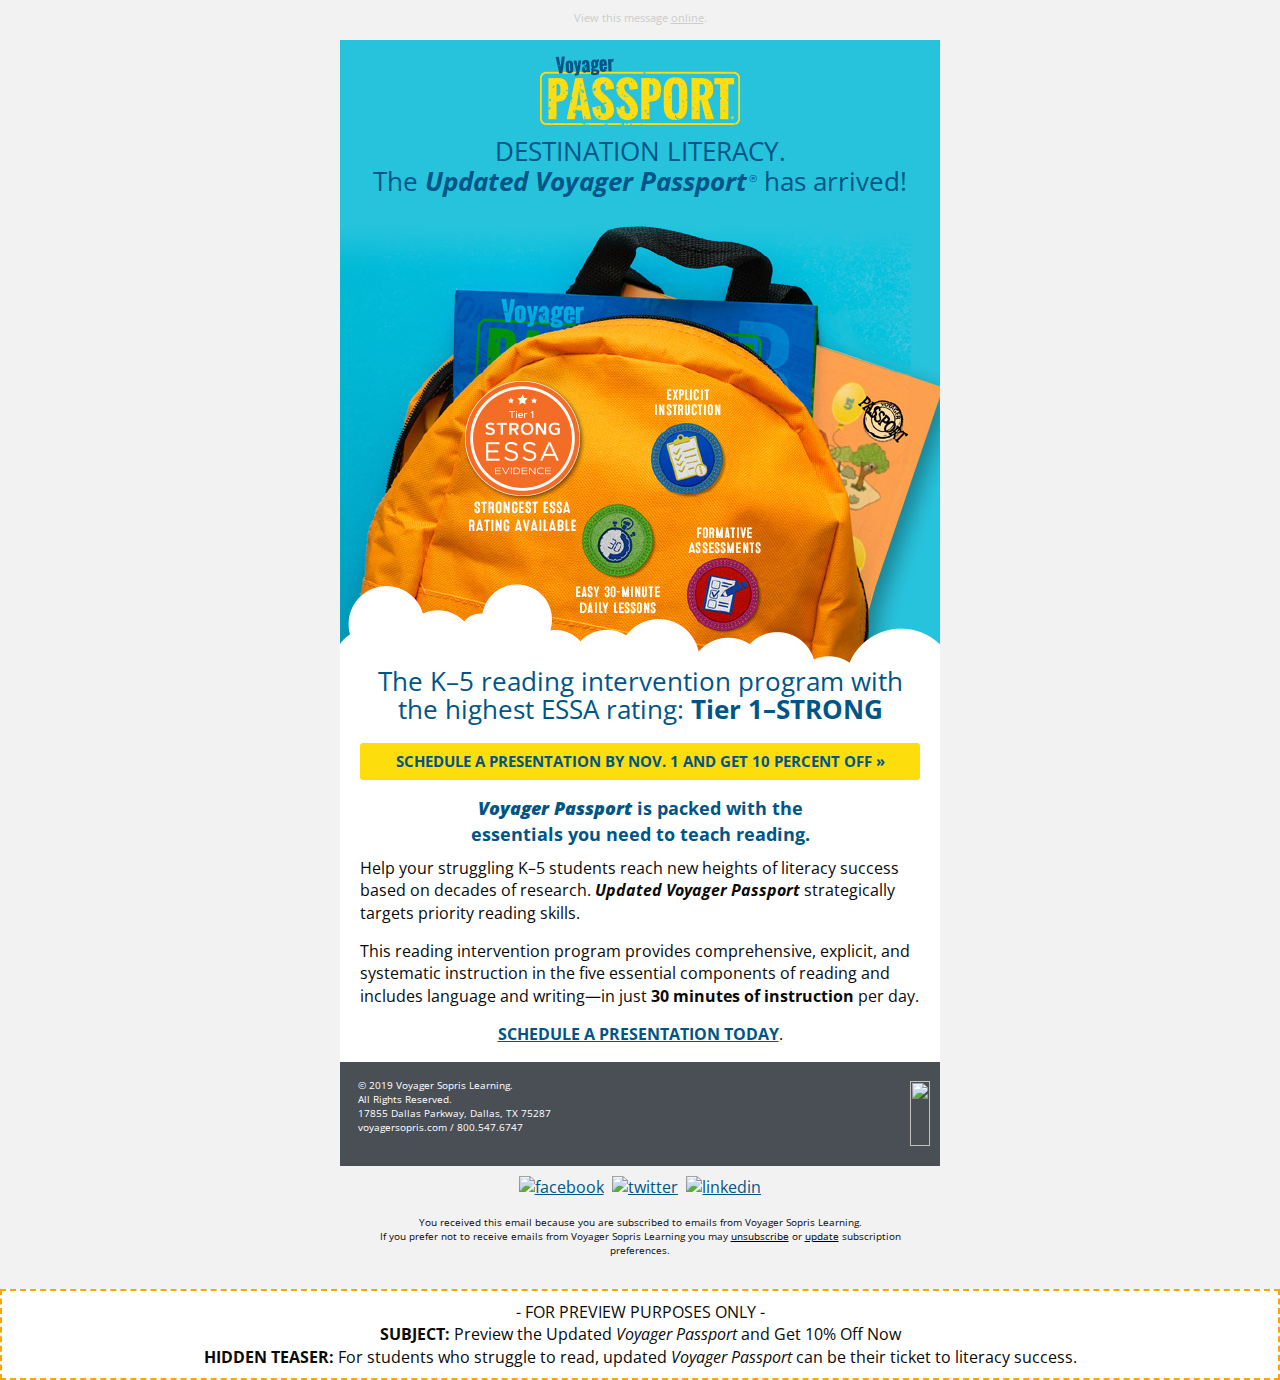
==== commit 6a30126b: "Add latest" ====
--- a/index.html
+++ b/index.html
@@ -43,7 +43,6 @@
         <th class="no-bottom-padding small-12 large-12 columns first last" pardot-region="body_copy"><table><tr><th>
             <h2>The K&ndash;5 reading intervention program with the highest ESSA rating: <strong>Tier
                     1&ndash;STRONG</strong></h2>
-
             <table class="spacer"><tbody><tr><td height="10px" style="font-size:10px;line-height:10px;">&#xA0;</td></tr></tbody></table> 
             <center data-parsed=""><table class="button radius warning expanded float-center"><tr><td><table><tr><td><center data-parsed=""><a href="https://www.voyagersopris.com/literacy/voyager-passport/contact-sales/?utm_source=news&amp;utm_medium=email&amp;utm_campaign=passport_launch" align="center" class="float-center"><strong>SCHEDULE A PRESENTATION BY NOV. 1 AND GET 10 PERCENT OFF
                         »</strong></a></center></td></tr></table></td>
@@ -105,8 +104,8 @@
 </td></tr></tbody></table>
 
 
-<div class="preview-subject float-center" align="center">- FOR PREVIEW PURPOSES ONLY -<br><strong>SUBJECT:</strong> Preview the Updated Voyager Passport and Get 10% Off Now<br><strong>HIDDEN
-        TEASER:</strong> For students who struggle to read, updated Voyager Passport can be their ticket to literacy success.</div>
+<div class="preview-subject float-center" align="center">- FOR PREVIEW PURPOSES ONLY -<br><strong>SUBJECT:</strong> Preview the Updated <em>Voyager Passport</em> and Get 10% Off Now<br><strong>HIDDEN
+        TEASER:</strong> For students who struggle to read, updated <em>Voyager Passport</em> can be their ticket to literacy success.</div>
 
 			</center>
 		</td>
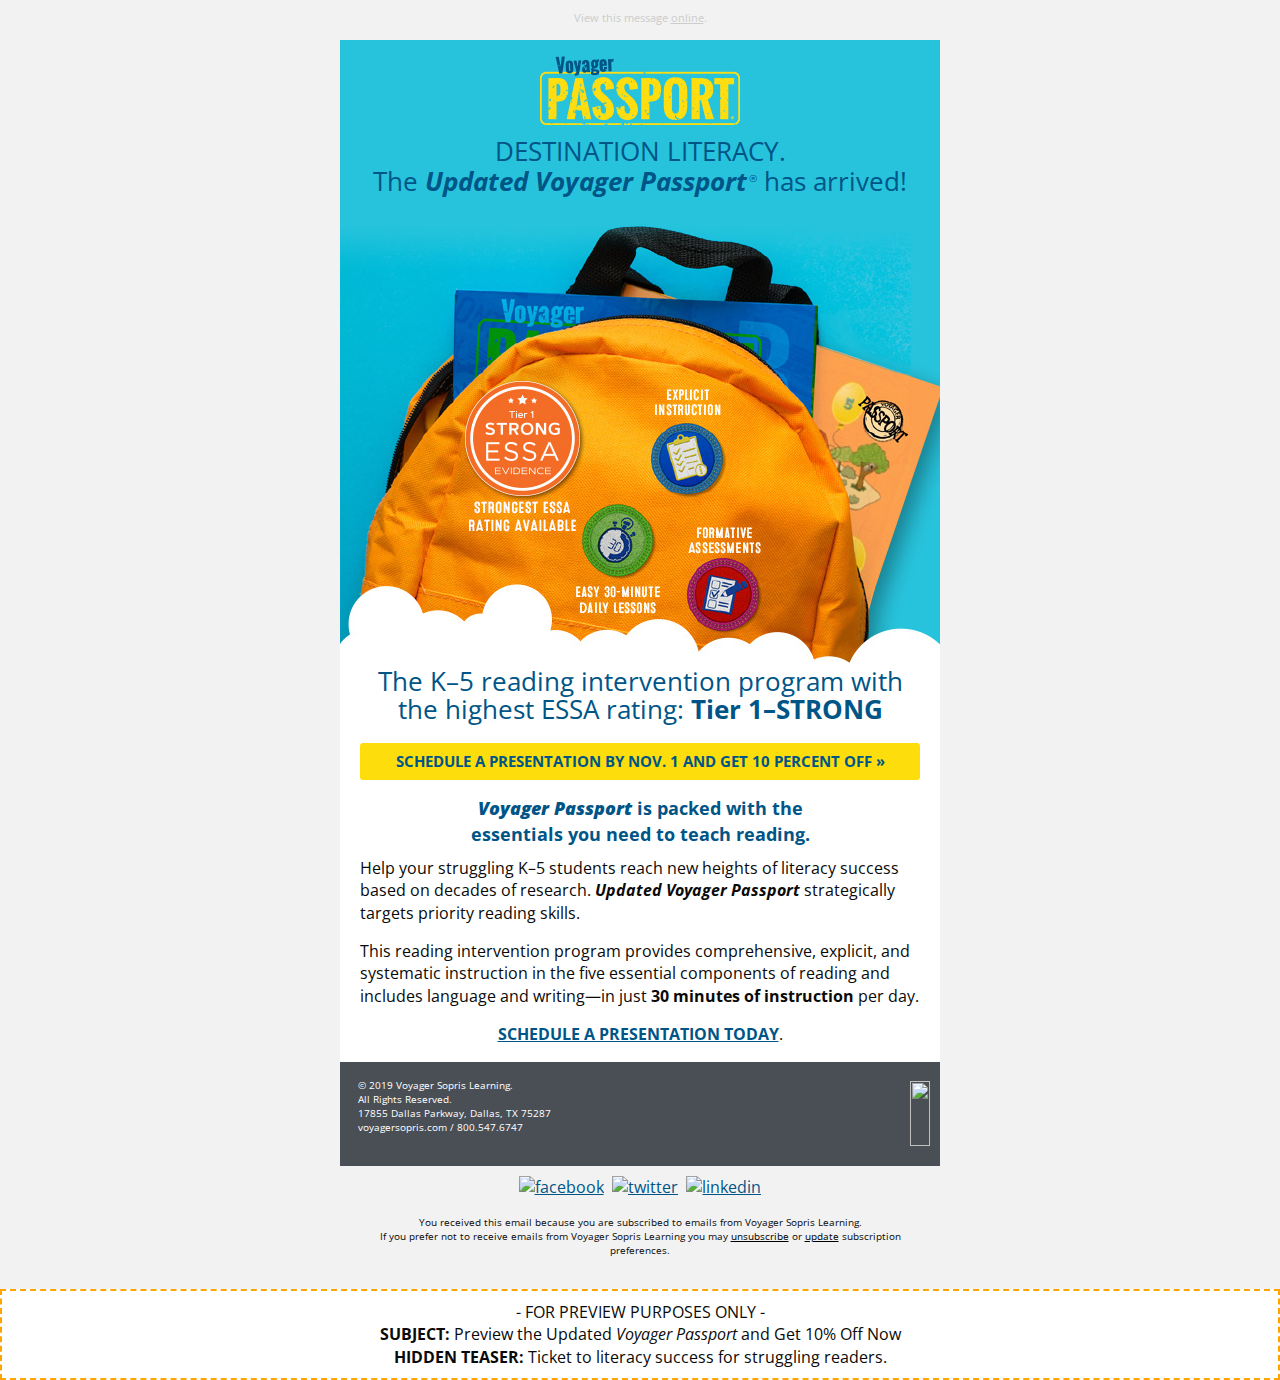
==== commit d09cadf2: "Add new preview line" ====
--- a/index.html
+++ b/index.html
@@ -14,7 +14,7 @@
 	<!-- <style> -->
 </head>
 <body>
-<span class="invisible-previewline">For students who struggle to read, updated Voyager Passport can be their ticket to literacy success.</span>
+<span class="invisible-previewline">Ticket to literacy success for struggling readers.</span>
 <table class="body">
 	<tr>
 		<td class="center" align="center" valign="top">
@@ -105,7 +105,7 @@
 
 
 <div class="preview-subject float-center" align="center">- FOR PREVIEW PURPOSES ONLY -<br><strong>SUBJECT:</strong> Preview the Updated <em>Voyager Passport</em> and Get 10% Off Now<br><strong>HIDDEN
-        TEASER:</strong> For students who struggle to read, updated <em>Voyager Passport</em> can be their ticket to literacy success.</div>
+        TEASER:</strong> Ticket to literacy success for struggling readers.</div>
 
 			</center>
 		</td>
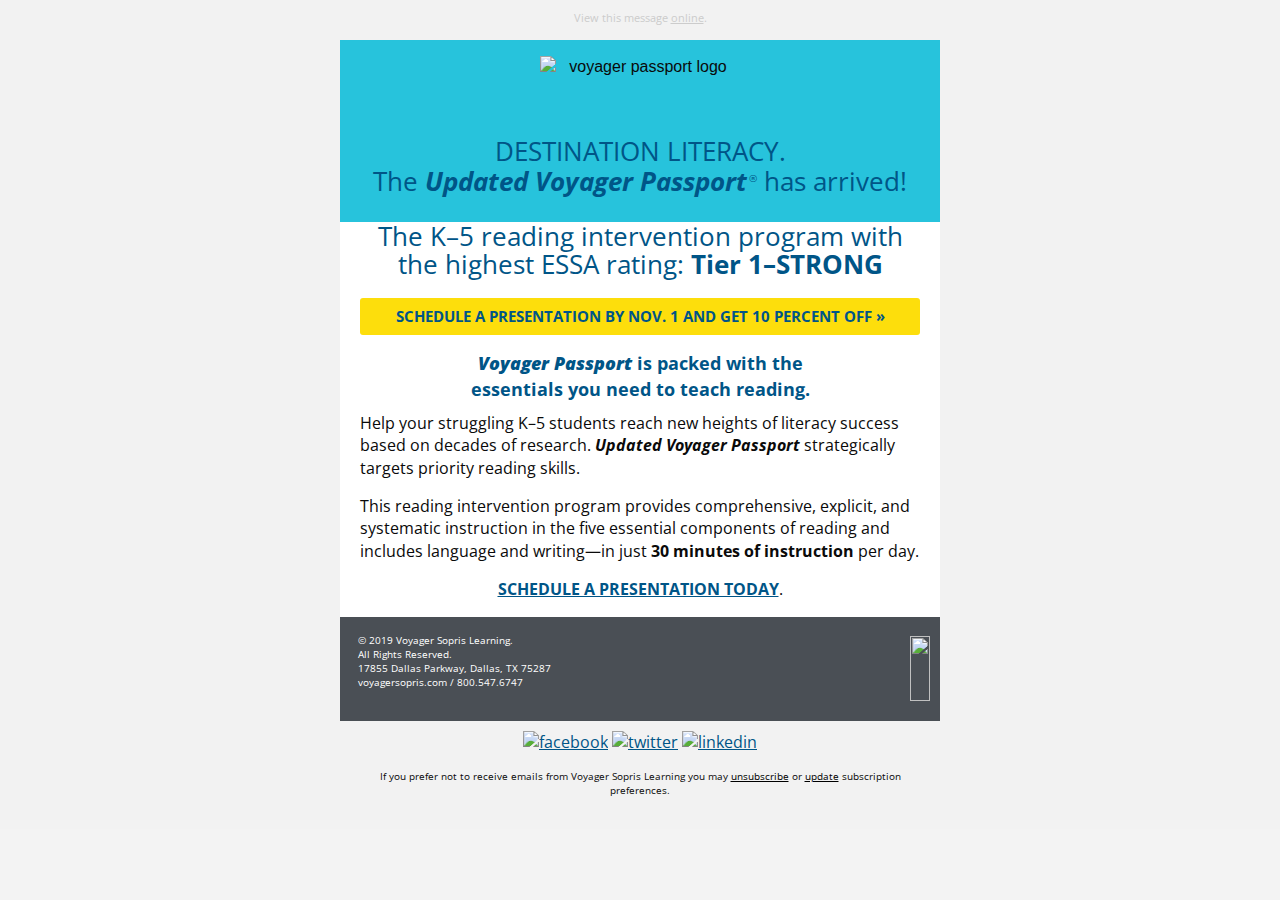
==== commit 2496345f: "Add final version" ====
--- a/index.html
+++ b/index.html
@@ -1,118 +1,522 @@
-
 <!DOCTYPE html PUBLIC "-//W3C//DTD XHTML 1.0 Transitional//EN""http://www.w3.org/TR/xhtml1/DTD/xhtml1-transitional.dtd">
-
 <html xmlns="http://www.w3.org/1999/xhtml" lang="en" xml:lang="en">
+
 <head>
-	<link rel="stylesheet" type="text/css" href="css/app.css">
-	<meta http-equiv="Content-Type" content="text/html; charset=utf-8">
-	<meta name="viewport" content="width=device-width">
-	<meta name="format-detection" content="telephone=no">
-	<meta name="format-detection" content="date=no">
-	<meta name="format-detection" content="address=no">
-	<meta name="format-detection" content="email=no">
-	<title>Preview the Updated Voyager Passport and Get 10% Off Now</title>
-	<!-- <style> -->
+    <meta http-equiv="Content-Type" content="text/html; charset=utf-8">
+    <meta name="viewport" content="width=device-width">
+    <meta name="format-detection" content="telephone=no">
+    <meta name="format-detection" content="date=no">
+    <meta name="format-detection" content="address=no">
+    <meta name="format-detection" content="email=no">
+    <title>Preview the Updated Voyager Passport and Get 10% Off Now</title>
+    <style>
+        @import url('https://fonts.googleapis.com/css?family=Open+Sans:300,300i,400,400i,700,700i');
+
+        @media only screen {
+            html {
+                min-height: 100%;
+                background: #f3f3f3
+            }
+
+            td,
+            a,
+            h1,
+            h2,
+            h3,
+            h4,
+            p,
+            li,
+            div,
+            span {
+                font-family: 'Open Sans', sans-serif !important;
+            }
+        }
+
+        @media only screen and (max-width:620px) {
+            .small-float-center {
+                margin: 0 auto !important;
+                float: none !important;
+                text-align: center !important
+            }
+        }
+
+        @media only screen and (max-width:620px) {
+            table.body img {
+                width: auto;
+                height: auto
+            }
+
+            table.body center {
+                min-width: 0 !important
+            }
+
+            table.body .container {
+                width: 95% !important
+            }
+
+            table.body .columns {
+                height: auto !important;
+                -moz-box-sizing: border-box;
+                -webkit-box-sizing: border-box;
+                box-sizing: border-box;
+                padding-left: 20px !important;
+                padding-right: 20px !important
+            }
+
+            table.body .collapse .columns {
+                padding-left: 0 !important;
+                padding-right: 0 !important
+            }
+
+            th.small-12 {
+                display: inline-block !important;
+                width: 100% !important
+            }
+        }
+
+
+
+        @media only screen and (max-width:616px) {
+            .social-media img {
+                width: 42px !important;
+                height: 42px !important;
+                margin: 0 5px
+            }
+
+            .hide-hardbreak {
+                display: none
+            }
+
+            .vsl-logo {
+                max-width: 154px
+            }
+        }
+    </style>
 </head>
-<body>
-<span class="invisible-previewline">Ticket to literacy success for struggling readers.</span>
-<table class="body">
-	<tr>
-		<td class="center" align="center" valign="top">
-			<center data-parsed="">
-				 <table class="spacer float-center"><tbody><tr><td height="10px" style="font-size:10px;line-height:10px;">&#xA0;</td></tr></tbody></table> 
-<p class="view-online float-center" pardot-region="view-online" align="center">View this message <a href="%%view_online%%" target="_blank">online</a>.</p>
-<table class="spacer float-center"><tbody><tr><td height="10px" style="font-size:10px;line-height:10px;">&#xA0;</td></tr></tbody></table> 
-<table align="center" class="container float-center"><tbody><tr><td>
-    <table class="row blue-bg"><tbody><tr>
-        <th class="small-12 large-12 columns first last"><table><tr><th>
-            <table class="spacer"><tbody><tr><td height="16px" style="font-size:16px;line-height:16px;">&#xA0;</td></tr></tbody></table> 
-            <center data-parsed=""><img src="assets/img/voyager-passport-logo.png" width="200" height="70" class="product-logo float-center" alt="voyager passport logo" align="center"></center>
-            <table class="spacer"><tbody><tr><td height="10px" style="font-size:10px;line-height:10px;">&#xA0;</td></tr></tbody></table> 
-            <h1>DESTINATION LITERACY.<br>
-                The <em><strong>Updated Voyager Passport</strong></em><sup>&reg;</sup> has arrived!</h1>
-        </th>
-<th class="expander"></th></tr></table></th>
-    </tr></tbody></table>
-    <table pardot-repeatable="" class="row collapse"><tbody><tr>
-        <th class="no-bottom-padding small-12 large-12 columns first last" pardot-region="header_image"><table><tr><th>
-            <a href="https://www.voyagersopris.com/literacy/voyager-passport/contact-sales?utm_source=news&amp;utm_medium=email&amp;utm_campaign=passport_launch"><img src="assets/img/passport-non-customer-banner-8-2.jpg" width="600" style="font-size: 24px;line-height:30px;background-color:#009bdf;color:#ffffff;text-align:center;" alt=""></a>
-        </th></tr></table></th>
-    </tr></tbody></table>
-
-    <table pardot-repeatable="" class="row"><tbody><tr>
-        <th class="no-bottom-padding small-12 large-12 columns first last" pardot-region="body_copy"><table><tr><th>
-            <h2>The K&ndash;5 reading intervention program with the highest ESSA rating: <strong>Tier
-                    1&ndash;STRONG</strong></h2>
-            <table class="spacer"><tbody><tr><td height="10px" style="font-size:10px;line-height:10px;">&#xA0;</td></tr></tbody></table> 
-            <center data-parsed=""><table class="button radius warning expanded float-center"><tr><td><table><tr><td><center data-parsed=""><a href="https://www.voyagersopris.com/literacy/voyager-passport/contact-sales/?utm_source=news&amp;utm_medium=email&amp;utm_campaign=passport_launch" align="center" class="float-center"><strong>SCHEDULE A PRESENTATION BY NOV. 1 AND GET 10 PERCENT OFF
-                        »</strong></a></center></td></tr></table></td>
-<td class="expander"></td></tr></table></center>
-        </th>
-<th class="expander"></th></tr></table></th>
-    </tr></tbody></table>
-    <table class="row"><tbody><tr>
-        <th class="no-bottom-padding small-12 large-12 columns first last"><table><tr><th>
-            <h3><em><strong>Voyager Passport</strong></em> is packed with the <br class="hide-hardbreak"> essentials you
-                need to
-                teach reading.</h3>
-            <p> Help your struggling K–5 students reach new heights of literacy success based on decades of
-                research.
-                <em><strong>Updated Voyager Passport</strong></em> strategically targets priority reading skills. </p>
-            <p>This reading intervention program provides comprehensive, explicit, and systematic instruction in the
-                five essential components of reading and includes language and writing—in just <strong>30 minutes of
-                    instruction</strong>
-                per day.</p>
-            <p class="text-center"> <a href="https://www.voyagersopris.com/literacy/voyager-passport/contact-sales/?utm_source=news&amp;utm_medium=email&amp;utm_campaign=passport_launch"><strong>SCHEDULE
-                        A PRESENTATION TODAY</strong></a>. </p>
-        </th>
-<th class="expander"></th></tr></table></th>
-    </tr></tbody></table>
-    <table dir="rtl" class="row footer"><tbody><tr>
-        <th class="no-bottom-padding small-12 large-6 columns first" valign="middle"><table><tr><th>
-            <table class="spacer"><tbody><tr><td height="16px" style="font-size:16px;line-height:16px;">&#xA0;</td></tr></tbody></table> 
-            <a href="https://www.voyagersopris.com?utm_source=news&amp;utm_medium=email&amp;utm_campaign=CAMPAIGN_NAME" target="_blank" title="https://www.voyagersopris.com?utm_source=news&amp;utm_medium=email&amp;utm_campaign=CAMPAIGN_NAME"><img src="https://go.voyagersopris.com/l/207592/2019-07-18/9r372/207592/112595/VSL_logo_stacked_white.png" height="65" width="154" class="vsl-logo float-right small-float-center"></a>
-            <table class="spacer"><tbody><tr><td height="16px" style="font-size:16px;line-height:16px;">&#xA0;</td></tr></tbody></table> 
-        </th></tr></table></th>
-        <th class="address-cell small-12 large-6 columns last" dir="ltr" pardot-region="footer" valign="middle"><table><tr><th>
-            <table class="spacer"><tbody><tr><td height="16px" style="font-size:16px;line-height:16px;">&#xA0;</td></tr></tbody></table> 
-            <p class="no-bottom-margin">&copy; 2019 Voyager Sopris Learning.<br> All Rights Reserved.<br> 17855 Dallas
-                Parkway, Dallas, TX 75287<br>
-                <a href="https://www.voyagersopris.com?utm_source=news&amp;utm_medium=email&amp;utm_campaign=CAMPAIGN_NAME" target="_blank">voyagersopris.com</a> / <a href="tel:18005476747" target="_blank" title="Call Voyager Sopris Learning">800.547.6747</a>
-            </p>
-        </th></tr></table></th>
-    </tr></tbody></table>
-    <table class="row"><tbody><tr>
-        <th class="social-media small-12 large-12 columns first last"><table><tr><th>
-            <table class="spacer"><tbody><tr><td height="10px" style="font-size:10px;line-height:10px;">&#xA0;</td></tr></tbody></table> 
-            <center data-parsed="">
-                <a href="https://www.facebook.com/VoyagerSopris/" target="_blank" align="center" class="float-center"><img src="http://go.voyagersopris.com/l/207592/2017-09-13/69ty8/207592/33729/facebook.png" alt="facebook" width="32" height="32"></a>
-                <a href="https://twitter.com/VoyagerSopris" target="_blank" align="center" class="float-center"><img src="http://go.voyagersopris.com/l/207592/2017-09-13/69tyb/207592/33731/twitter.png" alt="twitter" width="32" height="32"></a>
-                <a href="https://www.linkedin.com/company/voyager-sopris-learning" target="_blank" align="center" class="float-center"><img src="http://go.voyagersopris.com/l/207592/2017-09-13/69ty6/207592/33727/linkedin.png" alt="linkedin" width="32" height="32"></a>
-            </center>
-        </th>
-<th class="expander"></th></tr></table></th>
-    </tr></tbody></table>
-    <table class="row unsubscribe"><tbody><tr>
-        <th class="small-12 large-12 columns first last"><table><tr><th>
-            <p class="text-center"> You received this email because you are subscribed to emails from Voyager Sopris
-                Learning. <br>If you prefer not to receive emails from Voyager Sopris Learning you may
-                <a href="%%unsubscribe%%">unsubscribe</a> or <a href="%%email_preference_center%%">update</a>
-                subscription preferences.</p>
-        </th>
-<th class="expander"></th></tr></table></th>
-    </tr></tbody></table>
-</td></tr></tbody></table>
-
-
-<div class="preview-subject float-center" align="center">- FOR PREVIEW PURPOSES ONLY -<br><strong>SUBJECT:</strong> Preview the Updated <em>Voyager Passport</em> and Get 10% Off Now<br><strong>HIDDEN
-        TEASER:</strong> Ticket to literacy success for struggling readers.</div>
-
-			</center>
-		</td>
-	</tr>
-</table>
-<!-- prevent Gmail on iOS font size manipulation -->
-<div style="display:none; white-space:nowrap; font:15px courier; line-height:0;"> &nbsp; &nbsp; &nbsp; &nbsp; &nbsp; &nbsp; &nbsp; &nbsp; &nbsp; &nbsp; &nbsp; &nbsp; &nbsp; &nbsp; &nbsp; &nbsp; &nbsp; &nbsp; &nbsp; &nbsp; &nbsp; &nbsp; &nbsp; &nbsp; &nbsp; &nbsp; &nbsp; &nbsp; &nbsp; &nbsp;</div>
+
+<body
+    style="-moz-box-sizing:border-box;-ms-text-size-adjust:100%;-webkit-box-sizing:border-box;-webkit-text-size-adjust:100%;Margin:0;box-sizing:border-box;color:#0a0a0a;font-family:Helvetica,Arial,sans-serif;font-size:16px;font-weight:400;line-height:1.4;margin:0;min-width:100%;padding:0;text-align:left;width:100%!important">
+    <span class="invisible-previewline"
+        style="color:#f2f2f2;display:none!important;font-size:1px;line-height:1px;max-height:0;max-width:0;mso-hide:all!important;opacity:0;overflow:hidden;visibility:hidden">Ticket
+        to literacy success for struggling readers.</span>
+    <table class="body"
+        style="Margin:0;background:#f2f2f2;border-collapse:collapse;border-spacing:0;color:#0a0a0a;font-family:Helvetica,Arial,sans-serif;font-size:16px;font-weight:400;height:100%;line-height:1.4;margin:0;padding:0;text-align:left;vertical-align:top;width:100%">
+        <tr style="padding:0;text-align:left;vertical-align:top">
+            <td class="center" align="center" valign="top"
+                style="-moz-hyphens:none;-ms-hyphens:none;-webkit-hyphens:none;Margin:0;border-collapse:collapse!important;color:#0a0a0a;font-family:Helvetica,Arial,sans-serif;font-size:16px;font-weight:400;hyphens:none;line-height:1.4;margin:0;padding:0;text-align:left;vertical-align:top;word-wrap:break-word">
+                <center data-parsed="" style="min-width:600px;width:100%">
+                    <table class="spacer float-center"
+                        style="Margin:0 auto;border-collapse:collapse;border-spacing:0;float:none;margin:0 auto;padding:0;text-align:center;vertical-align:top;width:100%">
+                        <tbody>
+                            <tr style="padding:0;text-align:left;vertical-align:top">
+                                <td height="10px"
+                                    style="-moz-hyphens:none;-ms-hyphens:none;-webkit-hyphens:none;Margin:0;border-collapse:collapse!important;color:#0a0a0a;font-family:Helvetica,Arial,sans-serif;font-size:10px;font-weight:400;hyphens:none;line-height:10px;margin:0;mso-line-height-rule:exactly;padding:0;text-align:left;vertical-align:top;word-wrap:break-word">
+                                    &#xA0;</td>
+                            </tr>
+                        </tbody>
+                    </table>
+                    <p class="view-online float-center" pardot-region="view-online" align="center"
+                        style="Margin:0;Margin-bottom:16px;background:#f2f2f2;color:#ccc!important;font-family:Helvetica,Arial,sans-serif;font-size:11px;font-weight:400;line-height:1.4;margin:0;margin-bottom:5px;padding:0;text-align:center">
+                        View this message <a href="%%view_online%%" target="_blank"
+                            style="Margin:0;color:#ccc!important;font-family:Helvetica,Arial,sans-serif;font-weight:400;line-height:1.4;margin:0;padding:0;text-align:left;text-decoration:underline">online</a>.
+                    </p>
+                    <table class="spacer float-center"
+                        style="Margin:0 auto;border-collapse:collapse;border-spacing:0;float:none;margin:0 auto;padding:0;text-align:center;vertical-align:top;width:100%">
+                        <tbody>
+                            <tr style="padding:0;text-align:left;vertical-align:top">
+                                <td height="10px"
+                                    style="-moz-hyphens:none;-ms-hyphens:none;-webkit-hyphens:none;Margin:0;border-collapse:collapse!important;color:#0a0a0a;font-family:Helvetica,Arial,sans-serif;font-size:10px;font-weight:400;hyphens:none;line-height:10px;margin:0;mso-line-height-rule:exactly;padding:0;text-align:left;vertical-align:top;word-wrap:break-word">
+                                    &#xA0;</td>
+                            </tr>
+                        </tbody>
+                    </table>
+                    <table align="center" class="container float-center"
+                        style="Margin:0 auto;background:#fff;border-collapse:collapse;border-spacing:0;float:none;margin:0 auto;padding:0;text-align:center;vertical-align:top;width:600px">
+                        <tbody>
+                            <tr style="padding:0;text-align:left;vertical-align:top">
+                                <td
+                                    style="-moz-hyphens:none;-ms-hyphens:none;-webkit-hyphens:none;Margin:0;border-collapse:collapse!important;color:#0a0a0a;font-family:Helvetica,Arial,sans-serif;font-size:16px;font-weight:400;hyphens:none;line-height:1.4;margin:0;padding:0;text-align:left;vertical-align:top;word-wrap:break-word">
+                                    <table class="row blue-bg"
+                                        style="background:#27c3dc;border-collapse:collapse;border-spacing:0;display:table;padding:0;position:relative;text-align:left;vertical-align:top;width:100%">
+                                        <tbody>
+                                            <tr style="padding:0;text-align:left;vertical-align:top">
+                                                <th class="small-12 large-12 columns first last"
+                                                    style="Margin:0 auto;color:#0a0a0a;font-family:Helvetica,Arial,sans-serif;font-size:16px;font-weight:400;line-height:1.4;margin:0 auto;padding:0;padding-bottom:16px;padding-left:20px;padding-right:20px;text-align:left;width:580px">
+                                                    <table
+                                                        style="border-collapse:collapse;border-spacing:0;padding:0;text-align:left;vertical-align:top;width:100%">
+                                                        <tr style="padding:0;text-align:left;vertical-align:top">
+                                                            <th
+                                                                style="Margin:0;color:#0a0a0a;font-family:Helvetica,Arial,sans-serif;font-size:16px;font-weight:400;line-height:1.4;margin:0;padding:0;text-align:left">
+                                                                <table class="spacer"
+                                                                    style="border-collapse:collapse;border-spacing:0;padding:0;text-align:left;vertical-align:top;width:100%">
+                                                                    <tbody>
+                                                                        <tr
+                                                                            style="padding:0;text-align:left;vertical-align:top">
+                                                                            <td height="16px"
+                                                                                style="-moz-hyphens:none;-ms-hyphens:none;-webkit-hyphens:none;Margin:0;border-collapse:collapse!important;color:#0a0a0a;font-family:Helvetica,Arial,sans-serif;font-size:16px;font-weight:400;hyphens:none;line-height:16px;margin:0;mso-line-height-rule:exactly;padding:0;text-align:left;vertical-align:top;word-wrap:break-word">
+                                                                                &#xA0;</td>
+                                                                        </tr>
+                                                                    </tbody>
+                                                                </table>
+                                                                <center data-parsed=""
+                                                                    style="min-width:540px;width:100%"><img
+                                                                        src="https://go.voyagersopris.com/l/207592/2019-08-05/9shv2/207592/114301/voyager_passport_logo.png"
+                                                                        width="200" height="70"
+                                                                        class="product-logo float-center"
+                                                                        alt="voyager passport logo" align="center"
+                                                                        style="-ms-interpolation-mode:bicubic;Margin:0 auto;clear:both;display:block;float:none;margin:0 auto;max-width:100%;outline:0;text-align:center;text-decoration:none;width:auto">
+                                                                </center>
+                                                                <table class="spacer"
+                                                                    style="border-collapse:collapse;border-spacing:0;padding:0;text-align:left;vertical-align:top;width:100%">
+                                                                    <tbody>
+                                                                        <tr
+                                                                            style="padding:0;text-align:left;vertical-align:top">
+                                                                            <td height="10px"
+                                                                                style="-moz-hyphens:none;-ms-hyphens:none;-webkit-hyphens:none;Margin:0;border-collapse:collapse!important;color:#0a0a0a;font-family:Helvetica,Arial,sans-serif;font-size:10px;font-weight:400;hyphens:none;line-height:10px;margin:0;mso-line-height-rule:exactly;padding:0;text-align:left;vertical-align:top;word-wrap:break-word">
+                                                                                &#xA0;</td>
+                                                                        </tr>
+                                                                    </tbody>
+                                                                </table>
+                                                                <h1
+                                                                    style="Margin:0;Margin-bottom:10px;color:#005587;font-family:Helvetica,Arial,sans-serif;font-size:26px;font-weight:400;line-height:30px;margin:0;margin-bottom:10px;padding:0;text-align:center;word-wrap:normal">
+                                                                    DESTINATION LITERACY.<br>The <em><strong>Updated
+                                                                            Voyager Passport</strong></em><sup
+                                                                        style="display:inline-block;font-size:10px;line-height:10px;margin-left:2px">&reg;</sup>
+                                                                    has arrived!</h1>
+                                                            </th>
+                                                            <th class="expander"
+                                                                style="Margin:0;color:#0a0a0a;font-family:Helvetica,Arial,sans-serif;font-size:16px;font-weight:400;line-height:1.4;margin:0;padding:0!important;text-align:left;visibility:hidden;width:0">
+                                                            </th>
+                                                        </tr>
+                                                    </table>
+                                                </th>
+                                            </tr>
+                                        </tbody>
+                                    </table>
+                                    <table pardot-repeatable="" class="row collapse"
+                                        style="border-collapse:collapse;border-spacing:0;display:table;padding:0;position:relative;text-align:left;vertical-align:top;width:100%">
+                                        <tbody>
+                                            <tr style="padding:0;text-align:left;vertical-align:top">
+                                                <th class="no-bottom-padding small-12 large-12 columns first last"
+                                                    pardot-region="header_image"
+                                                    style="Margin:0 auto;color:#0a0a0a;font-family:Helvetica,Arial,sans-serif;font-size:16px;font-weight:400;line-height:1.4;margin:0 auto;padding:0;padding-bottom:0!important;padding-left:0;padding-right:0;text-align:left;width:610px">
+                                                    <table
+                                                        style="border-collapse:collapse;border-spacing:0;padding:0;text-align:left;vertical-align:top;width:100%">
+                                                        <tr style="padding:0;text-align:left;vertical-align:top">
+                                                            <th
+                                                                style="Margin:0;color:#0a0a0a;font-family:Helvetica,Arial,sans-serif;font-size:16px;font-weight:400;line-height:1.4;margin:0;padding:0;text-align:left">
+                                                                <a href="https://www.voyagersopris.com/literacy/voyager-passport/contact-sales?utm_source=news&amp;utm_medium=email&amp;utm_campaign=passport_launch"
+                                                                    style="Margin:0;color:#005587;font-family:Helvetica,Arial,sans-serif;font-weight:400;line-height:1.4;margin:0;padding:0;text-align:left;text-decoration:underline"><img
+                                                                        src="https://go.voyagersopris.com/l/207592/2019-08-05/9shtz/207592/114299/passport_non_customer_banner_8_2.jpg"
+                                                                        width="600"
+                                                                        style="-ms-interpolation-mode:bicubic;background-color:#009bdf;border:none;clear:both;color:#fff;display:block;font-size:24px;line-height:30px;max-width:100%;outline:0;text-align:center;text-decoration:none;width:auto"
+                                                                        alt=""></a></th>
+                                                        </tr>
+                                                    </table>
+                                                </th>
+                                            </tr>
+                                        </tbody>
+                                    </table>
+                                    <table pardot-repeatable="" class="row"
+                                        style="border-collapse:collapse;border-spacing:0;display:table;padding:0;position:relative;text-align:left;vertical-align:top;width:100%">
+                                        <tbody>
+                                            <tr style="padding:0;text-align:left;vertical-align:top">
+                                                <th class="no-bottom-padding small-12 large-12 columns first last"
+                                                    pardot-region="body_copy"
+                                                    style="Margin:0 auto;color:#0a0a0a;font-family:Helvetica,Arial,sans-serif;font-size:16px;font-weight:400;line-height:1.4;margin:0 auto;padding:0;padding-bottom:0!important;padding-left:20px;padding-right:20px;text-align:left;width:580px">
+                                                    <table
+                                                        style="border-collapse:collapse;border-spacing:0;padding:0;text-align:left;vertical-align:top;width:100%">
+                                                        <tr style="padding:0;text-align:left;vertical-align:top">
+                                                            <th
+                                                                style="Margin:0;color:#0a0a0a;font-family:Helvetica,Arial,sans-serif;font-size:16px;font-weight:400;line-height:1.4;margin:0;padding:0;text-align:left">
+                                                                <h2
+                                                                    style="Margin:0;Margin-bottom:10px;color:#005587;font-family:Helvetica,Arial,sans-serif;font-size:26px;font-weight:400;line-height:28px;margin:0;margin-bottom:10px;padding:0;text-align:center;word-wrap:normal">
+                                                                    The K&ndash;5 reading intervention program with the
+                                                                    highest ESSA rating: <strong>Tier
+                                                                        1&ndash;STRONG</strong></h2>
+                                                                <table class="spacer"
+                                                                    style="border-collapse:collapse;border-spacing:0;padding:0;text-align:left;vertical-align:top;width:100%">
+                                                                    <tbody>
+                                                                        <tr
+                                                                            style="padding:0;text-align:left;vertical-align:top">
+                                                                            <td height="10px"
+                                                                                style="-moz-hyphens:none;-ms-hyphens:none;-webkit-hyphens:none;Margin:0;border-collapse:collapse!important;color:#0a0a0a;font-family:Helvetica,Arial,sans-serif;font-size:10px;font-weight:400;hyphens:none;line-height:10px;margin:0;mso-line-height-rule:exactly;padding:0;text-align:left;vertical-align:top;word-wrap:break-word">
+                                                                                &#xA0;</td>
+                                                                        </tr>
+                                                                    </tbody>
+                                                                </table>
+                                                                <center data-parsed=""
+                                                                    style="min-width:540px;width:100%">
+                                                                    <table
+                                                                        class="button radius warning expanded float-center"
+                                                                        style="Margin:0 0 16px 0;border-collapse:collapse;border-spacing:0;float:none;margin:0 0 16px 0;padding:0;text-align:center;vertical-align:top;width:100%!important">
+                                                                        <tr
+                                                                            style="padding:0;text-align:left;vertical-align:top">
+                                                                            <td
+                                                                                style="-moz-hyphens:none;-ms-hyphens:none;-webkit-hyphens:none;Margin:0;border-collapse:collapse!important;color:#0a0a0a;font-family:Helvetica,Arial,sans-serif;font-size:16px;font-weight:400;hyphens:none;line-height:1.4;margin:0;padding:0;text-align:left;vertical-align:top;word-wrap:break-word">
+                                                                                <table
+                                                                                    style="border-collapse:collapse;border-spacing:0;padding:0;text-align:left;vertical-align:top;width:100%">
+                                                                                    <tr
+                                                                                        style="padding:0;text-align:left;vertical-align:top">
+                                                                                        <td
+                                                                                            style="-moz-hyphens:none;-ms-hyphens:none;-webkit-hyphens:none;Margin:0;background:#fdde0c;border:0 solid #fdde0c;border-collapse:collapse!important;border-radius:3px;color:#005587;font-family:Helvetica,Arial,sans-serif;font-size:16px;font-weight:400;hyphens:none;line-height:1.4;margin:0;padding:0;text-align:center!important;vertical-align:top;word-wrap:break-word">
+                                                                                            <center data-parsed=""
+                                                                                                style="min-width:0;width:100%">
+                                                                                                <a href="https://www.voyagersopris.com/literacy/voyager-passport/contact-sales/?utm_source=news&amp;utm_medium=email&amp;utm_campaign=passport_launch"
+                                                                                                    align="center"
+                                                                                                    class="float-center"
+                                                                                                    style="Margin:0;border:0 solid #fdde0c;border-radius:3px;color:#005587;display:inline-block;font-family:Helvetica,Arial,sans-serif;font-size:15px;font-weight:400;line-height:1.4;margin:0;padding:8px 12px 8px 12px;padding-left:0;padding-right:0;text-align:center;text-decoration:none;width:100%"><strong>SCHEDULE
+                                                                                                        A PRESENTATION
+                                                                                                        BY NOV. 1 AND
+                                                                                                        GET 10 PERCENT
+                                                                                                        OFF
+                                                                                                        »</strong></a>
+                                                                                            </center>
+                                                                                        </td>
+                                                                                    </tr>
+                                                                                </table>
+                                                                            </td>
+                                                                            <td class="expander"
+                                                                                style="-moz-hyphens:none;-ms-hyphens:none;-webkit-hyphens:none;Margin:0;border-collapse:collapse!important;color:#0a0a0a;font-family:Helvetica,Arial,sans-serif;font-size:16px;font-weight:400;hyphens:none;line-height:1.4;margin:0;padding:0!important;text-align:left;vertical-align:top;visibility:hidden;width:0;word-wrap:break-word">
+                                                                            </td>
+                                                                        </tr>
+                                                                    </table>
+                                                                </center>
+                                                            </th>
+                                                            <th class="expander"
+                                                                style="Margin:0;color:#0a0a0a;font-family:Helvetica,Arial,sans-serif;font-size:16px;font-weight:400;line-height:1.4;margin:0;padding:0!important;text-align:left;visibility:hidden;width:0">
+                                                            </th>
+                                                        </tr>
+                                                    </table>
+                                                </th>
+                                            </tr>
+                                        </tbody>
+                                    </table>
+                                    <table class="row"
+                                        style="border-collapse:collapse;border-spacing:0;display:table;padding:0;position:relative;text-align:left;vertical-align:top;width:100%">
+                                        <tbody>
+                                            <tr style="padding:0;text-align:left;vertical-align:top">
+                                                <th class="no-bottom-padding small-12 large-12 columns first last"
+                                                    style="Margin:0 auto;color:#0a0a0a;font-family:Helvetica,Arial,sans-serif;font-size:16px;font-weight:400;line-height:1.4;margin:0 auto;padding:0;padding-bottom:0!important;padding-left:20px;padding-right:20px;text-align:left;width:580px">
+                                                    <table
+                                                        style="border-collapse:collapse;border-spacing:0;padding:0;text-align:left;vertical-align:top;width:100%">
+                                                        <tr style="padding:0;text-align:left;vertical-align:top">
+                                                            <th
+                                                                style="Margin:0;color:#0a0a0a;font-family:Helvetica,Arial,sans-serif;font-size:16px;font-weight:400;line-height:1.4;margin:0;padding:0;text-align:left">
+                                                                <h3
+                                                                    style="Margin:0;Margin-bottom:10px;color:#005587;font-family:Helvetica,Arial,sans-serif;font-size:18px;font-weight:700;line-height:1.4;margin:0;margin-bottom:10px;padding:0;text-align:center;word-wrap:normal">
+                                                                    <em><strong>Voyager Passport</strong></em> is packed
+                                                                    with the<br class="hide-hardbreak">essentials you
+                                                                    need to teach reading.</h3>
+                                                                <p
+                                                                    style="Margin:0;Margin-bottom:16px;color:#0a0a0a;font-family:Helvetica,Arial,sans-serif;font-size:16px;font-weight:400;line-height:1.4;margin:0;margin-bottom:16px;padding:0;text-align:left">
+                                                                    Help your struggling K–5 students reach new heights
+                                                                    of literacy success based on decades of research.
+                                                                    <em><strong>Updated Voyager Passport</strong></em>
+                                                                    strategically targets priority reading skills.</p>
+                                                                <p
+                                                                    style="Margin:0;Margin-bottom:16px;color:#0a0a0a;font-family:Helvetica,Arial,sans-serif;font-size:16px;font-weight:400;line-height:1.4;margin:0;margin-bottom:16px;padding:0;text-align:left">
+                                                                    This reading intervention program provides
+                                                                    comprehensive, explicit, and systematic instruction
+                                                                    in the five essential components of reading and
+                                                                    includes language and writing—in just <strong>30
+                                                                        minutes of instruction</strong> per day.</p>
+                                                                <p class="text-center"
+                                                                    style="Margin:0;Margin-bottom:16px;color:#0a0a0a;font-family:Helvetica,Arial,sans-serif;font-size:16px;font-weight:400;line-height:1.4;margin:0;margin-bottom:16px;padding:0;text-align:center">
+                                                                    <a href="https://www.voyagersopris.com/literacy/voyager-passport/contact-sales/?utm_source=news&amp;utm_medium=email&amp;utm_campaign=passport_launch"
+                                                                        style="Margin:0;color:#005587;font-family:Helvetica,Arial,sans-serif;font-weight:400;line-height:1.4;margin:0;padding:0;text-align:left;text-decoration:underline"><strong>SCHEDULE
+                                                                            A PRESENTATION TODAY</strong></a>.</p>
+                                                            </th>
+                                                            <th class="expander"
+                                                                style="Margin:0;color:#0a0a0a;font-family:Helvetica,Arial,sans-serif;font-size:16px;font-weight:400;line-height:1.4;margin:0;padding:0!important;text-align:left;visibility:hidden;width:0">
+                                                            </th>
+                                                        </tr>
+                                                    </table>
+                                                </th>
+                                            </tr>
+                                        </tbody>
+                                    </table>
+                                    <table dir="rtl" class="row footer"
+                                        style="background:#4a4f55;border-collapse:collapse;border-spacing:0;display:table;padding:0;position:relative;text-align:left;vertical-align:top;width:100%">
+                                        <tbody>
+                                            <tr style="padding:0;text-align:left;vertical-align:top">
+                                                <th class="no-bottom-padding small-12 large-6 columns first"
+                                                    valign="middle"
+                                                    style="Margin:0 auto;color:#0a0a0a;font-family:Helvetica,Arial,sans-serif;font-size:16px;font-weight:400;line-height:1.4;margin:0 auto;padding:0;padding-bottom:0!important;padding-left:20px;padding-right:10px;text-align:left;width:280px">
+                                                    <table
+                                                        style="border-collapse:collapse;border-spacing:0;padding:0;text-align:left;vertical-align:top;width:100%">
+                                                        <tr style="padding:0;text-align:left;vertical-align:top">
+                                                            <th
+                                                                style="Margin:0;color:#0a0a0a;font-family:Helvetica,Arial,sans-serif;font-size:16px;font-weight:400;line-height:1.4;margin:0;padding:0;text-align:left">
+                                                                <table class="spacer"
+                                                                    style="border-collapse:collapse;border-spacing:0;padding:0;text-align:left;vertical-align:top;width:100%">
+                                                                    <tbody>
+                                                                        <tr
+                                                                            style="padding:0;text-align:left;vertical-align:top">
+                                                                            <td height="16px"
+                                                                                style="-moz-hyphens:none;-ms-hyphens:none;-webkit-hyphens:none;Margin:0;border-collapse:collapse!important;color:#0a0a0a;font-family:Helvetica,Arial,sans-serif;font-size:16px;font-weight:400;hyphens:none;line-height:16px;margin:0;mso-line-height-rule:exactly;padding:0;text-align:left;vertical-align:top;word-wrap:break-word">
+                                                                                &#xA0;</td>
+                                                                        </tr>
+                                                                    </tbody>
+                                                                </table><a
+                                                                    href="https://www.voyagersopris.com?utm_source=news&amp;utm_medium=email&amp;utm_campaign=CAMPAIGN_NAME"
+                                                                    target="_blank"
+                                                                    title="https://www.voyagersopris.com?utm_source=news&amp;utm_medium=email&amp;utm_campaign=CAMPAIGN_NAME"
+                                                                    style="Margin:0;color:#fff;font-family:Helvetica,Arial,sans-serif;font-weight:400;line-height:1.4;margin:0;padding:0;text-align:left;text-decoration:none"><img
+                                                                        src="https://go.voyagersopris.com/l/207592/2019-07-18/9r372/207592/112595/VSL_logo_stacked_white.png"
+                                                                        height="65" width="154"
+                                                                        class="vsl-logo float-right small-float-center"
+                                                                        style="-ms-interpolation-mode:bicubic;border:none;clear:both;display:block;float:right;max-width:300px;outline:0;text-align:right;text-decoration:none;width:auto"></a>
+                                                                <table class="spacer"
+                                                                    style="border-collapse:collapse;border-spacing:0;padding:0;text-align:left;vertical-align:top;width:100%">
+                                                                    <tbody>
+                                                                        <tr
+                                                                            style="padding:0;text-align:left;vertical-align:top">
+                                                                            <td height="16px"
+                                                                                style="-moz-hyphens:none;-ms-hyphens:none;-webkit-hyphens:none;Margin:0;border-collapse:collapse!important;color:#0a0a0a;font-family:Helvetica,Arial,sans-serif;font-size:16px;font-weight:400;hyphens:none;line-height:16px;margin:0;mso-line-height-rule:exactly;padding:0;text-align:left;vertical-align:top;word-wrap:break-word">
+                                                                                &#xA0;</td>
+                                                                        </tr>
+                                                                    </tbody>
+                                                                </table>
+                                                            </th>
+                                                        </tr>
+                                                    </table>
+                                                </th>
+                                                <th class="address-cell small-12 large-6 columns last" dir="ltr"
+                                                    pardot-region="footer" valign="middle"
+                                                    style="Margin:0 auto;color:#0a0a0a;font-family:Helvetica,Arial,sans-serif;font-size:16px;font-weight:400;line-height:1.4;margin:0 auto;padding:0;padding-bottom:16px;padding-left:10px;padding-right:20px;text-align:left;width:280px">
+                                                    <table
+                                                        style="border-collapse:collapse;border-spacing:0;padding:0;text-align:left;vertical-align:top;width:100%">
+                                                        <tr style="padding:0;text-align:left;vertical-align:top">
+                                                            <th
+                                                                style="Margin:0;color:#0a0a0a;font-family:Helvetica,Arial,sans-serif;font-size:16px;font-weight:400;line-height:1.4;margin:0;padding:0;text-align:left">
+                                                                <table class="spacer"
+                                                                    style="border-collapse:collapse;border-spacing:0;padding:0;text-align:left;vertical-align:top;width:100%">
+                                                                    <tbody>
+                                                                        <tr
+                                                                            style="padding:0;text-align:left;vertical-align:top">
+                                                                            <td height="16px"
+                                                                                style="-moz-hyphens:none;-ms-hyphens:none;-webkit-hyphens:none;Margin:0;border-collapse:collapse!important;color:#0a0a0a;font-family:Helvetica,Arial,sans-serif;font-size:16px;font-weight:400;hyphens:none;line-height:16px;margin:0;mso-line-height-rule:exactly;padding:0;text-align:left;vertical-align:top;word-wrap:break-word">
+                                                                                &#xA0;</td>
+                                                                        </tr>
+                                                                    </tbody>
+                                                                </table>
+                                                                <p class="no-bottom-margin"
+                                                                    style="Margin:0;Margin-bottom:16px;color:#fff;font-family:Helvetica,Arial,sans-serif;font-size:10px;font-weight:400;line-height:1.4;margin:0;margin-bottom:16px;margin-left:8px;padding:0;text-align:left">
+                                                                    &copy; 2019 Voyager Sopris Learning.<br>All Rights
+                                                                    Reserved.<br>17855 Dallas Parkway, Dallas, TX
+                                                                    75287<br><a
+                                                                        href="https://www.voyagersopris.com?utm_source=news&amp;utm_medium=email&amp;utm_campaign=CAMPAIGN_NAME"
+                                                                        target="_blank"
+                                                                        style="Margin:0;color:#fff;font-family:Helvetica,Arial,sans-serif;font-weight:400;line-height:1.4;margin:0;padding:0;text-align:left;text-decoration:none">voyagersopris.com</a>
+                                                                    / <a href="tel:18005476747" target="_blank"
+                                                                        title="Call Voyager Sopris Learning"
+                                                                        style="Margin:0;color:#fff;font-family:Helvetica,Arial,sans-serif;font-weight:400;line-height:1.4;margin:0;padding:0;text-align:left;text-decoration:none">800.547.6747</a>
+                                                                </p>
+                                                            </th>
+                                                        </tr>
+                                                    </table>
+                                                </th>
+                                            </tr>
+                                        </tbody>
+                                    </table>
+                                    <table class="row"
+                                        style="border-collapse:collapse;border-spacing:0;display:table;padding:0;position:relative;text-align:left;vertical-align:top;width:100%">
+                                        <tbody>
+                                            <tr style="padding:0;text-align:left;vertical-align:top">
+                                                <th class="social-media small-12 large-12 columns first last"
+                                                    style="Margin:0 auto;background:#f2f2f2;color:#0a0a0a;font-family:Helvetica,Arial,sans-serif;font-size:16px;font-weight:400;line-height:1.4;margin:0 auto;padding:0;padding-bottom:16px;padding-left:20px;padding-right:20px;text-align:left;width:580px">
+                                                    <table
+                                                        style="border-collapse:collapse;border-spacing:0;padding:0;text-align:left;vertical-align:top;width:100%">
+                                                        <tr style="padding:0;text-align:left;vertical-align:top">
+                                                            <th
+                                                                style="Margin:0;color:#0a0a0a;font-family:Helvetica,Arial,sans-serif;font-size:16px;font-weight:400;line-height:1.4;margin:0;padding:0;text-align:left">
+                                                                <table class="spacer"
+                                                                    style="border-collapse:collapse;border-spacing:0;padding:0;text-align:left;vertical-align:top;width:100%">
+                                                                    <tbody>
+                                                                        <tr
+                                                                            style="padding:0;text-align:left;vertical-align:top">
+                                                                            <td height="10px"
+                                                                                style="-moz-hyphens:none;-ms-hyphens:none;-webkit-hyphens:none;Margin:0;border-collapse:collapse!important;color:#0a0a0a;font-family:Helvetica,Arial,sans-serif;font-size:10px;font-weight:400;hyphens:none;line-height:10px;margin:0;mso-line-height-rule:exactly;padding:0;text-align:left;vertical-align:top;word-wrap:break-word">
+                                                                                &#xA0;</td>
+                                                                        </tr>
+                                                                    </tbody>
+                                                                </table>
+                                                                <center data-parsed=""
+                                                                    style="min-width:540px;width:100%"><a
+                                                                        href="https://www.facebook.com/VoyagerSopris/"
+                                                                        target="_blank" align="center"
+                                                                        class="float-center"
+                                                                        style="Margin:0;color:#005587;font-family:Helvetica,Arial,sans-serif;font-weight:400;line-height:1.4;margin:0;padding:0;text-align:left;text-decoration:underline"><img
+                                                                            src="http://go.voyagersopris.com/l/207592/2017-09-13/69ty8/207592/33729/facebook.png"
+                                                                            alt="facebook" width="32" height="32"
+                                                                            style="-ms-interpolation-mode:bicubic;border:none;clear:both;display:inline;height:32px;margin:0 2px;max-width:100%;outline:0;text-decoration:none;width:32px"></a><a
+                                                                        href="https://twitter.com/VoyagerSopris"
+                                                                        target="_blank" align="center"
+                                                                        class="float-center"
+                                                                        style="Margin:0;color:#005587;font-family:Helvetica,Arial,sans-serif;font-weight:400;line-height:1.4;margin:0;padding:0;text-align:left;text-decoration:underline"><img
+                                                                            src="http://go.voyagersopris.com/l/207592/2017-09-13/69tyb/207592/33731/twitter.png"
+                                                                            alt="twitter" width="32" height="32"
+                                                                            style="-ms-interpolation-mode:bicubic;border:none;clear:both;display:inline;height:32px;margin:0 2px;max-width:100%;outline:0;text-decoration:none;width:32px"></a><a
+                                                                        href="https://www.linkedin.com/company/voyager-sopris-learning"
+                                                                        target="_blank" align="center"
+                                                                        class="float-center"
+                                                                        style="Margin:0;color:#005587;font-family:Helvetica,Arial,sans-serif;font-weight:400;line-height:1.4;margin:0;padding:0;text-align:left;text-decoration:underline"><img
+                                                                            src="http://go.voyagersopris.com/l/207592/2017-09-13/69ty6/207592/33727/linkedin.png"
+                                                                            alt="linkedin" width="32" height="32"
+                                                                            style="-ms-interpolation-mode:bicubic;border:none;clear:both;display:inline;height:32px;margin:0 2px;max-width:100%;outline:0;text-decoration:none;width:32px"></a>
+                                                                </center>
+                                                            </th>
+                                                            <th class="expander"
+                                                                style="Margin:0;color:#0a0a0a;font-family:Helvetica,Arial,sans-serif;font-size:16px;font-weight:400;line-height:1.4;margin:0;padding:0!important;text-align:left;visibility:hidden;width:0">
+                                                            </th>
+                                                        </tr>
+                                                    </table>
+                                                </th>
+                                            </tr>
+                                        </tbody>
+                                    </table>
+                                    <table class="row unsubscribe"
+                                        style="background:#f2f2f2;border-collapse:collapse;border-spacing:0;display:table;padding:0;position:relative;text-align:left;vertical-align:top;width:100%">
+                                        <tbody>
+                                            <tr style="padding:0;text-align:left;vertical-align:top">
+                                                <th class="small-12 large-12 columns first last"
+                                                    style="Margin:0 auto;color:#0a0a0a;font-family:Helvetica,Arial,sans-serif;font-size:16px;font-weight:400;line-height:1.4;margin:0 auto;padding:0;padding-bottom:16px;padding-left:20px;padding-right:20px;text-align:left;width:580px">
+                                                    <table
+                                                        style="border-collapse:collapse;border-spacing:0;padding:0;text-align:left;vertical-align:top;width:100%">
+                                                        <tr style="padding:0;text-align:left;vertical-align:top">
+                                                            <th
+                                                                style="Margin:0;color:#0a0a0a;font-family:Helvetica,Arial,sans-serif;font-size:16px;font-weight:400;line-height:1.4;margin:0;padding:0;text-align:left">
+                                                                <p class="text-center"
+                                                                    style="Margin:0;Margin-bottom:16px;color:#0a0a0a;font-family:Helvetica,Arial,sans-serif;font-size:10px;font-weight:400;line-height:1.4;margin:0;margin-bottom:16px;padding:0;text-align:center">
+                                                                    If you
+                                                                    prefer not to receive emails from Voyager Sopris
+                                                                    Learning you may <a href="%%unsubscribe%%"
+                                                                        style="Margin:0;color:#000;font-family:Helvetica,Arial,sans-serif;font-weight:400;line-height:1.4;margin:0;padding:0;text-align:left;text-decoration:underline">unsubscribe</a>
+                                                                    or <a href="%%email_preference_center%%"
+                                                                        style="Margin:0;color:#000;font-family:Helvetica,Arial,sans-serif;font-weight:400;line-height:1.4;margin:0;padding:0;text-align:left;text-decoration:underline">update</a>
+                                                                    subscription preferences.</p>
+                                                            </th>
+                                                            <th class="expander"
+                                                                style="Margin:0;color:#0a0a0a;font-family:Helvetica,Arial,sans-serif;font-size:16px;font-weight:400;line-height:1.4;margin:0;padding:0!important;text-align:left;visibility:hidden;width:0">
+                                                            </th>
+                                                        </tr>
+                                                    </table>
+                                                </th>
+                                            </tr>
+                                        </tbody>
+                                    </table>
+                                </td>
+                            </tr>
+                        </tbody>
+                    </table>
+                </center>
+            </td>
+        </tr>
+    </table><!-- prevent Gmail on iOS font size manipulation -->
+    <div style="display:none;white-space:nowrap;font:15px courier;line-height:0">&nbsp; &nbsp; &nbsp; &nbsp; &nbsp;
+        &nbsp; &nbsp; &nbsp; &nbsp; &nbsp; &nbsp; &nbsp; &nbsp; &nbsp; &nbsp; &nbsp; &nbsp; &nbsp; &nbsp; &nbsp; &nbsp;
+        &nbsp; &nbsp; &nbsp; &nbsp; &nbsp; &nbsp; &nbsp; &nbsp; &nbsp;</div>
 </body>
-</html>
-
+
+</html>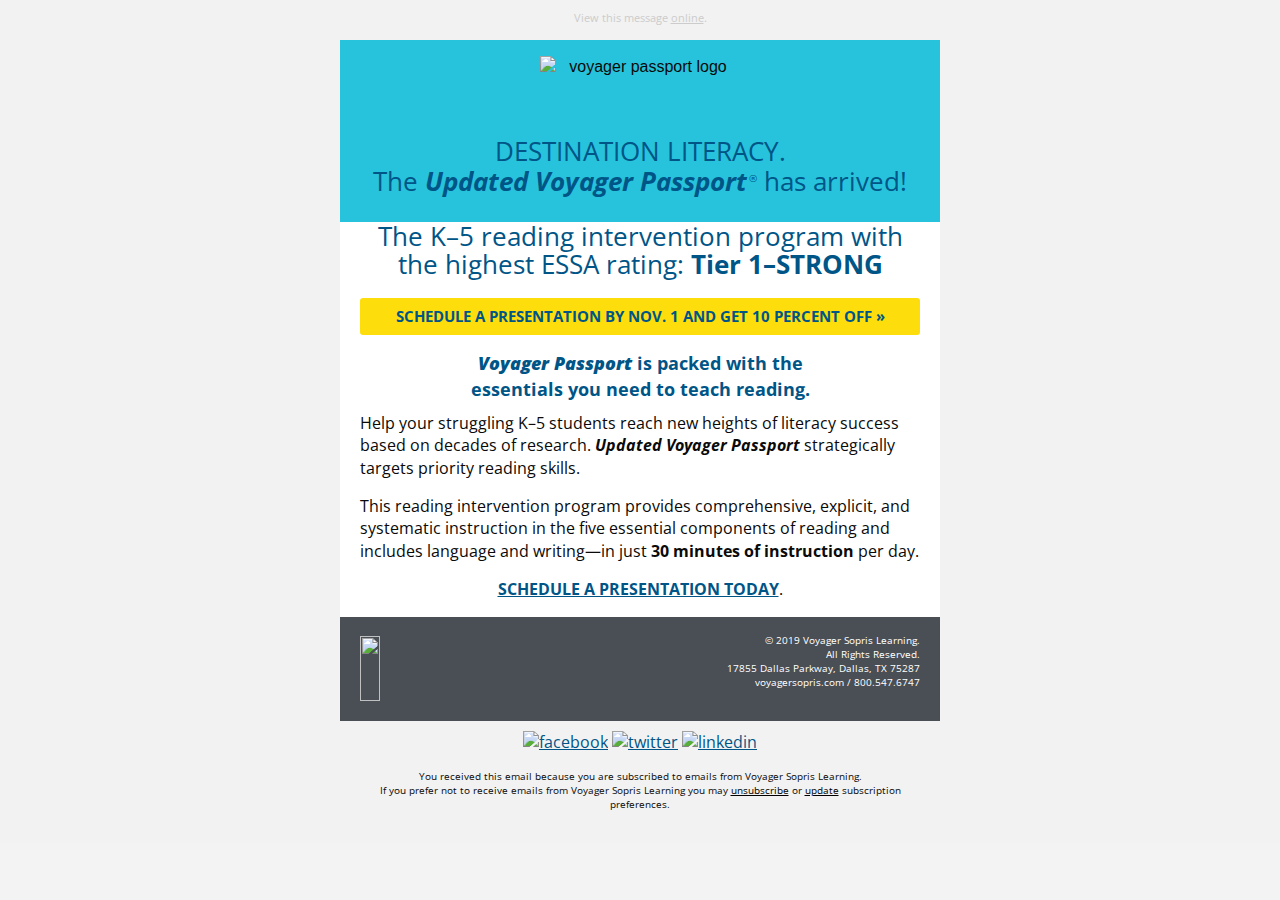
==== commit 3477c5b8: "Add latest" ====
--- a/index.html
+++ b/index.html
@@ -10,33 +10,46 @@
     <meta name="format-detection" content="email=no">
     <title>Preview the Updated Voyager Passport and Get 10% Off Now</title>
     <style>
-        @import url('https://fonts.googleapis.com/css?family=Open+Sans:300,300i,400,400i,700,700i');
-
-        @media only screen {
-            html {
-                min-height: 100%;
-                background: #f3f3f3
-            }
-
-            td,
-            a,
-            h1,
-            h2,
-            h3,
-            h4,
-            p,
-            li,
-            div,
-            span {
-                font-family: 'Open Sans', sans-serif !important;
-            }
+@import url('https://fonts.googleapis.com/css?family=Open+Sans:300,300i,400,400i,700,700i');
+
+@media only screen {
+    html {
+        min-height: 100%;
+        background: #f3f3f3
+    }
+
+        td,
+        a,
+        h1,
+        h2,
+        h3,
+        h4,
+        p,
+        li,
+        div,
+        span {
+            font-family: 'Open Sans', sans-serif !important;
         }
+    }
 
         @media only screen and (max-width:620px) {
             .small-float-center {
                 margin: 0 auto !important;
                 float: none !important;
                 text-align: center !important
+            }
+
+            .small-text-center {
+                text-align: center !important
+            }
+        }
+
+        @media only screen and (max-width:620px) {
+            table.body table.container .show-for-large {
+                display: none !important;
+                width: 0;
+                mso-hide: all;
+                overflow: hidden
             }
         }
 
@@ -73,7 +86,6 @@
                 width: 100% !important
             }
         }
-
 
 
         @media only screen and (max-width:616px) {
@@ -303,6 +315,7 @@
                                                         <tr style="padding:0;text-align:left;vertical-align:top">
                                                             <th
                                                                 style="Margin:0;color:#0a0a0a;font-family:Helvetica,Arial,sans-serif;font-size:16px;font-weight:400;line-height:1.4;margin:0;padding:0;text-align:left">
+                                                                <!--[if mso]><div>&nbsp;</div><![endif]-->
                                                                 <h3
                                                                     style="Margin:0;Margin-bottom:10px;color:#005587;font-family:Helvetica,Arial,sans-serif;font-size:18px;font-weight:700;line-height:1.4;margin:0;margin-bottom:10px;padding:0;text-align:center;word-wrap:normal">
                                                                     <em><strong>Voyager Passport</strong></em> is packed
@@ -326,6 +339,7 @@
                                                                     <a href="https://www.voyagersopris.com/literacy/voyager-passport/contact-sales/?utm_source=news&amp;utm_medium=email&amp;utm_campaign=passport_launch"
                                                                         style="Margin:0;color:#005587;font-family:Helvetica,Arial,sans-serif;font-weight:400;line-height:1.4;margin:0;padding:0;text-align:left;text-decoration:underline"><strong>SCHEDULE
                                                                             A PRESENTATION TODAY</strong></a>.</p>
+                                                                            <!--[if mso]><div>&nbsp;</div><![endif]-->
                                                             </th>
                                                             <th class="expander"
                                                                 style="Margin:0;color:#0a0a0a;font-family:Helvetica,Arial,sans-serif;font-size:16px;font-weight:400;line-height:1.4;margin:0;padding:0!important;text-align:left;visibility:hidden;width:0">
@@ -336,7 +350,7 @@
                                             </tr>
                                         </tbody>
                                     </table>
-                                    <table dir="rtl" class="row footer"
+                                    <table class="row footer"
                                         style="background:#4a4f55;border-collapse:collapse;border-spacing:0;display:table;padding:0;position:relative;text-align:left;vertical-align:top;width:100%">
                                         <tbody>
                                             <tr style="padding:0;text-align:left;vertical-align:top">
@@ -365,9 +379,10 @@
                                                                     style="Margin:0;color:#fff;font-family:Helvetica,Arial,sans-serif;font-weight:400;line-height:1.4;margin:0;padding:0;text-align:left;text-decoration:none"><img
                                                                         src="https://go.voyagersopris.com/l/207592/2019-07-18/9r372/207592/112595/VSL_logo_stacked_white.png"
                                                                         height="65" width="154"
-                                                                        class="vsl-logo float-right small-float-center"
-                                                                        style="-ms-interpolation-mode:bicubic;border:none;clear:both;display:block;float:right;max-width:300px;outline:0;text-align:right;text-decoration:none;width:auto"></a>
-                                                                <table class="spacer"
+                                                                        class="vsl-logo float-left small-float-center"
+                                                                        align="left"
+                                                                        style="-ms-interpolation-mode:bicubic;border:none;clear:both;display:block;float:left;max-width:300px;outline:0;text-align:left;text-decoration:none;width:auto"></a>
+                                                                <table class="spacer show-for-large"
                                                                     style="border-collapse:collapse;border-spacing:0;padding:0;text-align:left;vertical-align:top;width:100%">
                                                                     <tbody>
                                                                         <tr
@@ -382,7 +397,7 @@
                                                         </tr>
                                                     </table>
                                                 </th>
-                                                <th class="address-cell small-12 large-6 columns last" dir="ltr"
+                                                <th class="address-cell small-12 large-6 columns last"
                                                     pardot-region="footer" valign="middle"
                                                     style="Margin:0 auto;color:#0a0a0a;font-family:Helvetica,Arial,sans-serif;font-size:16px;font-weight:400;line-height:1.4;margin:0 auto;padding:0;padding-bottom:16px;padding-left:10px;padding-right:20px;text-align:left;width:280px">
                                                     <table
@@ -401,8 +416,8 @@
                                                                         </tr>
                                                                     </tbody>
                                                                 </table>
-                                                                <p class="no-bottom-margin"
-                                                                    style="Margin:0;Margin-bottom:16px;color:#fff;font-family:Helvetica,Arial,sans-serif;font-size:10px;font-weight:400;line-height:1.4;margin:0;margin-bottom:16px;margin-left:8px;padding:0;text-align:left">
+                                                                <p class="no-bottom-margin text-right small-text-center"
+                                                                    style="Margin:0;Margin-bottom:16px;color:#fff;font-family:Helvetica,Arial,sans-serif;font-size:10px;font-weight:400;line-height:1.4;margin:0;margin-bottom:16px;margin-left:8px;padding:0;text-align:right">
                                                                     &copy; 2019 Voyager Sopris Learning.<br>All Rights
                                                                     Reserved.<br>17855 Dallas Parkway, Dallas, TX
                                                                     75287<br><a
@@ -489,7 +504,8 @@
                                                                 style="Margin:0;color:#0a0a0a;font-family:Helvetica,Arial,sans-serif;font-size:16px;font-weight:400;line-height:1.4;margin:0;padding:0;text-align:left">
                                                                 <p class="text-center"
                                                                     style="Margin:0;Margin-bottom:16px;color:#0a0a0a;font-family:Helvetica,Arial,sans-serif;font-size:10px;font-weight:400;line-height:1.4;margin:0;margin-bottom:16px;padding:0;text-align:center">
-                                                                    If you
+                                                                    You received this email because you are subscribed
+                                                                    to emails from Voyager Sopris Learning.<br>If you
                                                                     prefer not to receive emails from Voyager Sopris
                                                                     Learning you may <a href="%%unsubscribe%%"
                                                                         style="Margin:0;color:#000;font-family:Helvetica,Arial,sans-serif;font-weight:400;line-height:1.4;margin:0;padding:0;text-align:left;text-decoration:underline">unsubscribe</a>
